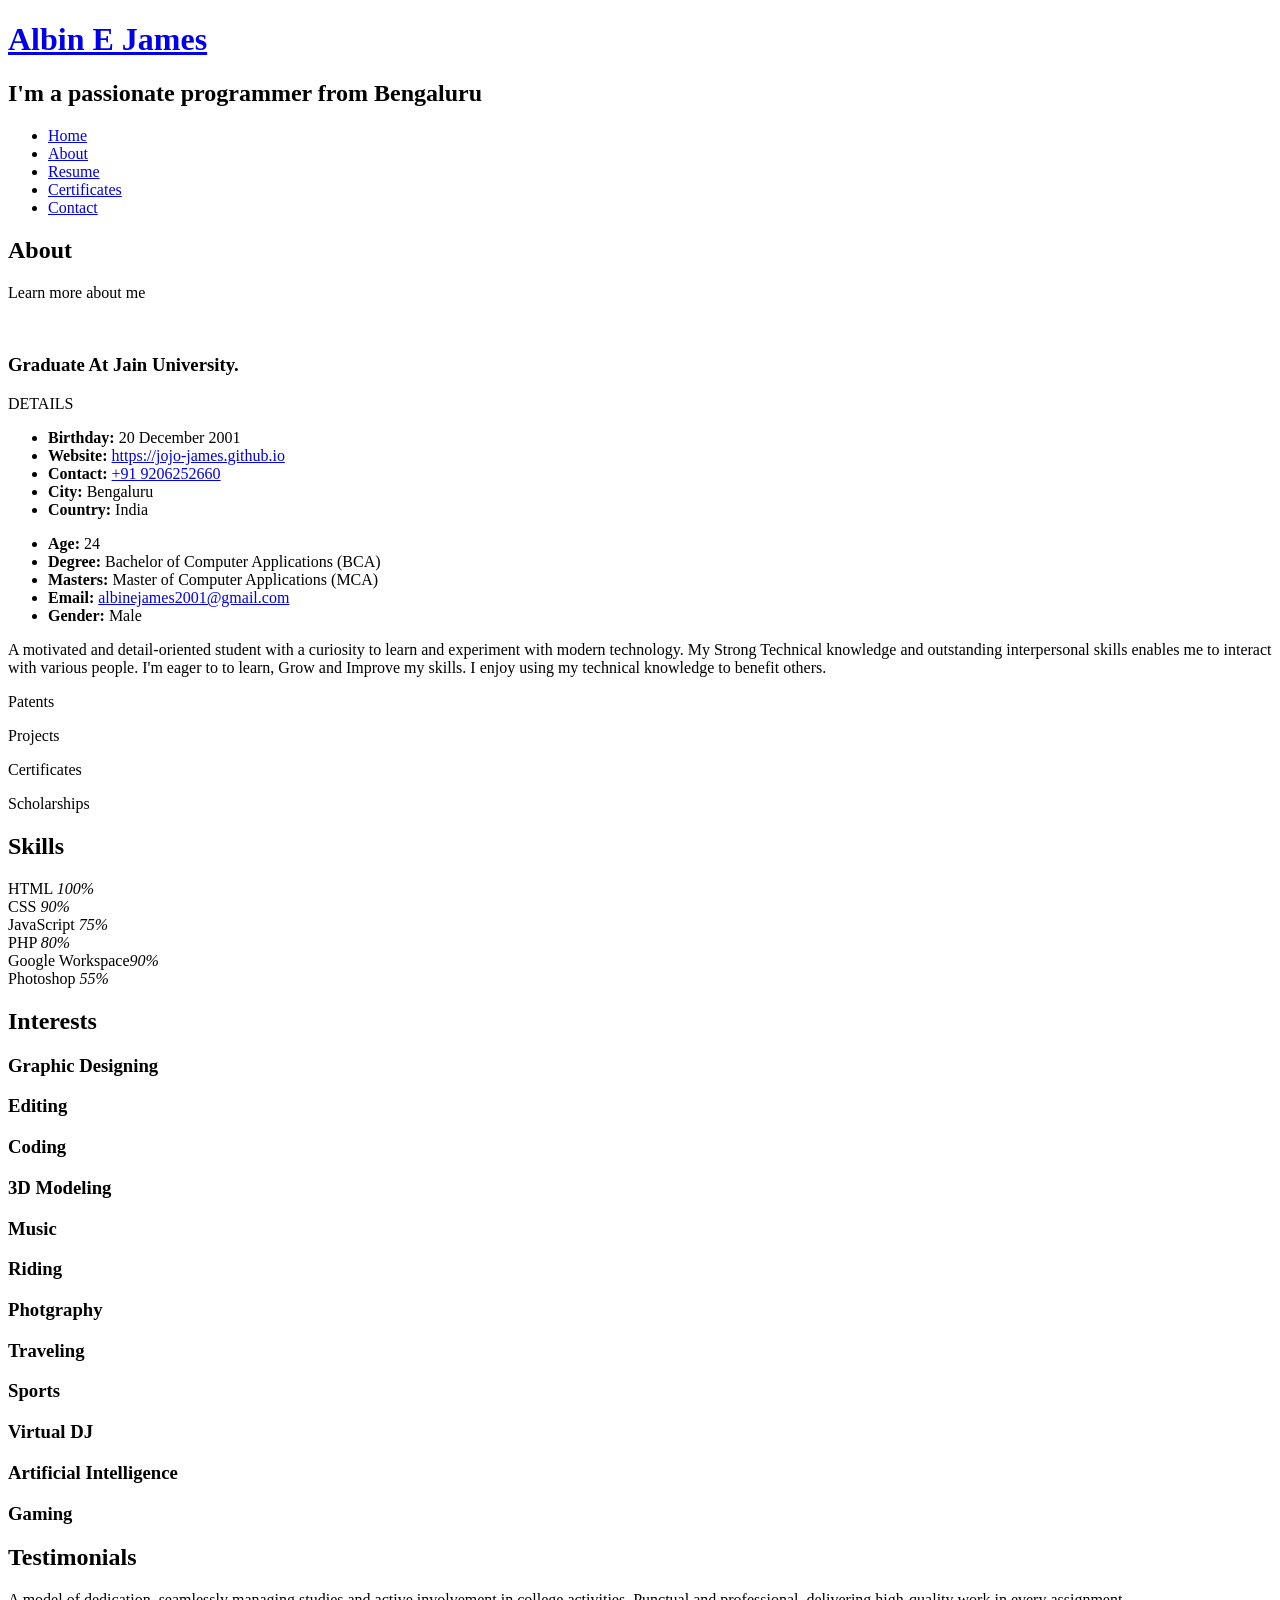
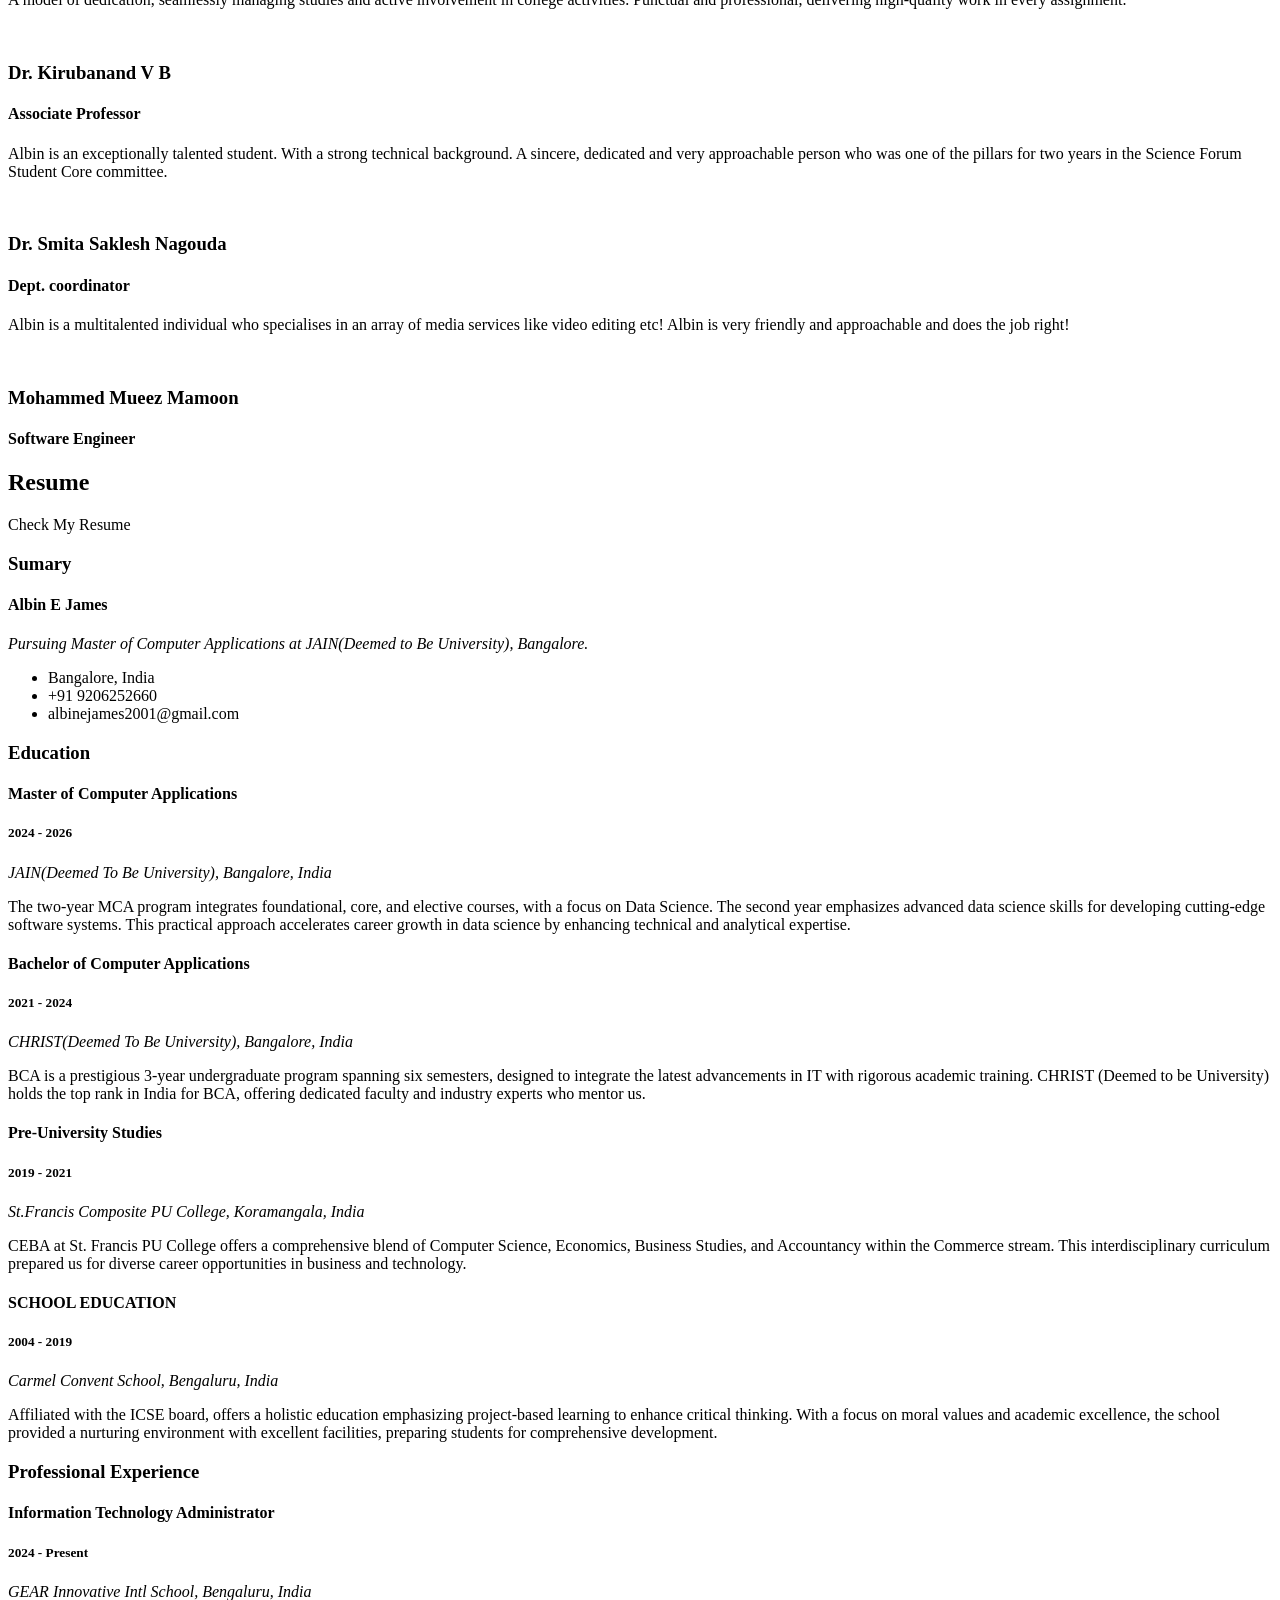
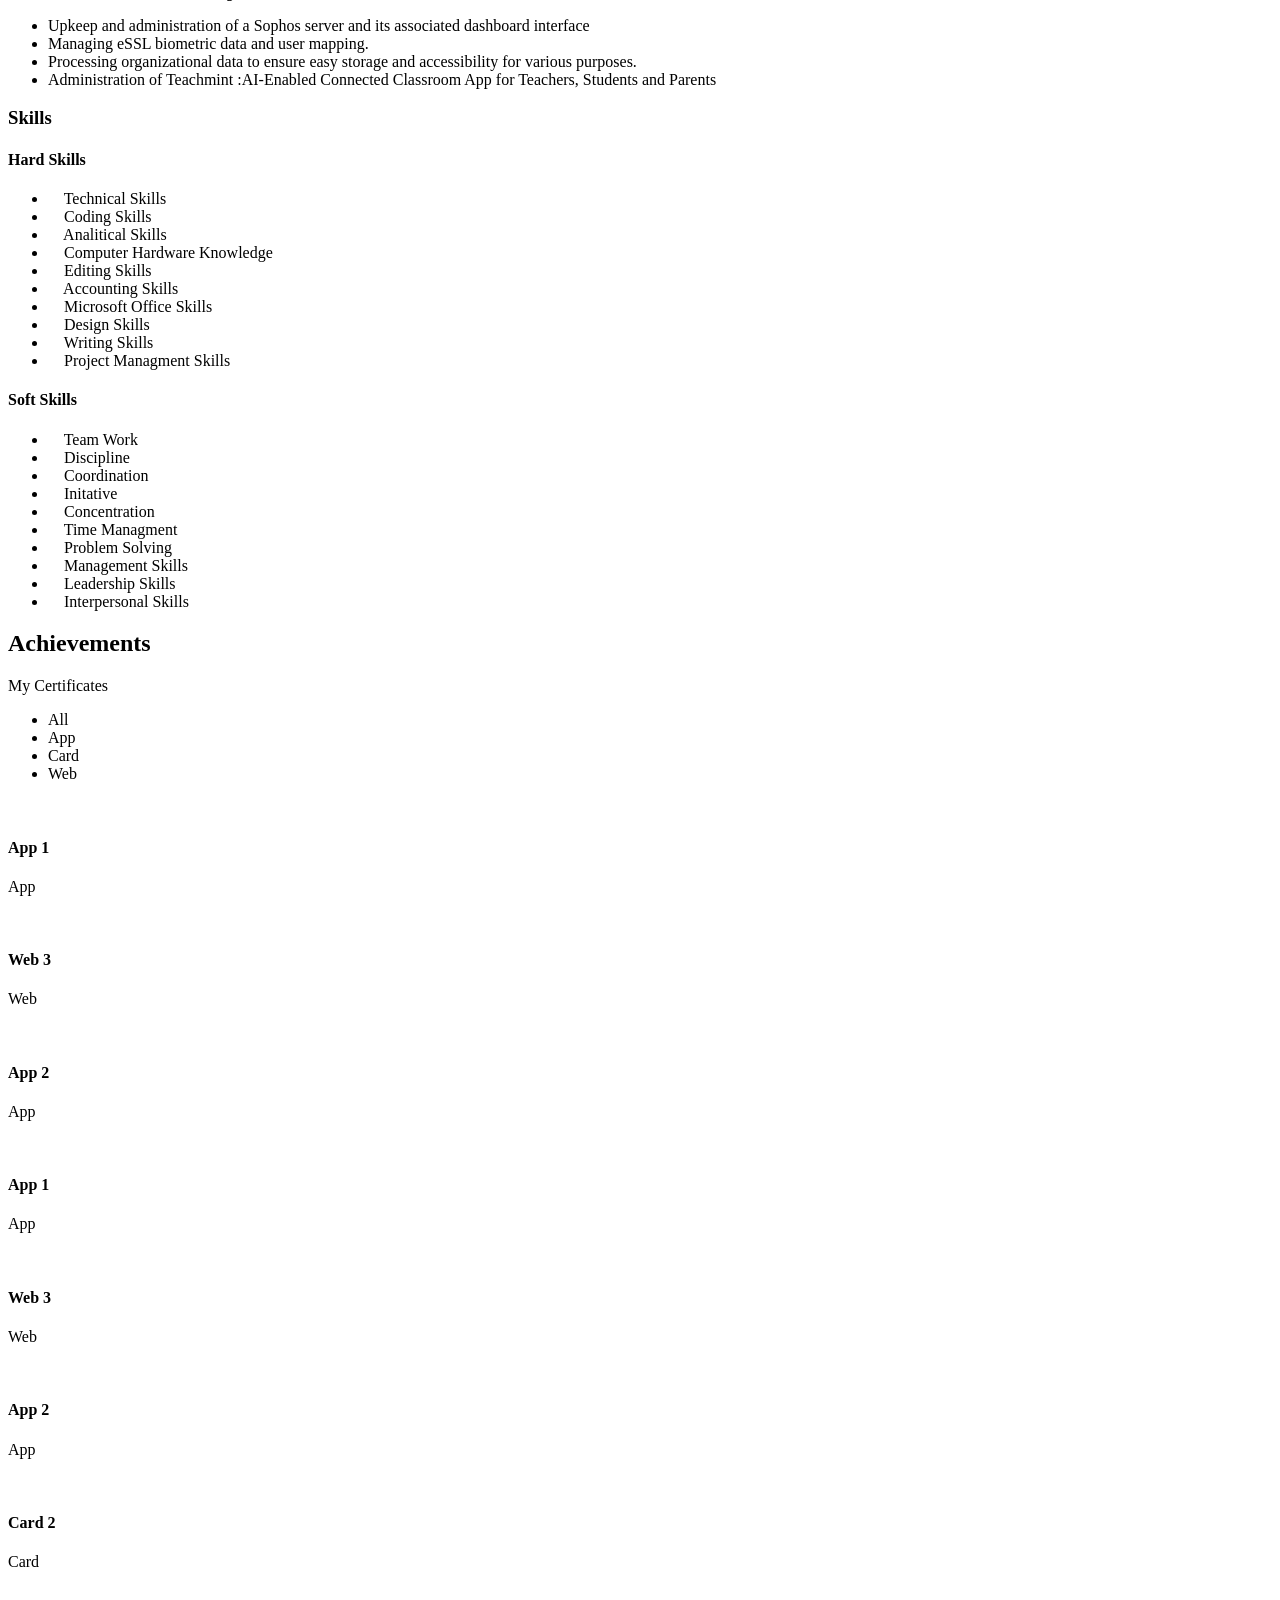
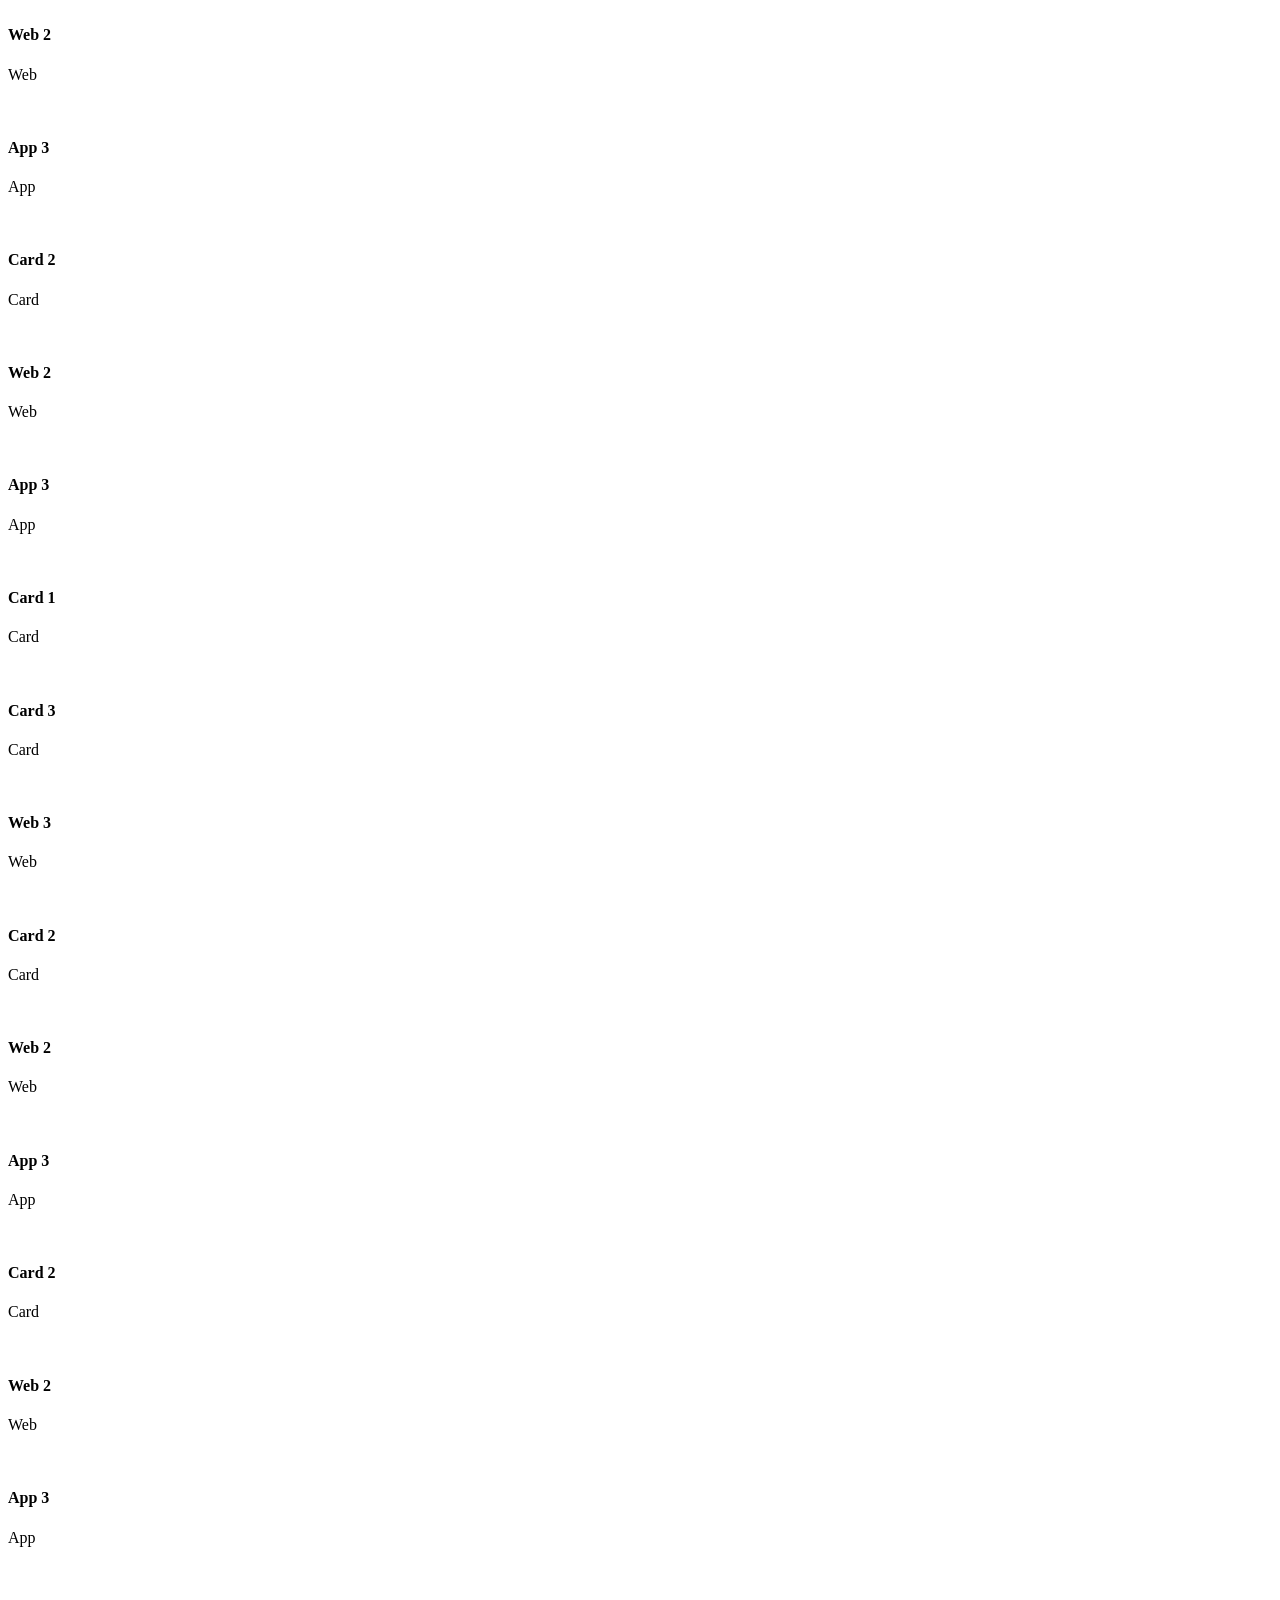
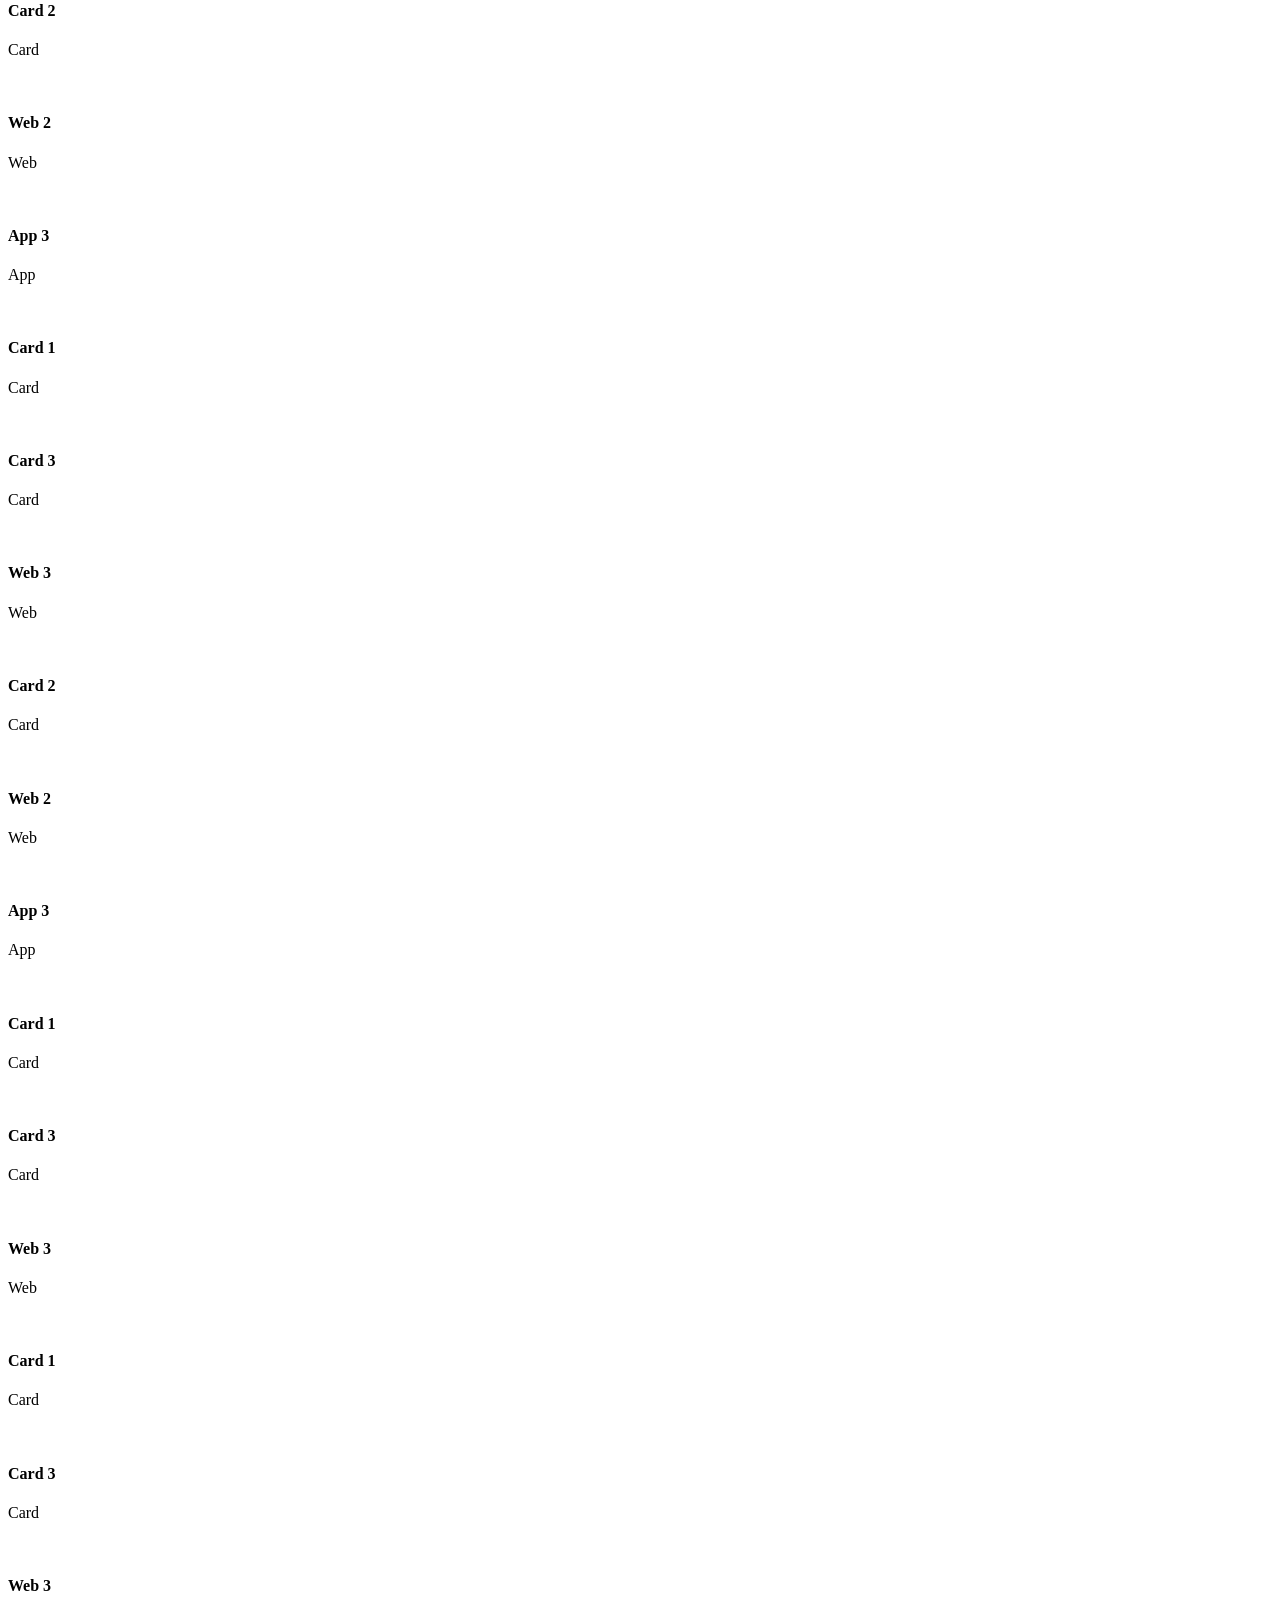
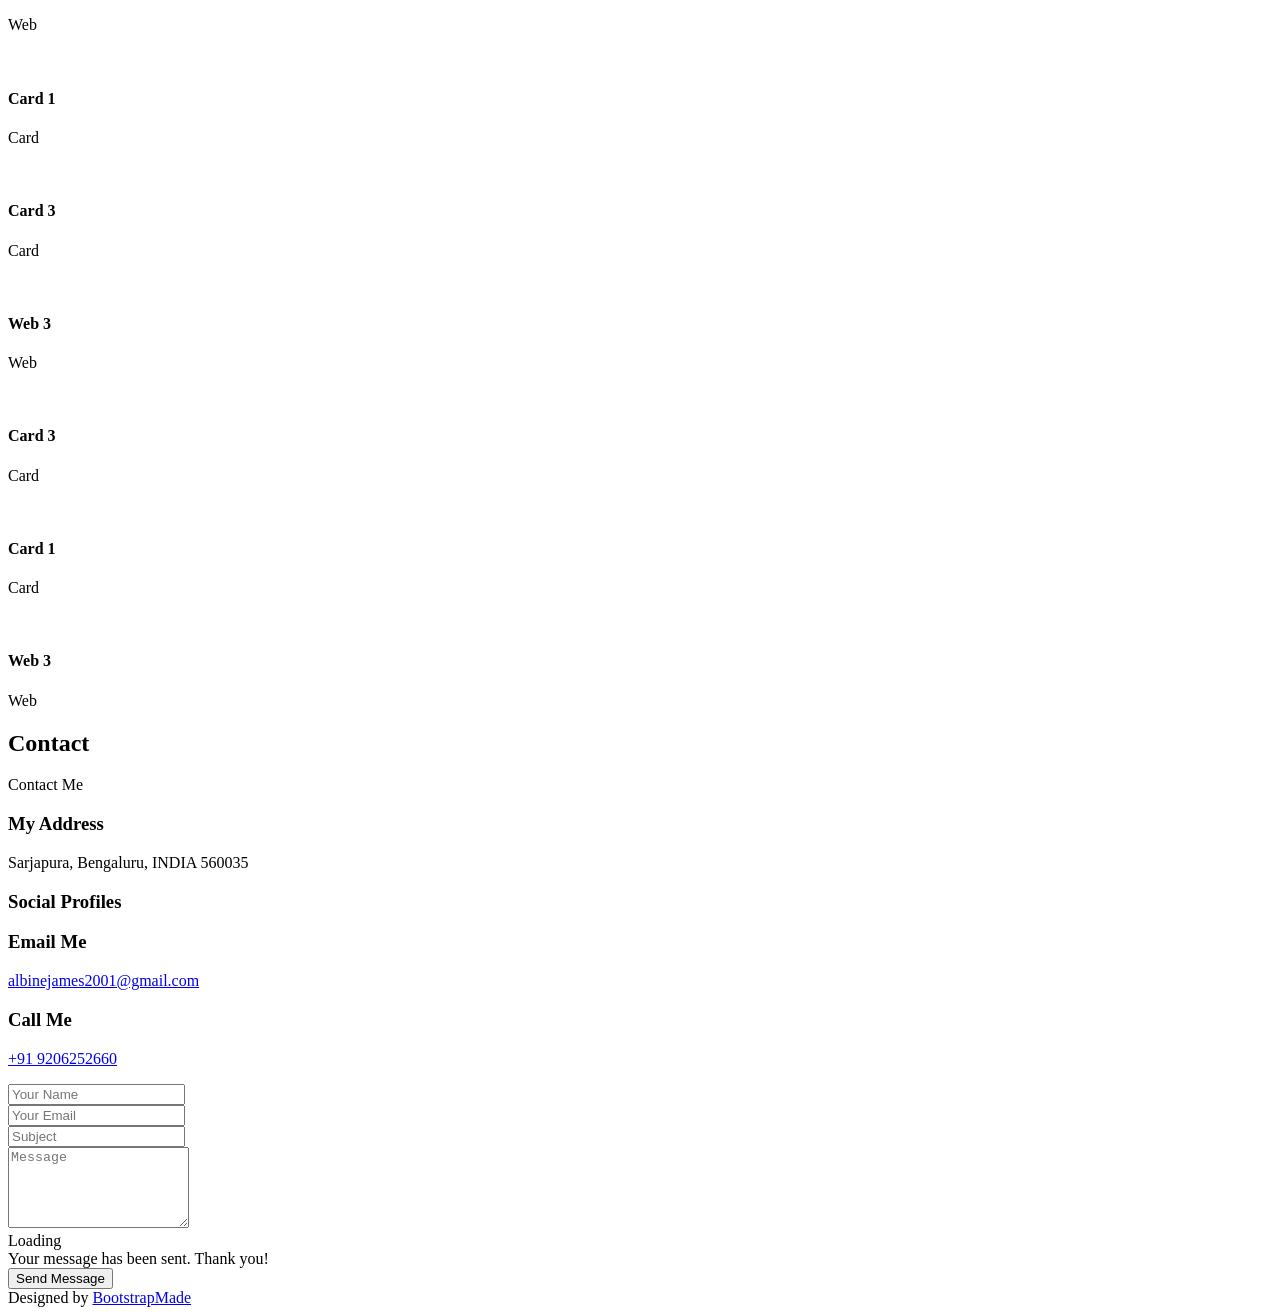
==== index.html @ 1f20d0d6 "Update index.html" ====
<!DOCTYPE html>
<html lang="en">

<head>
  <meta charset="utf-8">
  <meta content="width=device-width, initial-scale=1.0" name="viewport">

  <title>Jojo James</title>
  <meta content="" name="description">
  <meta content="" name="keywords">

  <!-- Favicons -->
  <link href="assets/img/favicon.png" rel="icon">
  <link href="assets/img/apple-touch-icon.png" rel="apple-touch-icon">

  <!-- Google Fonts -->
  <link href="https://fonts.googleapis.com/css?family=Open+Sans:300,300i,400,400i,600,600i,700,700i|Raleway:300,300i,400,400i,500,500i,600,600i,700,700i|Poppins:300,300i,400,400i,500,500i,600,600i,700,700i" rel="stylesheet">

  <!-- Vendor CSS Files -->
  <link href="assets/vendor/bootstrap/css/bootstrap.min.css" rel="stylesheet">
  <link href="assets/vendor/bootstrap-icons/bootstrap-icons.css" rel="stylesheet">
  <link href="assets/vendor/boxicons/css/boxicons.min.css" rel="stylesheet">
  <link href="assets/vendor/glightbox/css/glightbox.min.css" rel="stylesheet">
  <link href="assets/vendor/remixicon/remixicon.css" rel="stylesheet">
  <link href="assets/vendor/swiper/swiper-bundle.min.css" rel="stylesheet">

  <!-- Template Main CSS File -->
  <link href="assets/css/style.css" rel="stylesheet">

</head>

<body>

  <!-- ======= Header ======= -->
  <header id="header">
    <div class="container">

      <h1><a href="index.html">Albin E James</a></h1>
      <!-- Uncomment below if you prefer to use an image logo -->
      <!-- <a href="index.html" class="mr-auto"><img src="assets/img/logo.png" alt="" class="img-fluid"></a> -->
      <h2>I'm a passionate <span>programmer</span> from Bengaluru</h2>

      <nav id="navbar" class="navbar">
        <ul>
          <li><a class="nav-link active" href="#header">Home</a></li>
          <li><a class="nav-link" href="#about">About</a></li>
          <li><a class="nav-link" href="#resume">Resume</a></li>
          <li><a class="nav-link" href="#certificate">Certificates</a></li>
          <li><a class="nav-link" href="#contact">Contact</a></li>
        </ul>
        <i class="bi bi-list mobile-nav-toggle"></i>
      </nav><!-- .navbar -->

      <div class="social-links">
        <a href="https://wa.me/919206252660"><i class="bi bi-whatsapp"></i></a>
        <a href="https://www.facebook.com/profile.php?id=100006821205110&mibextid=ZbWKwL"><i class="bi bi-facebook"></i></a>
        <a href="https://instagram.com/jojo_james_345"><i class="bi bi-instagram"></i></a>
        <a href="https://www.linkedin.com/in/albin-e-james-0037752a6"><i class="bi bi-linkedin"></i></a>
      </div>

    </div>
  </header><!-- End Header -->

  <!-- ======= About Section ======= -->
  <section id="about" class="about">

    <!-- ======= About Me ======= -->
    <div class="about-me container">

      <div class="section-title">
        <h2>About</h2>
        <p>Learn more about me</p>
      </div>

      <div class="row">
        <div class="col-lg-4" data-aos="fade-right">
          <img src="assets/img/me.png" class="img-fluid" alt="">
        </div>
        <div class="col-lg-8 pt-4 pt-lg-0 content" data-aos="fade-left">
          <h3>Graduate At Jain University.</h3>
          <p class="fst-italic">
            DETAILS
          </p>
          <div class="row">
            <div class="col-lg-6">
              <ul>
                <li><i class="bi bi-chevron-right"></i> <strong>Birthday:</strong> <span>20 December 2001</span></li>
                <li><i class="bi bi-chevron-right"></i> <strong>Website:</strong> <a href="https://jojo-james.github.io">https://jojo-james.github.io</a></li>
                <li><i class="bi bi-chevron-right"></i> <strong>Contact:</strong> <a href="tel:+919206252660">+91 9206252660</a></li>
                <li><i class="bi bi-chevron-right"></i> <strong>City:</strong> <span>Bengaluru</span></li>
                <li><i class="bi bi-chevron-right"></i> <strong>Country:</strong> <span>India</span></li>
              </ul>
            </div>
            <div class="col-lg-6">
              <ul>
                <li><i class="bi bi-chevron-right"></i> <strong>Age:</strong> <span id="age"></span></li>

                  <script>
                    // Calculate age based on date of birth
                    function calculateAge(birthDateString) {
                      const birthDate = new Date(birthDateString);
                      const today = new Date();
                      
                      let age = today.getFullYear() - birthDate.getFullYear();
                      const monthDiff = today.getMonth() - birthDate.getMonth();
                      
                      if (monthDiff < 0 || (monthDiff === 0 && today.getDate() < birthDate.getDate())) {
                        age--;
                      }
                      
                      return age;
                    }
                    
                    // Get birth date string (20/12/2001) and calculate age
                    const birthDateString = '2001-12-20'; // yyyy-mm-dd format
                    const age = calculateAge(birthDateString);
                    
                    // Update the age span element
                    document.getElementById('age').textContent = age;
                  </script>

                <li><i class="bi bi-chevron-right"></i> <strong>Degree:</strong> <span>Bachelor of Computer Applications (BCA)</span></li>
                <li><i class="bi bi-chevron-right"></i> <strong>Masters:</strong> <span>Master of Computer Applications (MCA)</span></li>
                <li><i class="bi bi-chevron-right"></i> <strong>Email:</strong> <a href="mailto:albinejames2001@gmail.com">albinejames2001@gmail.com</a></li>
                <li><i class="bi bi-chevron-right"></i> <strong>Gender:</strong> <span>Male</span></li>
              </ul>
            </div>
          </div>
          <p>
            A motivated and detail-oriented student with a curiosity to learn and experiment with modern technology. My Strong Technical knowledge and outstanding interpersonal skills enables me to interact with various people. I'm eager to to learn, Grow and Improve my skills. I enjoy using my technical knowledge to benefit others.
          </p>
        </div>
      </div>

    </div><!-- End About Me -->

    <!-- ======= Counts ======= -->
    <div class="counts container">

      <div class="row">

        <div class="col-lg-3 col-md-6">
          <div class="count-box">
            <i class="bi bi-emoji-smile"></i>
            <span data-purecounter-start="100" data-purecounter-end="2" data-purecounter-duration="1" class="purecounter"></span>
            <p>Patents</p>
          </div>
        </div>

        <div class="col-lg-3 col-md-6 mt-5 mt-md-0">
          <div class="count-box">
            <i class="bi bi-journal-richtext"></i>
            <span data-purecounter-start="670" data-purecounter-end="4" data-purecounter-duration="1" class="purecounter"></span>
            <p>Projects</p>
          </div>
        </div>

        <div class="col-lg-3 col-md-6 mt-5 mt-lg-0">
          <div class="count-box">
            <i class="bi bi-card-heading"></i>
            <span data-purecounter-start="100" data-purecounter-end="80" data-purecounter-duration="1" class="purecounter"></span>
            <p>Certificates</p>
          </div>
        </div>

        <div class="col-lg-3 col-md-6 mt-5 mt-lg-0">
          <div class="count-box">
            <i class="bi bi-award"></i>
            <span data-purecounter-start="100" data-purecounter-end="2" data-purecounter-duration="1" class="purecounter"></span>
            <p>Scholarships</p>
          </div>
        </div>

      </div>

    </div><!-- End Counts -->

    <!-- ======= Skills  ======= -->
    <div class="skills container">

      <div class="section-title">
        <h2>Skills</h2>
      </div>

      <div class="row skills-content">

        <div class="col-lg-6">

          <div class="progress">
            <span class="skill">HTML <i class="val">100%</i></span>
            <div class="progress-bar-wrap">
              <div class="progress-bar" role="progressbar" aria-valuenow="100" aria-valuemin="0" aria-valuemax="100"></div>
            </div>
          </div>

          <div class="progress">
            <span class="skill">CSS <i class="val">90%</i></span>
            <div class="progress-bar-wrap">
              <div class="progress-bar" role="progressbar" aria-valuenow="90" aria-valuemin="0" aria-valuemax="100"></div>
            </div>
          </div>

          <div class="progress">
            <span class="skill">JavaScript <i class="val">75%</i></span>
            <div class="progress-bar-wrap">
              <div class="progress-bar" role="progressbar" aria-valuenow="75" aria-valuemin="0" aria-valuemax="100"></div>
            </div>
          </div>

        </div>

        <div class="col-lg-6">

          <div class="progress">
            <span class="skill">PHP <i class="val">80%</i></span>
            <div class="progress-bar-wrap">
              <div class="progress-bar" role="progressbar" aria-valuenow="80" aria-valuemin="0" aria-valuemax="100"></div>
            </div>
          </div>

          <div class="progress">
            <span class="skill">Google Workspace<i class="val">90%</i></span>
            <div class="progress-bar-wrap">
              <div class="progress-bar" role="progressbar" aria-valuenow="90" aria-valuemin="0" aria-valuemax="100"></div>
            </div>
          </div>

          <div class="progress">
            <span class="skill">Photoshop <i class="val">55%</i></span>
            <div class="progress-bar-wrap">
              <div class="progress-bar" role="progressbar" aria-valuenow="55" aria-valuemin="0" aria-valuemax="100"></div>
            </div>
          </div>

        </div>

      </div>

    </div><!-- End Skills -->

    <!-- ======= Interests ======= -->
    <div class="interests container">

      <div class="section-title">
        <h2>Interests</h2>
      </div>

      <div class="row">
        <div class="col-lg-3 col-md-4">
          <div class="icon-box">
            <i class="ri-pen-nib-fill" style="color: #ffbb2c;"></i>
            <h3>Graphic Designing</h3>
          </div>
        </div>
        <div class="col-lg-3 col-md-4 mt-4 mt-md-0">
          <div class="icon-box">
            <i class="ri-scissors-cut-fill" style="color: #5578ff;"></i>
            <h3>Editing</h3>
          </div>
        </div>
        <div class="col-lg-3 col-md-4 mt-4 mt-md-0">
          <div class="icon-box">
            <i class="ri-code-s-slash-fill" style="color: #e80368;"></i>
            <h3>Coding</h3>
          </div>
        </div>
        <div class="col-lg-3 col-md-4 mt-4 mt-lg-0">
          <div class="icon-box">
            <i class="ri-blender-fill" style="color: #e361ff;"></i>
            <h3>3D Modeling</h3>
          </div>
        </div>
        <div class="col-lg-3 col-md-4 mt-4">
          <div class="icon-box">
            <i class="ri-headphone-fill" style="color: #47aeff;"></i>
            <h3>Music</h3>
          </div>
        </div>
        <div class="col-lg-3 col-md-4 mt-4">
          <div class="icon-box">
            <i class="ri-motorbike-fill" style="color: #ffa76e;"></i>
            <h3>Riding</h3>
          </div>
        </div>
        <div class="col-lg-3 col-md-4 mt-4">
          <div class="icon-box">
            <i class="ri-camera-3-line" style="color: #11dbcf;"></i>
            <h3>Photgraphy</h3>
          </div>
        </div>
        <div class="col-lg-3 col-md-4 mt-4">
          <div class="icon-box">
            <i class="ri-compass-3-fill" style="color: #4233ff;"></i>
            <h3>Traveling</h3>
          </div>
        </div>
        <div class="col-lg-3 col-md-4 mt-4">
          <div class="icon-box">
            <i class="ri-basketball-line" style="color: #b2904f;"></i>
            <h3>Sports</h3>
          </div>
        </div>
        <div class="col-lg-3 col-md-4 mt-4">
          <div class="icon-box">
            <i class="ri-disc-fill" style="color: #e02645;"></i>
            <h3>Virtual DJ</h3>
          </div>
        </div>
        <div class="col-lg-3 col-md-4 mt-4">
          <div class="icon-box">
            <i class="ri-brain-line" style="color: #ff5828;"></i>
            <h3>Artificial Intelligence</h3>
          </div>
        </div>
        <div class="col-lg-3 col-md-4 mt-4">
          <div class="icon-box">
            <i class="ri-xbox-fill" style="color: #29cc61;"></i>
            <h3>Gaming</h3>
          </div>
        </div>
      </div>

    </div><!-- End Interests -->

    <!-- ======= Testimonials ======= -->
    <div class="testimonials container">

      <div class="section-title">
        <h2>Testimonials</h2>
      </div>

      <div class="testimonials-slider swiper" data-aos="fade-up" data-aos-delay="100">
        <div class="swiper-wrapper">

          <!--<div class="swiper-slide">
            <div class="testimonial-item">
              <p>
                <i class="bx bxs-quote-alt-left quote-icon-left"></i>
                Proin iaculis purus consequat sem cure digni ssim donec porttitora entum suscipit rhoncus. Accusantium quam, ultricies eget id, aliquam eget nibh et. Maecen aliquam, risus at semper.
                <i class="bx bxs-quote-alt-right quote-icon-right"></i>
              </p>
              <img src="assets/img/testimonials/testimonials-1.jpg" class="testimonial-img" alt="">
              <h3>Sara Wilsson</h3>
              <h4>Associate Professor</h4>
            </div>
          </div> End testimonial item -->

          <div class="swiper-slide">
            <div class="testimonial-item">
              <p>
                <i class="bx bxs-quote-alt-left quote-icon-left"></i>
                A model of dedication, seamlessly managing studies and active involvement in college activities. Punctual and professional, delivering high-quality work in every assignment.
                <i class="bx bxs-quote-alt-right quote-icon-right"></i>
              </p>
              <img src="assets/img/testimonials/testimonials-2.jpg" class="testimonial-img" alt="">
              <h3>Dr. Kirubanand V B</h3>
              <h4>Associate Professor</h4>
            </div>
          </div><!-- End testimonial item -->

          <div class="swiper-slide">
            <div class="testimonial-item">
              <p>
                <i class="bx bxs-quote-alt-left quote-icon-left"></i>
                Albin is an exceptionally talented student. With a strong technical background. A sincere, dedicated and very approachable person who was one of the pillars for two years in the Science Forum Student Core committee.
                <i class="bx bxs-quote-alt-right quote-icon-right"></i>
              </p>
              <img src="assets/img/testimonials/testimonials-3.jpg" class="testimonial-img" alt="">
              <h3>Dr. Smita Saklesh Nagouda</h3>
              <h4>Dept. coordinator
              </h4>
            </div>
          </div><!-- End testimonial item -->

          <div class="swiper-slide">
            <div class="testimonial-item">
              <p>
                <i class="bx bxs-quote-alt-left quote-icon-left"></i>
                Albin is a multitalented individual who specialises in an array of media services like video editing etc! Albin is very friendly and approachable and does the job right!
                <i class="bx bxs-quote-alt-right quote-icon-right"></i>
              </p>
              <img src="assets/img/testimonials/testimonials-4.jpg" class="testimonial-img" alt="">
              <h3>Mohammed Mueez Mamoon</h3>
              <h4>Software Engineer</h4>
            </div>
          </div><!-- End testimonial item -->

        </div>
        <div class="swiper-pagination"></div>
      </div>

      <div class="owl-carousel testimonials-carousel">

      </div>

    </div><!-- End Testimonials  -->

  </section><!-- End About Section -->

  <!-- ======= Resume Section ======= -->
  <section id="resume" class="resume">
    <div class="container">

      <div class="section-title">
        <h2>Resume</h2>
        <p>Check My Resume</p>
      </div>

      <div class="row">
        <div class="col-lg-6">
          <h3 class="resume-title">Sumary</h3>
          <div class="resume-item pb-0">

            <h4>Albin E James</h4>
              <p><em>Pursuing Master of Computer Applications at  JAIN(Deemed to Be University), Bangalore.</em></p>
              <ul>
                <li>Bangalore, India</li>
                <li>+91 9206252660</li>
                <li>albinejames2001@gmail.com</li>
              </ul>
              </p>
            </div>
          <h3 class="resume-title">Education</h3>
          <div class="resume-item">
            <h4>Master of Computer Applications</h4>
            <h5>2024 - 2026</h5>
            <p><em>JAIN(Deemed To Be University), Bangalore, India</em></p>
            <p>The two-year MCA program integrates foundational, core, and elective courses, with a focus on Data Science. The second year emphasizes advanced data science skills for developing cutting-edge software systems. This practical approach accelerates career growth in data science by enhancing technical and analytical expertise.</p>
          </div>
          <div class="resume-item">
            <h4>Bachelor of Computer Applications</h4>
            <h5>2021 - 2024</h5>
            <p><em>CHRIST(Deemed To Be University), Bangalore, India</em></p>
            <p>BCA is a prestigious 3-year undergraduate program spanning six semesters, designed to integrate the latest advancements in IT with rigorous academic training. CHRIST (Deemed to be University) holds the top rank in India for BCA, offering dedicated faculty and industry experts who mentor us.</p>
          </div>
          <div class="resume-item">
            <h4>Pre-University Studies</h4>
            <h5>2019 - 2021</h5>
            <p><em>St.Francis Composite PU College, Koramangala, India</em></p>
            <p>CEBA at St. Francis PU College offers a comprehensive blend of Computer Science, Economics, Business Studies, and Accountancy within the Commerce stream. This interdisciplinary curriculum prepared us for diverse career opportunities in business and technology.</p>
          </div>
          <div class="resume-item">
            <h4>SCHOOL EDUCATION</h4>
            <h5>2004 - 2019</h5>
            <p><em>Carmel Convent School, Bengaluru, India</em></p>
            <p>Affiliated with the ICSE board, offers a holistic education emphasizing project-based learning to enhance critical thinking. With a focus on moral values and academic excellence, the school provided a nurturing environment with excellent facilities, preparing students for comprehensive development.</p>
          </div>
        </div>
        <div class="col-lg-6">
          <h3 class="resume-title">Professional Experience</h3>
          <div class="resume-item">
            <h4>Information Technology Administrator</h4>
            <h5>2024 - Present</h5>
            <p><em>GEAR Innovative Intl School, Bengaluru, India</em></p>
            <p>
            <ul>
              <li>Upkeep and administration of a Sophos server and its associated dashboard interface</li>
              <li>Managing eSSL biometric data and user mapping. </li>
              <li>Processing organizational data to ensure easy storage and accessibility for various purposes.</li>
              <li>Administration of Teachmint :AI-Enabled Connected Classroom App for Teachers, Students and Parents</li>
            </ul>
            </p>
          </div>
          <div class="col-lg-6" data-aos="fade-up" data-aos-delay="100">
            <h3 class="resume-title">Skills</h3>
            <div class="resume-item">
              <h4>Hard Skills</h4>
             
              <ul>
                <li>&nbsp&nbsp&nbsp Technical Skills</li>
		            <li>&nbsp&nbsp&nbsp Coding Skills</li>
		            <li>&nbsp&nbsp&nbsp Analitical Skills</li>
		            <li>&nbsp&nbsp&nbsp Computer Hardware Knowledge</li>
                <li>&nbsp&nbsp&nbsp Editing Skills</li>
                <li>&nbsp&nbsp&nbsp Accounting Skills</li>
                <li>&nbsp&nbsp&nbsp Microsoft Office Skills</li>
		            <li>&nbsp&nbsp&nbsp Design Skills</li>
                <li>&nbsp&nbsp&nbsp Writing Skills</li>
                <li>&nbsp&nbsp&nbsp Project Managment Skills</li>
              </ul>
            </div>
            <div class="resume-item">
              <h4>Soft Skills</h4>
              <ul>
                <li>&nbsp&nbsp&nbsp Team Work</li>
		            <li>&nbsp&nbsp&nbsp Discipline</li>
                <li>&nbsp&nbsp&nbsp Coordination</li>
                <li>&nbsp&nbsp&nbsp Initative</li>
                <li>&nbsp&nbsp&nbsp Concentration</li>
		            <li>&nbsp&nbsp&nbsp Time Managment</li>
                <li>&nbsp&nbsp&nbsp Problem Solving</li>
                <li>&nbsp&nbsp&nbsp Management Skills</li>
                <li>&nbsp&nbsp&nbsp Leadership Skills</li>
		            <li>&nbsp&nbsp&nbsp Interpersonal Skills</li>
              </ul>
            </p>
          </div>
        </div>
      </div> 

    </div>
  </section><!-- End Resume Section -->


  <!-- ======= Portfolio Section ======= -->
  <section id="certificate" class="portfolio">
    <div class="container">

      <div class="section-title">
        <h2>Achievements</h2>
        <p>My Certificates</p>
      </div>

      <div class="row">
        <div class="col-lg-12 d-flex justify-content-center">
          <ul id="portfolio-flters">
            <li data-filter="*" class="filter-active">All</li>
            <li data-filter=".filter-app">App</li>
            <li data-filter=".filter-card">Card</li>
            <li data-filter=".filter-web">Web</li>
          </ul>
        </div>
      </div>

      <div class="row portfolio-container">
        <!-- ======= Row 0 ======= -->
        <div class="col-lg-4 col-md-6 portfolio-item filter-app">
          <div class="portfolio-wrap">
            <img src="assets/img/certificates/tcs.png" class="img-fluid" alt="">
            <div class="portfolio-info">
              <h4>App 1</h4>
              <p>App</p>
              <div class="portfolio-links">
                <a href="assets/img/certificates/tcs.png" data-gallery="portfolioGallery" class="portfolio-lightbox" title="App 1"><i class="bx bx-plus"></i></a>
                <a href="https://drive.google.com/file/d/16kc82m6Bax_eVKDtOQSqPWqTUl-bK_8J/view?usp=sharing" target="_blank" title="Portfolio Details"><i class="bx bx-link"></i></a>
              </div>
            </div>
          </div>
        </div>

        <div class="col-lg-4 col-md-6 portfolio-item filter-web">
          <div class="portfolio-wrap">
            <img src="assets/img/certificates/jnc.png" class="img-fluid" alt="">
            <div class="portfolio-info">
              <h4>Web 3</h4>
              <p>Web</p>
              <div class="portfolio-links">
                <a href="assets/img/certificates/jnc.png" data-gallery="portfolioGallery" class="portfolio-lightbox" title="Web 3"><i class="bx bx-plus"></i></a>
                <a href="https://drive.google.com/file/d/1UHeXxAE9oQJDTKbk5755PVKRkynDBw7D/view?usp=sharing" target="_blank" title="Portfolio Details"><i class="bx bx-link"></i></a>
              </div>
            </div>
          </div>
        </div>

        <div class="col-lg-4 col-md-6 portfolio-item filter-app">
          <div class="portfolio-wrap">
            <img src="assets/img/certificates/ui_ux.png" class="img-fluid" alt="">
            <div class="portfolio-info">
              <h4>App 2</h4>
              <p>App</p>
              <div class="portfolio-links">
                <a href="assets/img/certificates/ui_ux.png" data-gallery="portfolioGallery" class="portfolio-lightbox" title="App 2"><i class="bx bx-plus"></i></a>
                <a href="https://drive.google.com/file/d/1dDJsPSRph1ugMeBnnw9op3Y7GgOlvGKi/view?usp=sharing" target="_blank" title="Portfolio Details"><i class="bx bx-link"></i></a>
              </div>
            </div>
          </div>
        </div>

         <!-- ======= Row 1 ======= -->
        <div class="col-lg-4 col-md-6 portfolio-item filter-app">
          <div class="portfolio-wrap">
            <img src="assets/img/certificates/Wi-Fi Penetration Testing 1-81f55596-6186-4d6f-88b6-a33893217482-1.png" class="img-fluid" alt="">
            <div class="portfolio-info">
              <h4>App 1</h4>
              <p>App</p>
              <div class="portfolio-links">
                <a href="assets/img/certificates/Wi-Fi Penetration Testing 1-81f55596-6186-4d6f-88b6-a33893217482-1.png" data-gallery="portfolioGallery" class="portfolio-lightbox" title="App 1"><i class="bx bx-plus"></i></a>
                <a href="https://drive.google.com/file/d/1sCpGNd39m5LhsU8Iup_Yo8uUzoZRS_Zd/view?usp=drive_link" target="_blank" title="Portfolio Details"><i class="bx bx-link"></i></a>
              </div>
            </div>
          </div>
        </div>

        <div class="col-lg-4 col-md-6 portfolio-item filter-web">
          <div class="portfolio-wrap">
            <img src="assets/img/certificates/Central-Vigilance.png" class="img-fluid" alt="">
            <div class="portfolio-info">
              <h4>Web 3</h4>
              <p>Web</p>
              <div class="portfolio-links">
                <a href="assets/img/certificates/Central-Vigilance.png" data-gallery="portfolioGallery" class="portfolio-lightbox" title="Web 3"><i class="bx bx-plus"></i></a>
                <a href="https://drive.google.com/file/d/1WJ8X0nDr2kAGPkzs7ZRQMDangDNhlA-z/view?usp=sharing" target="_blank" title="Portfolio Details"><i class="bx bx-link"></i></a>
              </div>
            </div>
          </div>
        </div>

        <div class="col-lg-4 col-md-6 portfolio-item filter-app">
          <div class="portfolio-wrap">
            <img src="assets/img/certificates/Futurama 3.0.png" class="img-fluid" alt="">
            <div class="portfolio-info">
              <h4>App 2</h4>
              <p>App</p>
              <div class="portfolio-links">
                <a href="assets/img/certificates/Futurama 3.0.png" data-gallery="portfolioGallery" class="portfolio-lightbox" title="App 2"><i class="bx bx-plus"></i></a>
                <a href="https://drive.google.com/file/d/1Y2WEUFuMCkjQHTTZ9y1_1zFu-iuD3rOE/view?usp=drive_link" target="_blank" title="Portfolio Details"><i class="bx bx-link"></i></a>
              </div>
            </div>
          </div>
        </div>

         <!-- ======= Row 2 ======= -->
        <div class="col-lg-4 col-md-6 portfolio-item filter-card">
          <div class="portfolio-wrap">
            <img src="assets/img/certificates/Certificate for Digital Marketing By Google-1.png" class="img-fluid" alt="">
            <div class="portfolio-info">
              <h4>Card 2</h4>
              <p>Card</p>
              <div class="portfolio-links">
                <a href="assets/img/certificates/Certificate for Digital Marketing By Google-1.png" data-gallery="portfolioGallery" class="portfolio-lightbox" title="Card 2"><i class="bx bx-plus"></i></a>
                <a href="https://drive.google.com/file/d/1oEWm4_ZNRq4K2N412XMx5xB2BUehpHCa/view?usp=drive_link" target="_blank" title="Portfolio Details"><i class="bx bx-link"></i></a>
              </div>
            </div>
          </div>
        </div>

        <div class="col-lg-4 col-md-6 portfolio-item filter-web">
          <div class="portfolio-wrap">
            <img src="assets/img/certificates/Ethical Hacker Security Standards 1-b5a247e8-dbbc-472f-bbbe-35d9e181a35e-1.png" class="img-fluid" alt="">
            <div class="portfolio-info">
              <h4>Web 2</h4>
              <p>Web</p>
              <div class="portfolio-links">
                <a href="assets/img/certificates/Ethical Hacker Security Standards 1-b5a247e8-dbbc-472f-bbbe-35d9e181a35e-1.png" data-gallery="portfolioGallery" class="portfolio-lightbox" title="Web 2"><i class="bx bx-plus"></i></a>
                <a href="https://drive.google.com/file/d/1SXS1vQSuKcSyIK3nQRo2_PPe3u-qdH5X/view?usp=sharing" target="_blank" title="Portfolio Details"><i class="bx bx-link"></i></a>
              </div>
            </div>
          </div>
        </div>

        <div class="col-lg-4 col-md-6 portfolio-item filter-app">
          <div class="portfolio-wrap">
            <img src="assets/img/certificates/Learn Raspberry Pi 1-2d2fd06f-9740-4a80-a747-7091fd24e6e0-1.png" class="img-fluid" alt="">
            <div class="portfolio-info">
              <h4>App 3</h4>
              <p>App</p>
              <div class="portfolio-links">
                <a href="assets/img/certificates/Learn Raspberry Pi 1-2d2fd06f-9740-4a80-a747-7091fd24e6e0-1.png" data-gallery="portfolioGallery" class="portfolio-lightbox" title="App 3"><i class="bx bx-plus"></i></a>
                <a href="https://drive.google.com/file/d/1vc0He7CGAmXl0R4jf_QQ-Eg0OKisxcMP/view?usp=drive_link" target="_blank" title="Portfolio Details"><i class="bx bx-link"></i></a>
              </div>
            </div>
          </div>
        </div>

         <!-- ======= Row 3 ======= -->
        <div class="col-lg-4 col-md-6 portfolio-item filter-card">
          <div class="portfolio-wrap">
            <img src="assets/img/certificates/Virtual Machine Creation-1.png" class="img-fluid" alt="">
            <div class="portfolio-info">
              <h4>Card 2</h4>
              <p>Card</p>
              <div class="portfolio-links">
                <a href="assets/img/certificates/Virtual Machine Creation-1.png" data-gallery="portfolioGallery" class="portfolio-lightbox" title="Card 2"><i class="bx bx-plus"></i></a>
                <a href="https://drive.google.com/file/d/1PatjBqgGK9f2yGaSgK41CZpeA8Aih89F/view?usp=sharing" target="_blank" title="Portfolio Details"><i class="bx bx-link"></i></a>
              </div>
            </div>
          </div>
        </div>

        <div class="col-lg-4 col-md-6 portfolio-item filter-web">
          <div class="portfolio-wrap">
            <img src="assets/img/certificates/Exploring the Additive Manufacturing (3D Printing) Revolution-1.png" class="img-fluid" alt="">
            <div class="portfolio-info">
              <h4>Web 2</h4>
              <p>Web</p>
              <div class="portfolio-links">
                <a href="assets/img/certificates/Exploring the Additive Manufacturing (3D Printing) Revolution-1.png" data-gallery="portfolioGallery" class="portfolio-lightbox" title="Web 2"><i class="bx bx-plus"></i></a>
                <a href="https://drive.google.com/file/d/1lHAySB635SXW3IQ2JRWXFs0zUMzF_Xsx/view?usp=sharing" target="_blank" title="Portfolio Details"><i class="bx bx-link"></i></a>
              </div>
            </div>
          </div>
        </div>

        <div class="col-lg-4 col-md-6 portfolio-item filter-app">
          <div class="portfolio-wrap">
            <img src="assets/img/certificates/Ethical Hacker Secure Technology and amp Applications.png" class="img-fluid" alt="">
            <div class="portfolio-info">
              <h4>App 3</h4>
              <p>App</p>
              <div class="portfolio-links">
                <a href="assets/img/certificates/Ethical Hacker Secure Technology and amp Applications.png" data-gallery="portfolioGallery" class="portfolio-lightbox" title="App 3"><i class="bx bx-plus"></i></a>
                <a href="https://drive.google.com/file/d/1uj1AR761eCnXkhaMjvwtE6-cIGLkA5XG/view?usp=sharing" target="_blank" title="Portfolio Details"><i class="bx bx-link"></i></a>
              </div>
            </div>
          </div>
        </div>

        <!-- ======= Row 4 ======= -->
        <div class="col-lg-4 col-md-6 portfolio-item filter-card">
          <div class="portfolio-wrap">
            <img src="assets/img/certificates/sch1.png" class="img-fluid" alt="">
            <div class="portfolio-info">
              <h4>Card 1</h4>
              <p>Card</p>
              <div class="portfolio-links">
                <a href="assets/img/certificates/sch1.png" data-gallery="portfolioGallery" class="portfolio-lightbox" title="Card 1"><i class="bx bx-plus"></i></a>
                <a href="https://drive.google.com/file/d/13StUm0Dk4ZVu75tROWBWtN2DDopihwBr/view?usp=sharing" target="_blank" title="Portfolio Details"><i class="bx bx-link"></i></a>
              </div>
            </div>
          </div>
        </div>

        <div class="col-lg-4 col-md-6 portfolio-item filter-card">
          <div class="portfolio-wrap">
            <img src="assets/img/certificates/cca.png" class="img-fluid" alt="">
            <div class="portfolio-info">
              <h4>Card 3</h4>
              <p>Card</p>
              <div class="portfolio-links">
                <a href="assets/img/certificates/cca.png" data-gallery="portfolioGallery" class="portfolio-lightbox" title="Card 3"><i class="bx bx-plus"></i></a>
                <a href="https://drive.google.com/file/d/13IOhxePZFxXjpXkdqs7MJiqhXKY4o8WX/view?usp=sharing" target="_blank" title="Portfolio Details"><i class="bx bx-link"></i></a>
              </div>
            </div>
          </div>
        </div>

        <div class="col-lg-4 col-md-6 portfolio-item filter-web">
          <div class="portfolio-wrap">
            <img src="assets/img/certificates/sch2.png" class="img-fluid" alt="">
            <div class="portfolio-info">
              <h4>Web 3</h4>
              <p>Web</p>
              <div class="portfolio-links">
                <a href="assets/img/certificates/sch2.png" data-gallery="portfolioGallery" class="portfolio-lightbox" title="Web 3"><i class="bx bx-plus"></i></a>
                <a href="https://drive.google.com/file/d/1r5j9oLyrdVcjP66B5w3M-JFLsKn_pkeQ/view?usp=sharing" target="_blank" title="Portfolio Details"><i class="bx bx-link"></i></a>
              </div>
            </div>
          </div>
        </div>

        <!-- ======= Row 5 ======= -->
        <div class="col-lg-4 col-md-6 portfolio-item filter-card">
          <div class="portfolio-wrap">
            <img src="assets/img/certificates/Wearable Technology UIUX.png" class="img-fluid" alt="">
            <div class="portfolio-info">
              <h4>Card 2</h4>
              <p>Card</p>
              <div class="portfolio-links">
                <a href="assets/img/certificates/Wearable Technology UIUX.png" data-gallery="portfolioGallery" class="portfolio-lightbox" title="Card 2"><i class="bx bx-plus"></i></a>
                <a href="https://drive.google.com/file/d/14SA_TEOhlpG4HNSSNTXSNoQLj8LcgO_l/view?usp=sharing" target="_blank" title="Portfolio Details"><i class="bx bx-link"></i></a>
              </div>
            </div>
          </div>
        </div>

        <div class="col-lg-4 col-md-6 portfolio-item filter-web">
          <div class="portfolio-wrap">
            <img src="assets/img/certificates/Applying Virtual Assistant Technology.png" class="img-fluid" alt="">
            <div class="portfolio-info">
              <h4>Web 2</h4>
              <p>Web</p>
              <div class="portfolio-links">
                <a href="assets/img/certificates/Applying Virtual Assistant Technology.png" data-gallery="portfolioGallery" class="portfolio-lightbox" title="Web 2"><i class="bx bx-plus"></i></a>
                <a href="https://drive.google.com/file/d/1R6JH6nZsPdnxRDI1W4YXqHZV-97vL9-_/view?usp=sharing" target="_blank" title="Portfolio Details"><i class="bx bx-link"></i></a>
              </div>
            </div>
          </div>
        </div>

        <div class="col-lg-4 col-md-6 portfolio-item filter-app">
          <div class="portfolio-wrap">
            <img src="assets/img/certificates/CompTIA A+ 220-1001 Accessories & Mobile Device Synchronization.png" class="img-fluid" alt="">
            <div class="portfolio-info">
              <h4>App 3</h4>
              <p>App</p>
              <div class="portfolio-links">
                <a href="assets/img/certificates/CompTIA A+ 220-1001 Accessories & Mobile Device Synchronization.png" data-gallery="portfolioGallery" class="portfolio-lightbox" title="App 3"><i class="bx bx-plus"></i></a>
                <a href="https://drive.google.com/file/d/1BBbXqcXAhTmvXj-cTqV3XL8stffzBal8/view?usp=sharing" target="_blank" title="Portfolio Details"><i class="bx bx-link"></i></a>
              </div>
            </div>
          </div>
        </div>

        <!-- ======= Row 6 ======= -->
        <div class="col-lg-4 col-md-6 portfolio-item filter-card">
          <div class="portfolio-wrap">
            <img src="assets/img/certificates/Coursera KJUBHPQRVV33.png" class="img-fluid" alt="">
            <div class="portfolio-info">
              <h4>Card 2</h4>
              <p>Card</p>
              <div class="portfolio-links">
                <a href="assets/img/certificates/Coursera KJUBHPQRVV33.png" data-gallery="portfolioGallery" class="portfolio-lightbox" title="Card 2"><i class="bx bx-plus"></i></a>
                <a href="https://drive.google.com/file/d/1nsWUHYCLDfR38MJ_Uz-PrPr6yOLTi0Fr/view?usp=sharing" target="_blank" title="Portfolio Details"><i class="bx bx-link"></i></a>
              </div>
            </div>
          </div>
        </div>

        <div class="col-lg-4 col-md-6 portfolio-item filter-web">
          <div class="portfolio-wrap">
            <img src="assets/img/certificates/Coursera GDM94UA52ZFP-1.png" class="img-fluid" alt="">
            <div class="portfolio-info">
              <h4>Web 2</h4>
              <p>Web</p>
              <div class="portfolio-links">
                <a href="assets/img/certificates/Coursera GDM94UA52ZFP-1.png" data-gallery="portfolioGallery" class="portfolio-lightbox" title="Web 2"><i class="bx bx-plus"></i></a>
                <a href="https://drive.google.com/file/d/1YFX2gtyRUe8USXT816rR7vOsOZZtiiWR/view?usp=sharing" target="_blank" title="Portfolio Details"><i class="bx bx-link"></i></a>
              </div>
            </div>
          </div>
        </div>

        <div class="col-lg-4 col-md-6 portfolio-item filter-app">
          <div class="portfolio-wrap">
            <img src="assets/img/certificates/Create a JavaFX GUI with radio buttons and check-1.png" class="img-fluid" alt="">
            <div class="portfolio-info">
              <h4>App 3</h4>
              <p>App</p>
              <div class="portfolio-links">
                <a href="assets/img/certificates/Create a JavaFX GUI with radio buttons and check-1.png" data-gallery="portfolioGallery" class="portfolio-lightbox" title="App 3"><i class="bx bx-plus"></i></a>
                <a href="https://drive.google.com/file/d/1LQ4AZIVjD-uCildZBzKGvU0F4bZCwgCK/view?usp=sharing" target="_blank" title="Portfolio Details"><i class="bx bx-link"></i></a>
              </div>
            </div>
          </div>
        </div>

        <!-- ======= Row 7 ======= -->
        <div class="col-lg-4 col-md-6 portfolio-item filter-card">
          <div class="portfolio-wrap">
            <img src="assets/img/certificates/Web Fundamentals Web Development with HTML-1.png" class="img-fluid" alt="">
            <div class="portfolio-info">
              <h4>Card 2</h4>
              <p>Card</p>
              <div class="portfolio-links">
                <a href="assets/img/certificates/Web Fundamentals Web Development with HTML-1.png" data-gallery="portfolioGallery" class="portfolio-lightbox" title="Card 2"><i class="bx bx-plus"></i></a>
                <a href="https://drive.google.com/file/d/1HKjbZmrgJgfB27C3APfVC-LAWugAp3-j/view?usp=sharing" target="_blank" title="Portfolio Details"><i class="bx bx-link"></i></a>
              </div>
            </div>
          </div>
        </div>

        <div class="col-lg-4 col-md-6 portfolio-item filter-web">
          <div class="portfolio-wrap">
            <img src="assets/img/certificates/1-2fcaec86-ca77-4c83-8d5a-8e176fbbbe5d-1.png" class="img-fluid" alt="">
            <div class="portfolio-info">
              <h4>Web 2</h4>
              <p>Web</p>
              <div class="portfolio-links">
                <a href="assets/img/certificates/1-2fcaec86-ca77-4c83-8d5a-8e176fbbbe5d-1.png" data-gallery="portfolioGallery" class="portfolio-lightbox" title="Web 2"><i class="bx bx-plus"></i></a>
                <a href="https://drive.google.com/file/d/1xQNJNwva6p7vPHBKLQD9WXVP8KJO9L0i/view?usp=sharing" target="_blank" title="Portfolio Details"><i class="bx bx-link"></i></a>
              </div>
            </div>
          </div>
        </div>

        <div class="col-lg-4 col-md-6 portfolio-item filter-app">
          <div class="portfolio-wrap">
            <img src="assets/img/certificates/Cascading Style Sheets for Web Pages-1.png" class="img-fluid" alt="">
            <div class="portfolio-info">
              <h4>App 3</h4>
              <p>App</p>
              <div class="portfolio-links">
                <a href="assets/img/certificates/Cascading Style Sheets for Web Pages-1.png" data-gallery="portfolioGallery" class="portfolio-lightbox" title="App 3"><i class="bx bx-plus"></i></a>
                <a href="https://drive.google.com/file/d/1sAD9ONVr77G06McIazlEm3Upx8vLSWC9/view?usp=sharing" target="_blank" title="Portfolio Details"><i class="bx bx-link"></i></a>
              </div>
            </div>
          </div>
        </div>

        <!-- ======= Row 8 ======= -->
        <div class="col-lg-4 col-md-6 portfolio-item filter-card">
          <div class="portfolio-wrap">
            <img src="assets/img/certificates/p&c1.png" class="img-fluid" alt="">
            <div class="portfolio-info">
              <h4>Card 1</h4>
              <p>Card</p>
              <div class="portfolio-links">
                <a href="assets/img/certificates/p&c1.png" data-gallery="portfolioGallery" class="portfolio-lightbox" title="Card 1"><i class="bx bx-plus"></i></a>
                <a href="https://drive.google.com/file/d/1fr9Ra5rASQG7xXD9621_tUK00dPJN-2R/view?usp=sharing" target="_blank" title="Portfolio Details"><i class="bx bx-link"></i></a>
              </div>
            </div>
          </div>
        </div>

        <div class="col-lg-4 col-md-6 portfolio-item filter-card">
          <div class="portfolio-wrap">
            <img src="assets/img/certificates/core.png" class="img-fluid" alt="">
            <div class="portfolio-info">
              <h4>Card 3</h4>
              <p>Card</p>
              <div class="portfolio-links">
                <a href="assets/img/certificates/core.png" data-gallery="portfolioGallery" class="portfolio-lightbox" title="Card 3"><i class="bx bx-plus"></i></a>
                <a href="https://drive.google.com/file/d/1aa8VMgTYAiRQfsW7U-FwEd-vcDAqUWup/view?usp=sharing" target="_blank" title="Portfolio Details"><i class="bx bx-link"></i></a>
              </div>
            </div>
          </div>
        </div>

        <div class="col-lg-4 col-md-6 portfolio-item filter-web">
          <div class="portfolio-wrap">
            <img src="assets/img/certificates/p&c2.png" class="img-fluid" alt="">
            <div class="portfolio-info">
              <h4>Web 3</h4>
              <p>Web</p>
              <div class="portfolio-links">
                <a href="assets/img/certificates/p&c2.png" data-gallery="portfolioGallery" class="portfolio-lightbox" title="Web 3"><i class="bx bx-plus"></i></a>
                <a href="https://drive.google.com/file/d/1aasnktnalMUmoCy6lyhNsrqFqRyvcw9s/view?usp=sharing" target="_blank" title="Portfolio Details"><i class="bx bx-link"></i></a>
              </div>
            </div>
          </div>
        </div>
        
        <!-- ======= Row 9 ======= -->
        <div class="col-lg-4 col-md-6 portfolio-item filter-card">
          <div class="portfolio-wrap">
            <img src="assets/img/certificates/Ethics and Project Management.png" class="img-fluid" alt="">
            <div class="portfolio-info">
              <h4>Card 2</h4>
              <p>Card</p>
              <div class="portfolio-links">
                <a href="assets/img/certificates/Ethics and Project Management.png" data-gallery="portfolioGallery" class="portfolio-lightbox" title="Card 2"><i class="bx bx-plus"></i></a>
                <a href="https://drive.google.com/file/d/1n2omk7jWhln2vDDZTNuIkP-zBj3tcWgE/view?usp=sharing" target="_blank" title="Portfolio Details"><i class="bx bx-link"></i></a>
              </div>
            </div>
          </div>
        </div>

        <div class="col-lg-4 col-md-6 portfolio-item filter-web">
          <div class="portfolio-wrap">
            <img src="assets/img/certificates/Exploring Blockchain.png" class="img-fluid" alt="">
            <div class="portfolio-info">
              <h4>Web 2</h4>
              <p>Web</p>
              <div class="portfolio-links">
                <a href="assets/img/certificates/Exploring Blockchain.png" data-gallery="portfolioGallery" class="portfolio-lightbox" title="Web 2"><i class="bx bx-plus"></i></a>
                <a href="https://drive.google.com/file/d/1f_nKisiVtKPf_JTkQ3uClRHAUjJMWx3Y/view?usp=sharing" target="_blank" title="Portfolio Details"><i class="bx bx-link"></i></a>
              </div>
            </div>
          </div>
        </div>

        <div class="col-lg-4 col-md-6 portfolio-item filter-app">
          <div class="portfolio-wrap">
            <img src="assets/img/certificates/Mastering Kali Linux.png" class="img-fluid" alt="">
            <div class="portfolio-info">
              <h4>App 3</h4>
              <p>App</p>
              <div class="portfolio-links">
                <a href="assets/img/certificates/Mastering Kali Linux.png" data-gallery="portfolioGallery" class="portfolio-lightbox" title="App 3"><i class="bx bx-plus"></i></a>
                <a href="https://drive.google.com/file/d/1yuT3MfplStpAQXAO8ayh2FbfWGJ4QCxc/view?usp=drive_link" target="_blank" title="Portfolio Details"><i class="bx bx-link"></i></a>
              </div>
            </div>
          </div>
        </div>

        <!-- ======= Row 10 ======= -->
        <div class="col-lg-4 col-md-6 portfolio-item filter-card">
          <div class="portfolio-wrap">
            <img src="assets/img/certificates/CompTIA Security -1.png" class="img-fluid" alt="">
            <div class="portfolio-info">
              <h4>Card 1</h4>
              <p>Card</p>
              <div class="portfolio-links">
                <a href="assets/img/certificates/CompTIA Security -1.png" data-gallery="portfolioGallery" class="portfolio-lightbox" title="Card 1"><i class="bx bx-plus"></i></a>
                <a href="https://drive.google.com/file/d/1DesJNdVW7RhmdXO7ra0tTuaXJ0KLuETy/view?usp=sharing" target="_blank" title="Portfolio Details"><i class="bx bx-link"></i></a>
              </div>
            </div>
          </div>
        </div>

        <div class="col-lg-4 col-md-6 portfolio-item filter-card">
          <div class="portfolio-wrap">
            <img src="assets/img/certificates/Cloud Computing Fundamentals Introduction.png" class="img-fluid" alt="">
            <div class="portfolio-info">
              <h4>Card 3</h4>
              <p>Card</p>
              <div class="portfolio-links">
                <a href="assets/img/certificates/Cloud Computing Fundamentals Introduction.png" data-gallery="portfolioGallery" class="portfolio-lightbox" title="Card 3"><i class="bx bx-plus"></i></a>
                <a href="https://drive.google.com/file/d/1dPU0N45oCQ-pae7tnZo5csJr8pPp6hhw/view?usp=sharing" target="_blank" title="Portfolio Details"><i class="bx bx-link"></i></a>
              </div>
            </div>
          </div>
        </div>

        <div class="col-lg-4 col-md-6 portfolio-item filter-web">
          <div class="portfolio-wrap">
            <img src="assets/img/certificates/Digital Media Workshop-1.png" class="img-fluid" alt="">
            <div class="portfolio-info">
              <h4>Web 3</h4>
              <p>Web</p>
              <div class="portfolio-links">
                <a href="assets/img/certificates/Digital Media Workshop-1.png" data-gallery="portfolioGallery" class="portfolio-lightbox" title="Web 3"><i class="bx bx-plus"></i></a>
                <a href="https://drive.google.com/file/d/1w-18d5dcpb9FpathY-tE7N9sKi1ZeuXP/view?usp=sharing" target="_blank" title="Portfolio Details"><i class="bx bx-link"></i></a>
              </div>
            </div>
          </div>
        </div>

        <!-- ======= Row 11 ======= -->
        <div class="col-lg-4 col-md-6 portfolio-item filter-card">
          <div class="portfolio-wrap">
            <img src="assets/img/certificates/school games and activities.png" class="img-fluid" alt="">
            <div class="portfolio-info">
              <h4>Card 1</h4>
              <p>Card</p>
              <div class="portfolio-links">
                <a href="assets/img/certificates/school games and activities.png" data-gallery="portfolioGallery" class="portfolio-lightbox" title="Card 1"><i class="bx bx-plus"></i></a>
                <a href="https://drive.google.com/file/d/1qE-Nd9XiiuEQaEb0pb92WYcmucyV2Lm3/view?usp=sharing" target="_blank" title="Portfolio Details"><i class="bx bx-link"></i></a>
              </div>
            </div>
          </div>
        </div>

        <div class="col-lg-4 col-md-6 portfolio-item filter-card">
          <div class="portfolio-wrap">
            <img src="assets/img/certificates/BOI.png" class="img-fluid" alt="">
            <div class="portfolio-info">
              <h4>Card 3</h4>
              <p>Card</p>
              <div class="portfolio-links">
                <a href="assets/img/certificates/BOI.png" data-gallery="portfolioGallery" class="portfolio-lightbox" title="Card 3"><i class="bx bx-plus"></i></a>
                <a href="https://drive.google.com/file/d/1ftmaCQEFS76Obcm2vYPr8p6LJ5wioI5f/view?usp=sharing" target="_blank" title="Portfolio Details"><i class="bx bx-link"></i></a>
              </div>
            </div>
          </div>
        </div>

        <div class="col-lg-4 col-md-6 portfolio-item filter-web">
          <div class="portfolio-wrap">
            <img src="assets/img/certificates/TFP.png" class="img-fluid" alt="">
            <div class="portfolio-info">
              <h4>Web 3</h4>
              <p>Web</p>
              <div class="portfolio-links">
                <a href="assets/img/certificates/TFP.png" data-gallery="portfolioGallery" class="portfolio-lightbox" title="Web 3"><i class="bx bx-plus"></i></a>
                <a href="https://drive.google.com/file/d/1FwcssxTSueOqc3_q208-ja845hEy9MJd/view?usp=sharing" target="_blank" title="Portfolio Details"><i class="bx bx-link"></i></a>
              </div>
            </div>
          </div>
        </div>

        <!-- ======= Row 12 ======= -->
        <div class="col-lg-4 col-md-6 portfolio-item filter-card">
          <div class="portfolio-wrap">
            <img src="assets/img/certificates/prism.png" class="img-fluid" alt="">
            <div class="portfolio-info">
              <h4>Card 1</h4>
              <p>Card</p>
              <div class="portfolio-links">
                <a href="assets/img/certificates/prism.png" data-gallery="portfolioGallery" class="portfolio-lightbox" title="Card 1"><i class="bx bx-plus"></i></a>
                <a href="https://drive.google.com/file/d/1KImOjpeL3DundAXchg2HyOeCH_A_A7Zx/view?usp=sharing" target="_blank" title="Portfolio Details"><i class="bx bx-link"></i></a>
              </div>
            </div>
          </div>
        </div>

        <div class="col-lg-4 col-md-6 portfolio-item filter-card">
          <div class="portfolio-wrap">
            <img src="assets/img/certificates/sju.png" class="img-fluid" alt="">
            <div class="portfolio-info">
              <h4>Card 3</h4>
              <p>Card</p>
              <div class="portfolio-links">
                <a href="assets/img/certificates/sju.png" data-gallery="portfolioGallery" class="portfolio-lightbox" title="Card 3"><i class="bx bx-plus"></i></a>
                <a href="https://drive.google.com/file/d/1jmfLyY6ELb7o2z7wjyojjL80OGFrZtY5/view?usp=sharing" target="_blank" title="Portfolio Details"><i class="bx bx-link"></i></a>
              </div>
            </div>
          </div>
        </div>

        <div class="col-lg-4 col-md-6 portfolio-item filter-web">
          <div class="portfolio-wrap">
            <img src="assets/img/certificates/lead.png" class="img-fluid" alt="">
            <div class="portfolio-info">
              <h4>Web 3</h4>
              <p>Web</p>
              <div class="portfolio-links">
                <a href="assets/img/certificates/lead.png" data-gallery="portfolioGallery" class="portfolio-lightbox" title="Web 3"><i class="bx bx-plus"></i></a>
                <a href="https://drive.google.com/file/d/1SEcnIWiEteiZjAjKiDrSlwRciKedk9pZ/view?usp=sharing" target="_blank" title="Portfolio Details"><i class="bx bx-link"></i></a>
              </div>
            </div>
          </div>
        </div>

         <!-- ======= Row n ======= -->

         <div class="col-lg-4 col-md-6 portfolio-item filter-card">
          <div class="portfolio-wrap">
            <img src="assets/img/certificates/Red_Hat.png" class="img-fluid" alt="">
            <div class="portfolio-info">
              <h4>Card 3</h4>
              <p>Card</p>
              <div class="portfolio-links">
                <a href="assets/img/certificates/Red_Hat.png" data-gallery="portfolioGallery" class="portfolio-lightbox" title="Card 3"><i class="bx bx-plus"></i></a>
                <a href="https://drive.google.com/file/d/1kA-qUOse6p7XggQAEPVkh13vjby4m-lA/view?usp=sharing" target="_blank" title="Portfolio Details"><i class="bx bx-link"></i></a>
              </div>
            </div>
          </div>
        </div>

        <div class="col-lg-4 col-md-6 portfolio-item filter-card">
          <div class="portfolio-wrap">
            <img src="assets/img/certificates/AWSome Day online conference.png" class="img-fluid" alt="">
            <div class="portfolio-info">
              <h4>Card 1</h4>
              <p>Card</p>
              <div class="portfolio-links">
                <a href="assets/img/certificates/AWSome Day online conference.png" data-gallery="portfolioGallery" class="portfolio-lightbox" title="Card 1"><i class="bx bx-plus"></i></a>
                <a href="https://drive.google.com/file/d/1bNl3pcPwwqkVdA0DX3zXEc5m6y-eEVlN/view?usp=sharing" target="_blank" title="Portfolio Details"><i class="bx bx-link"></i></a>
              </div>
            </div>
          </div>
        </div>

        <div class="col-lg-4 col-md-6 portfolio-item filter-web">
          <div class="portfolio-wrap">
            <img src="assets/img/certificates/Pledge_Certificate_–_National_Sports_&_Physical_Fitness_Board-1.png" class="img-fluid" alt="">
            <div class="portfolio-info">
              <h4>Web 3</h4>
              <p>Web</p>
              <div class="portfolio-links">
                <a href="assets/img/certificates/Pledge_Certificate_–_National_Sports_&_Physical_Fitness_Board-1.png" data-gallery="portfolioGallery" class="portfolio-lightbox" title="Web 3"><i class="bx bx-plus"></i></a>
                <a href="https://drive.google.com/file/d/13uC50ndJs5qYf6YBmQF4rfb2mHYxkbqF/view?usp=sharing" target="_blank" title="Portfolio Details"><i class="bx bx-link"></i></a>
              </div>
            </div>
          </div>
        </div>

      </div>

    </div>
  </section><!-- End Portfolio Section -->

  <!-- ======= Contact Section ======= -->
  <section id="contact" class="contact">
    <div class="container">

      <div class="section-title">
        <h2>Contact</h2>
        <p>Contact Me</p>
      </div>

      <div class="row mt-2">

        <div class="col-md-6 d-flex align-items-stretch">
          <div class="info-box">
            <i class="bx bx-map"></i>
            <h3>My Address</h3>
            <p>Sarjapura, Bengaluru, INDIA 560035</p>
          </div>
        </div>

        <div class="col-md-6 mt-4 mt-md-0 d-flex align-items-stretch">
          <div class="info-box">
            <i class="bx bx-share-alt"></i>
            <h3>Social Profiles</h3>
            <div class="social-links">
              <a href="#" class="twitter"><i class="bi bi-twitter"></i></a>
              <a href="https://www.facebook.com/profile.php?id=100006821205110&mibextid=ZbWKwL" class="facebook"><i class="bi bi-facebook"></i></a>
              <a href="https://instagram.com/jojo_james_345" class="instagram"><i class="bi bi-instagram"></i></a>
              <a href="#" class="google-plus"><i class="bi bi-skype"></i></a>
              <a href="https://www.linkedin.com/in/albin-e-james-0037752a6" class="linkedin"><i class="bi bi-linkedin"></i></a>
            </div>
          </div>
        </div>

        <div class="col-md-6 mt-4 d-flex align-items-stretch">
          <div class="info-box">
            <i class="bx bx-envelope"></i>
            <h3>Email Me</h3>
            <p><a href="mailto:albinejames2001@gmail.com">albinejames2001@gmail.com</a></p>
          </div>
        </div>
        <div class="col-md-6 mt-4 d-flex align-items-stretch">
          <div class="info-box">
            <i class="bx bx-phone-call"></i>
            <h3>Call Me</h3>
            <p><a href="tel:+919206252660">+91 9206252660</a></p>
          </div>
        </div>
      </div>

      <form id="contact-form" class="php-email-form mt-4">
        <div class="row">
          <div class="col-md-6 form-group">
            <input type="text" name="name" class="form-control" id="name" placeholder="Your Name" required>
          </div>
          <div class="col-md-6 form-group mt-3 mt-md-0">
            <input type="email" class="form-control" name="email" id="email" placeholder="Your Email" required>
          </div>
        </div>
        <div class="form-group mt-3">
          <input type="text" class="form-control" name="subject" id="subject" placeholder="Subject" required>
        </div>
        <div class="form-group mt-3">
          <textarea class="form-control" name="message" rows="5" placeholder="Message" required></textarea>
        </div>
        <div class="my-3">
          <div class="loading">Loading</div>
          <div class="error-message"></div>
          <div class="sent-message">Your message has been sent. Thank you!</div>
        </div>
        <div class="text-center"><button type="submit">Send Message</button></div>
      </form>

    </div>
  </section><!-- End Contact Section -->

  <div class="credits">
    <!-- All the links in the footer should remain intact. -->
    <!-- You can delete the links only if you purchased the pro version. -->
    <!-- Licensing information: https://bootstrapmade.com/license/ -->
    <!-- Purchase the pro version with working PHP/AJAX contact form: https://bootstrapmade.com/personal-free-resume-bootstrap-template/ -->
    Designed by <a href="#">BootstrapMade</a>
  </div>

  <!-- Vendor JS Files -->
  <script src="assets/vendor/purecounter/purecounter_vanilla.js"></script>
  <script src="assets/vendor/bootstrap/js/bootstrap.bundle.min.js"></script>
  <script src="assets/vendor/glightbox/js/glightbox.min.js"></script>
  <script src="assets/vendor/isotope-layout/isotope.pkgd.min.js"></script>
  <script src="assets/vendor/swiper/swiper-bundle.min.js"></script>
  <script src="assets/vendor/waypoints/noframework.waypoints.js"></script>
  <script src="assets/vendor/php-email-form/validate.js"></script>

  <!-- Template Main JS File -->
  <script src="assets/js/main.js"></script>
	<script src="https://cdn.jsdelivr.net/npm/@emailjs/browser@4/dist/email.min.js"></script>

	<script>
emailjs.init("307eAXAiMbgV6YVvq");

const form = document.getElementById("contact-form");

form.addEventListener("submit", function(e) {
  e.preventDefault();

  document.querySelector(".loading").style.display = "block";

  emailjs.sendForm(
    "service_msk3t3n",
    "template_0s77f0i",
    this
  )
  .then(function() {

    document.querySelector(".loading").style.display = "none";

    document.querySelector(".sent-message").style.display = "block";

    document.querySelector(".error-message").style.display = "none";

    form.reset();

  }, function(error) {

    document.querySelector(".loading").style.display = "none";

    document.querySelector(".error-message").innerHTML =
      "Message failed to send.";

    document.querySelector(".error-message").style.display = "block";

    console.log(error);

  });

});
</script>

	
</body>

</html>
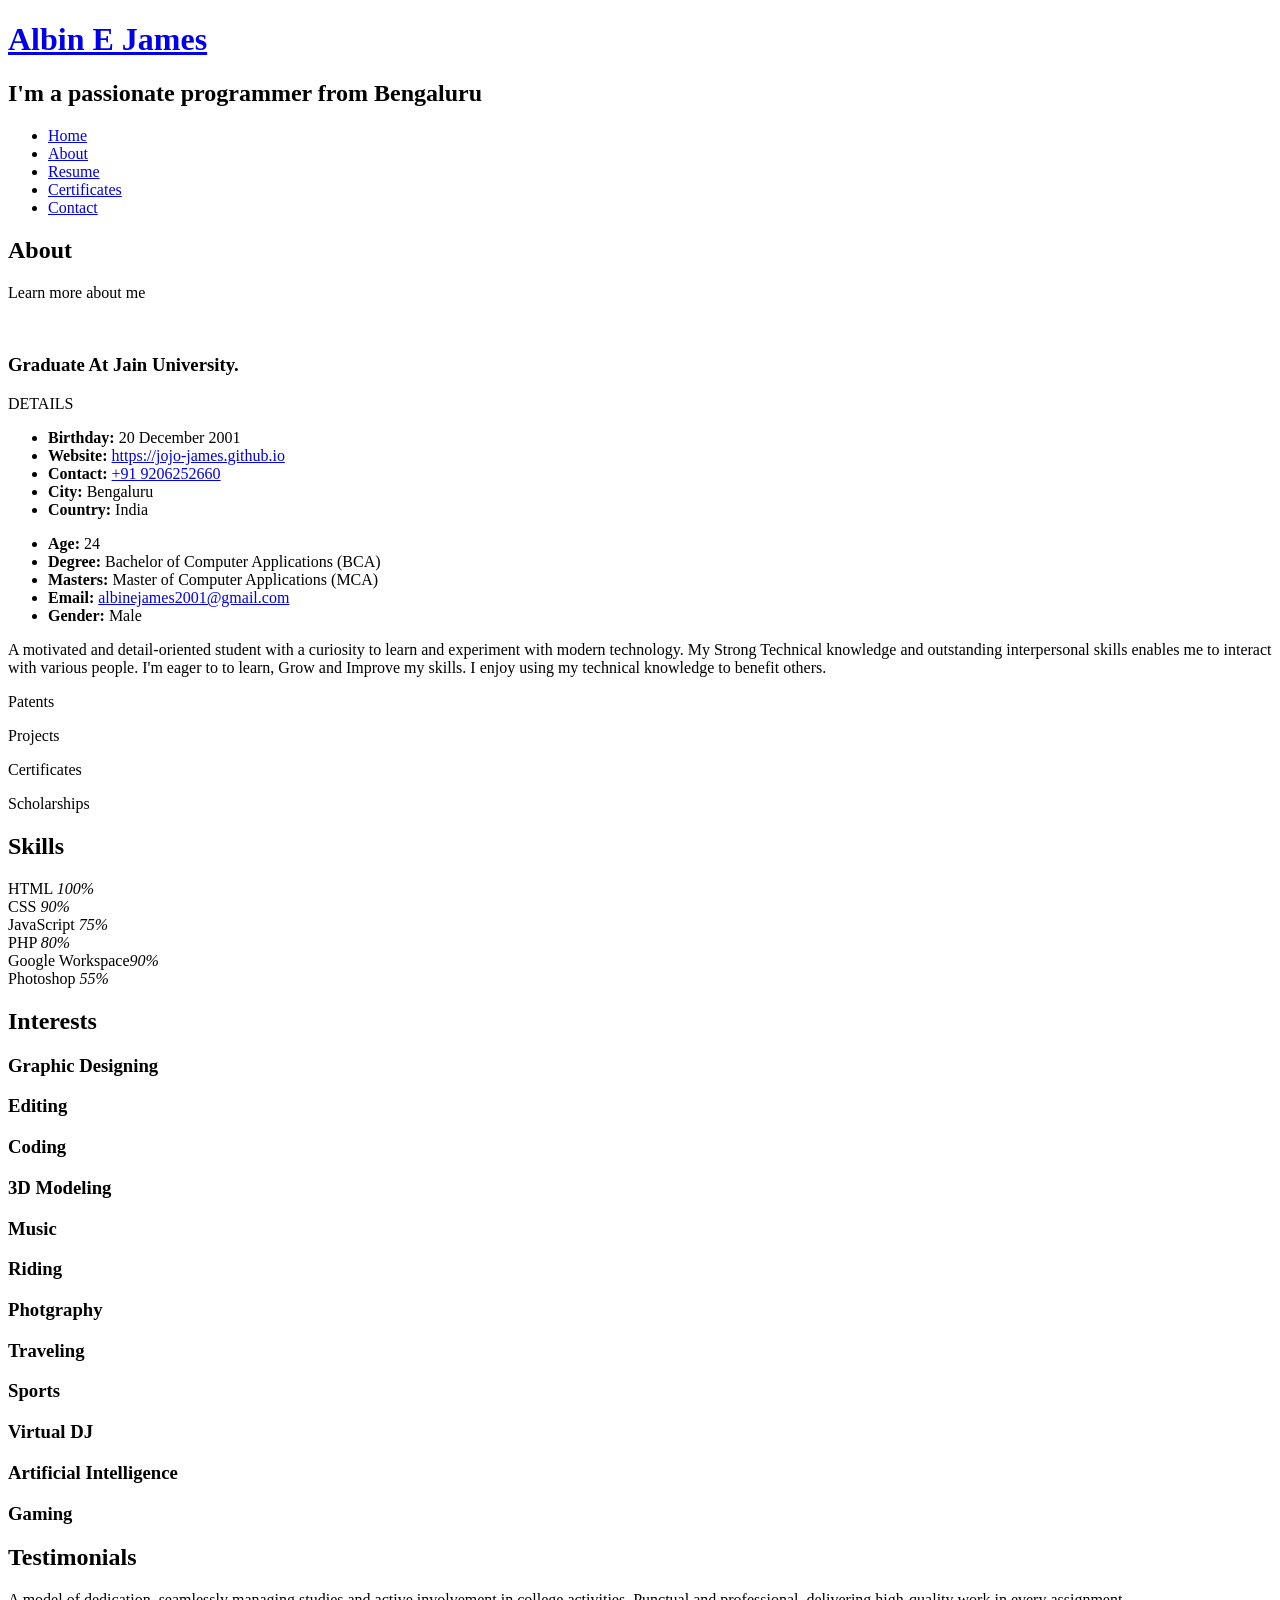
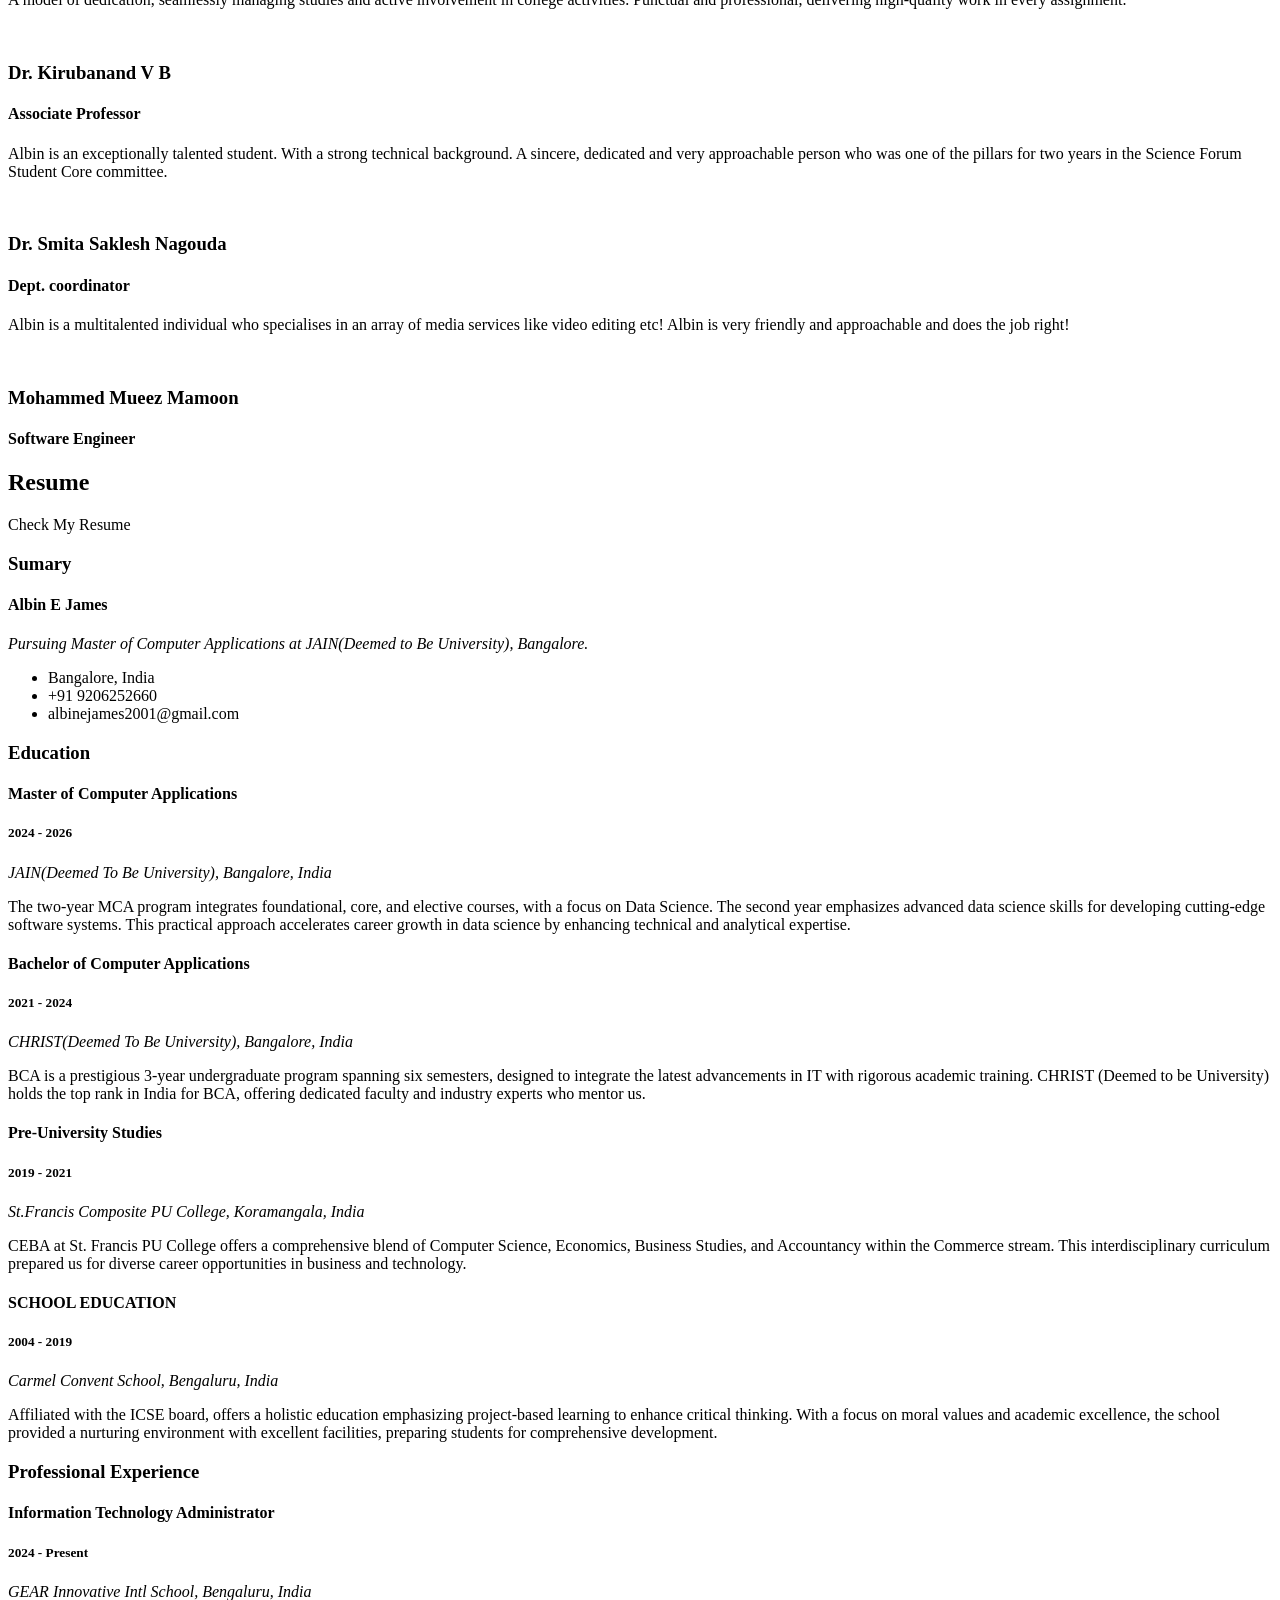
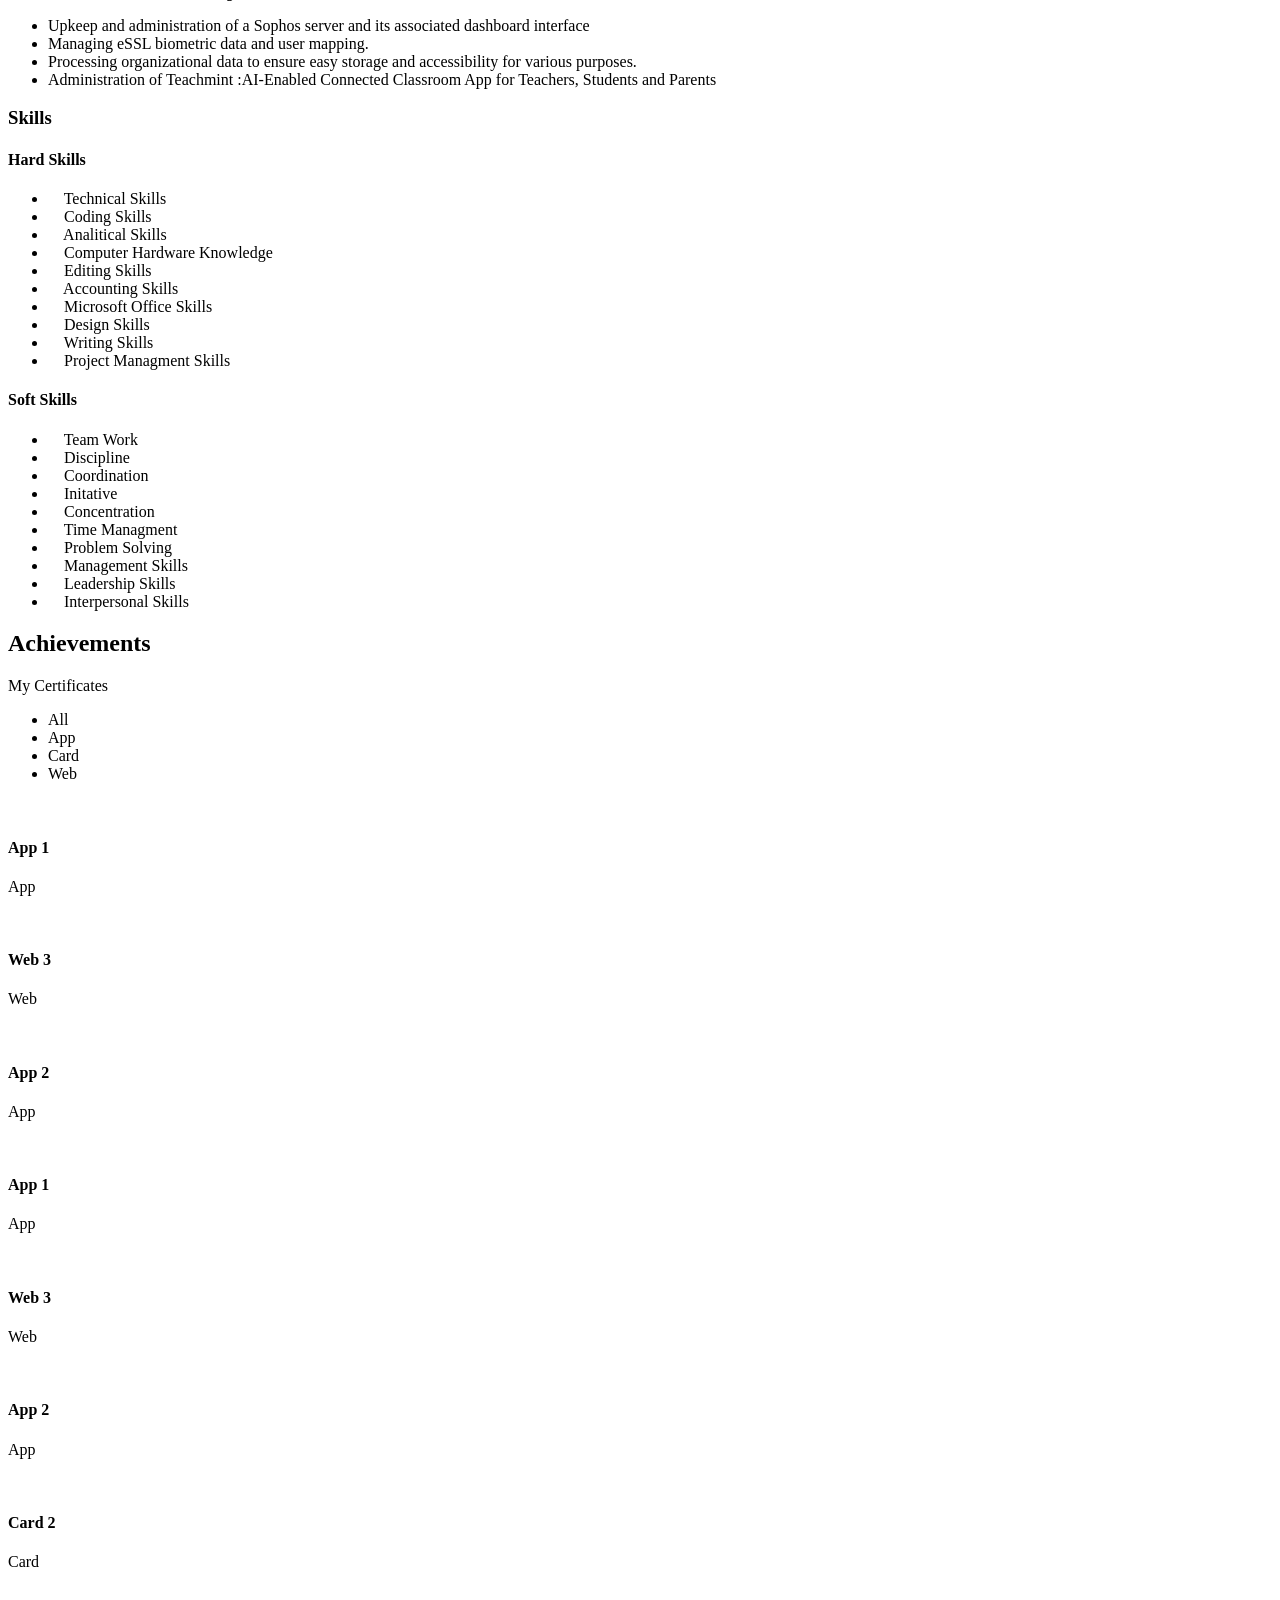
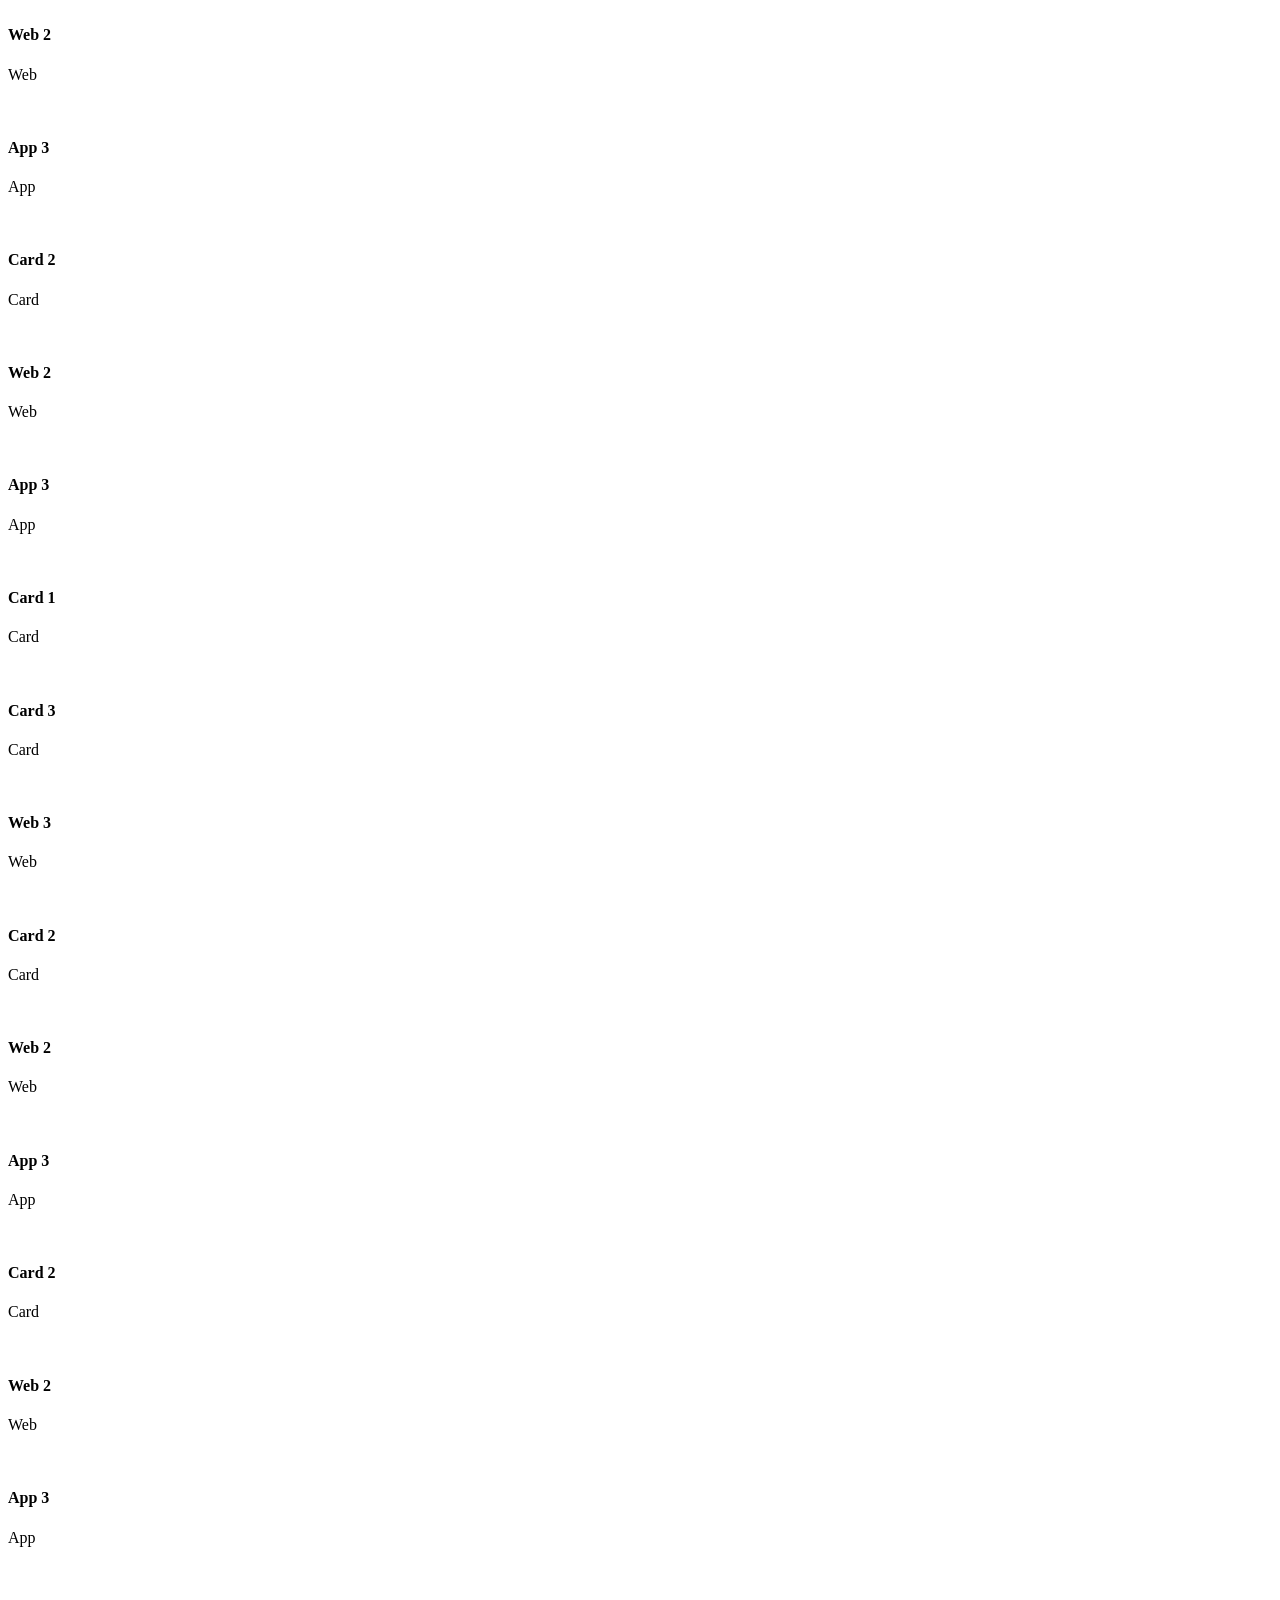
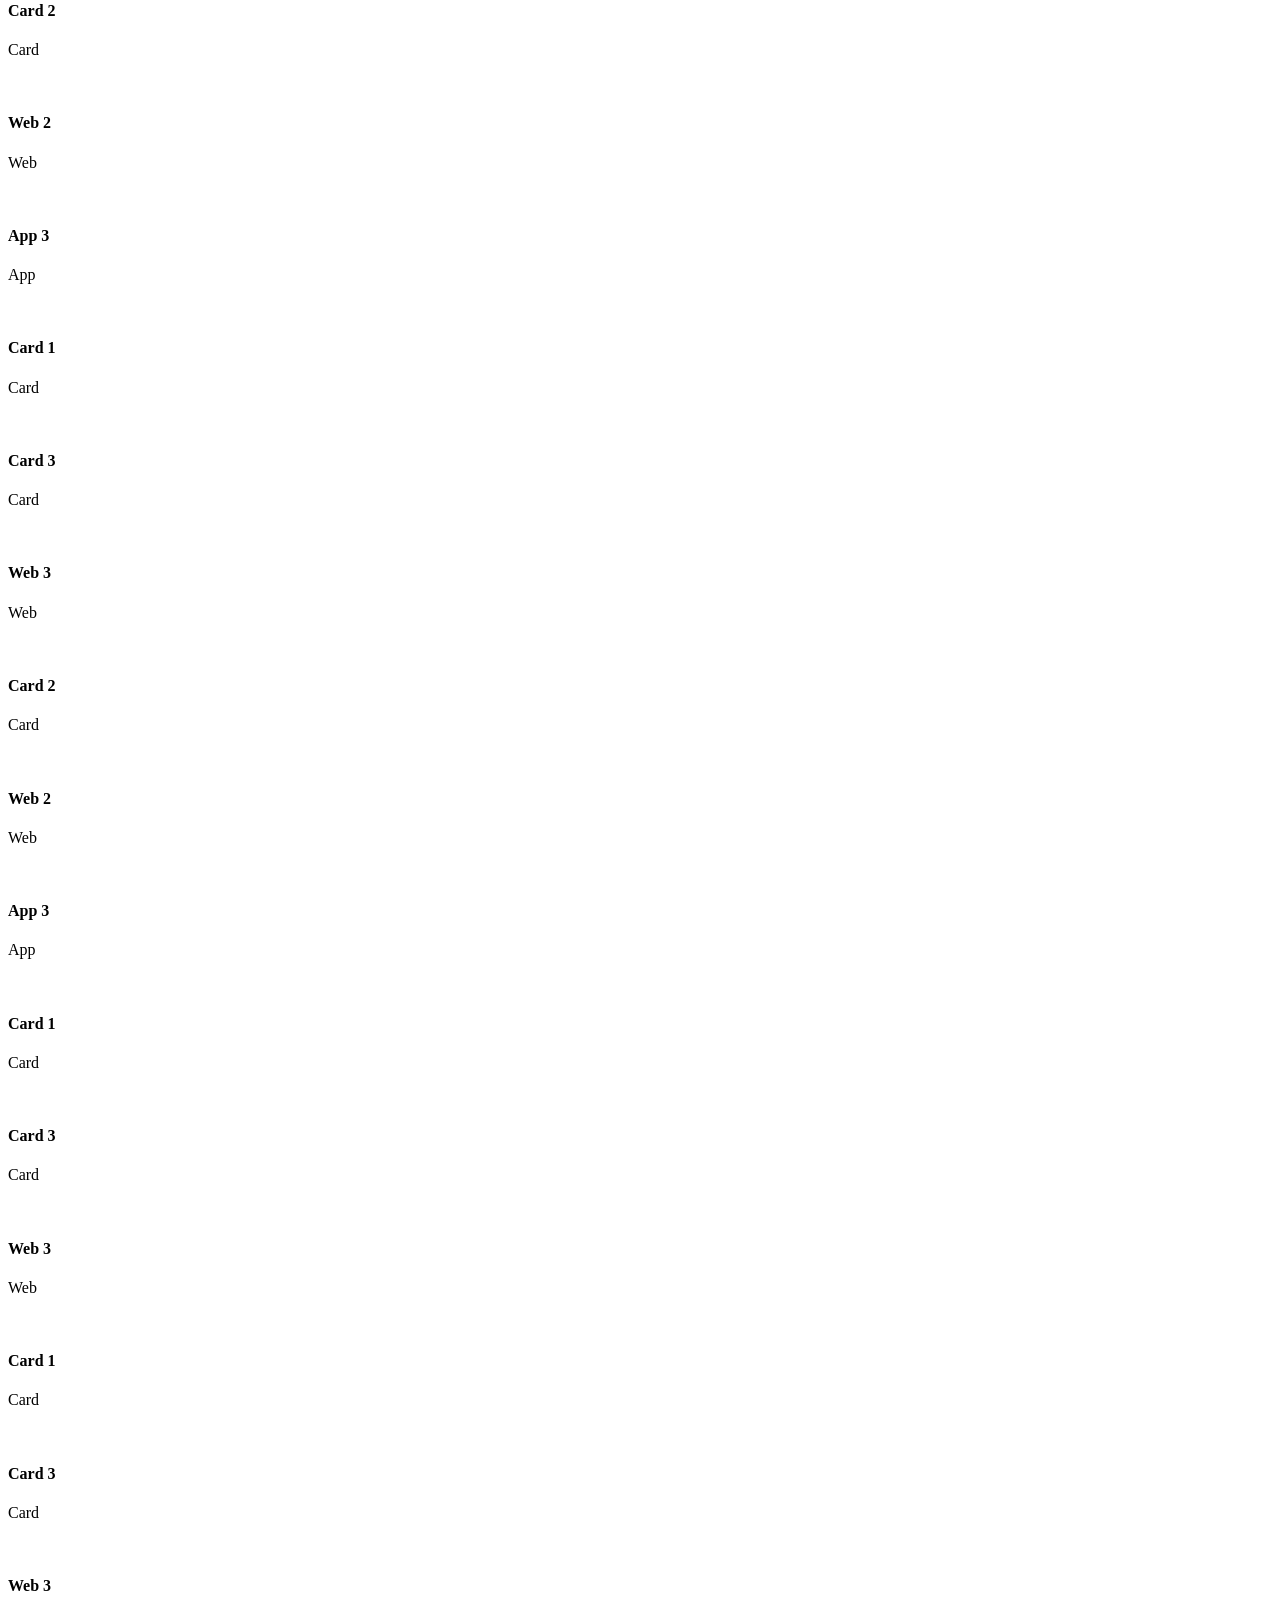
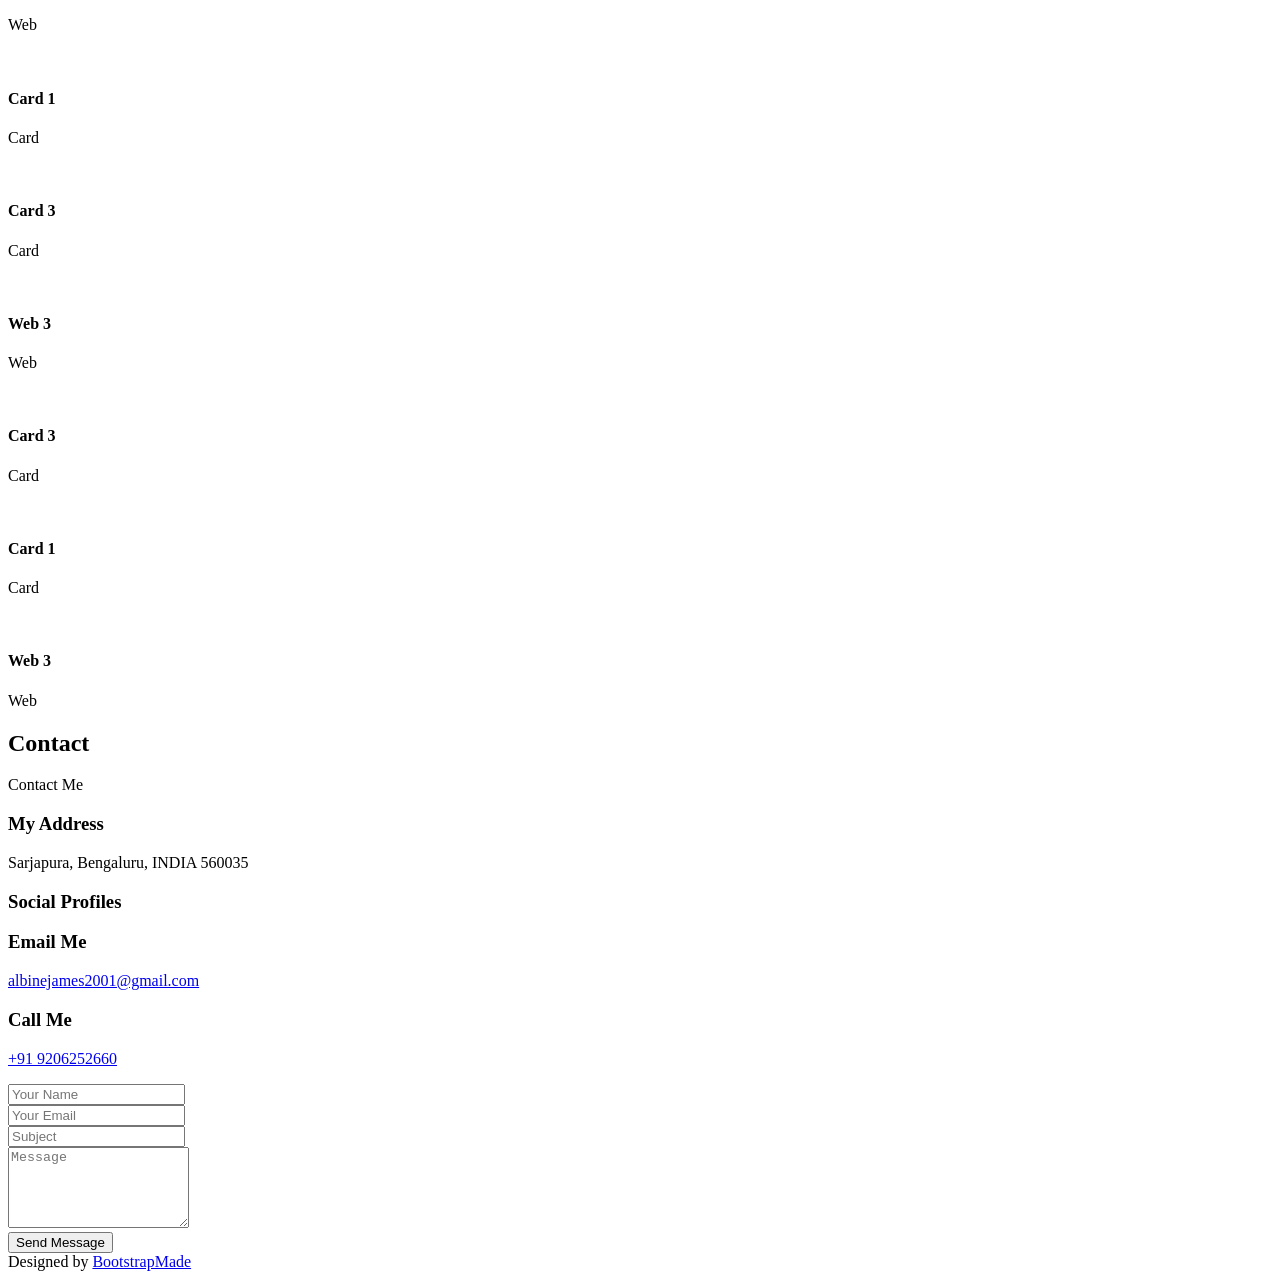
==== commit eda840d9: "Update index.html" ====
--- a/index.html
+++ b/index.html
@@ -1180,7 +1180,7 @@
         </div>
       </div>
 
-      <form id="contact-form" class="php-email-form mt-4">
+      <form id="contact-form" class="mt-4">
         <div class="row">
           <div class="col-md-6 form-group">
             <input type="text" name="name" class="form-control" id="name" placeholder="Your Name" required>
@@ -1196,10 +1196,19 @@
           <textarea class="form-control" name="message" rows="5" placeholder="Message" required></textarea>
         </div>
         <div class="my-3">
-          <div class="loading">Loading</div>
-          <div class="error-message"></div>
-          <div class="sent-message">Your message has been sent. Thank you!</div>
-        </div>
+
+  <div class="loading" style="display: none;">
+    Loading
+  </div>
+
+  <div class="error-message" style="display: none;">
+  </div>
+
+  <div class="sent-message" style="display: none;">
+    Your message has been sent. Thank you!
+  </div>
+
+</div>
         <div class="text-center"><button type="submit">Send Message</button></div>
       </form>
 
@@ -1210,7 +1219,6 @@
     <!-- All the links in the footer should remain intact. -->
     <!-- You can delete the links only if you purchased the pro version. -->
     <!-- Licensing information: https://bootstrapmade.com/license/ -->
-    <!-- Purchase the pro version with working PHP/AJAX contact form: https://bootstrapmade.com/personal-free-resume-bootstrap-template/ -->
     Designed by <a href="#">BootstrapMade</a>
   </div>
 
@@ -1221,7 +1229,6 @@
   <script src="assets/vendor/isotope-layout/isotope.pkgd.min.js"></script>
   <script src="assets/vendor/swiper/swiper-bundle.min.js"></script>
   <script src="assets/vendor/waypoints/noframework.waypoints.js"></script>
-  <script src="assets/vendor/php-email-form/validate.js"></script>
 
   <!-- Template Main JS File -->
   <script src="assets/js/main.js"></script>
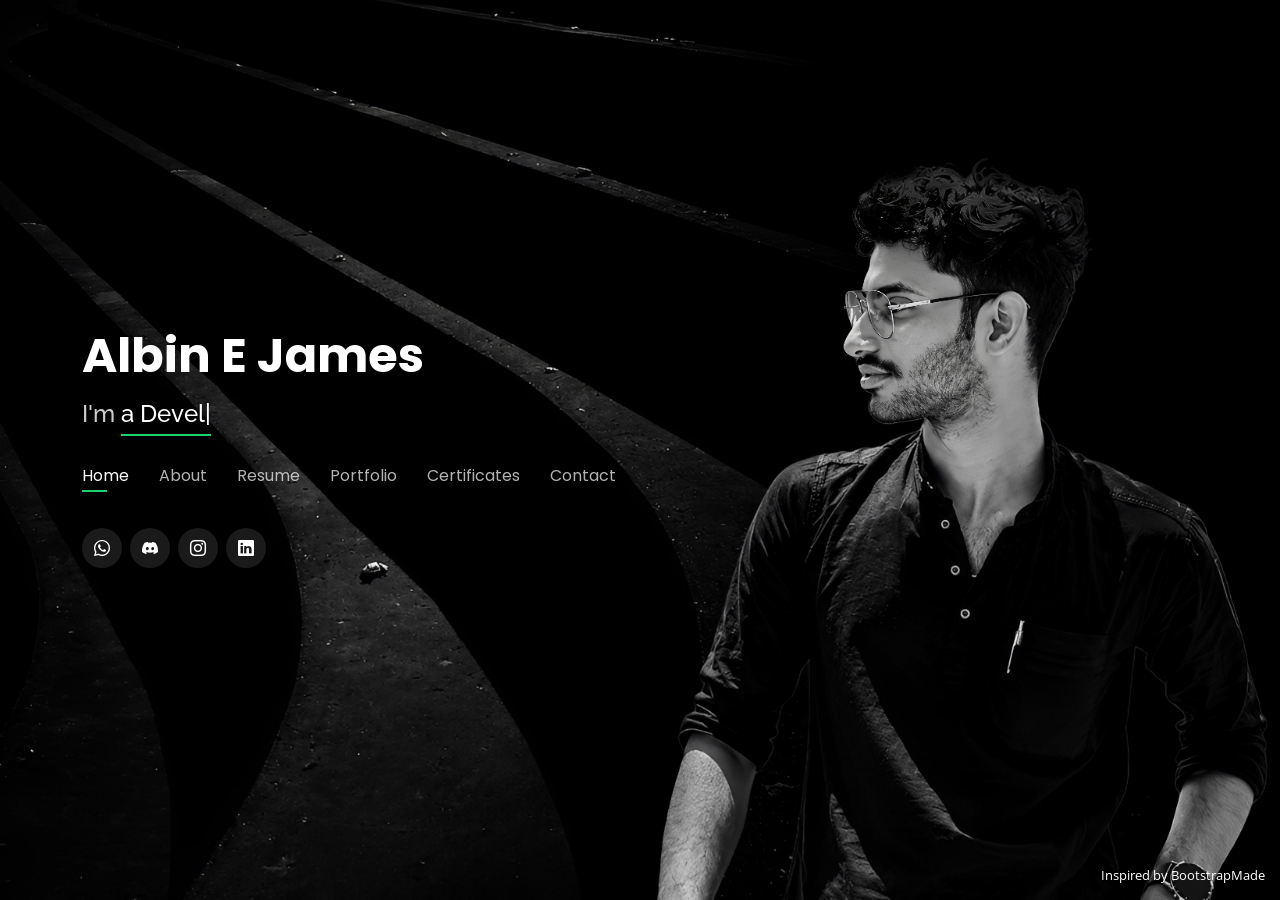
==== commit a49eca63: "Update index.html" ====
--- a/index.html
+++ b/index.html
@@ -38,13 +38,20 @@
       <h1><a href="index.html">Albin E James</a></h1>
       <!-- Uncomment below if you prefer to use an image logo -->
       <!-- <a href="index.html" class="mr-auto"><img src="assets/img/logo.png" alt="" class="img-fluid"></a> -->
-      <h2>I'm a passionate <span>programmer</span> from Bengaluru</h2>
+      <h2>
+         I'm
+         <span
+            class="typed"
+             data-typed-items=" a Developer, an Editor, a Programmer, a Photographer, a Gamer, a Basketball Player">
+        </span>
+      </h2>
 
       <nav id="navbar" class="navbar">
         <ul>
           <li><a class="nav-link active" href="#header">Home</a></li>
           <li><a class="nav-link" href="#about">About</a></li>
           <li><a class="nav-link" href="#resume">Resume</a></li>
+          <li><a class="nav-link" href="#services">Portfolio</a></li>
           <li><a class="nav-link" href="#certificate">Certificates</a></li>
           <li><a class="nav-link" href="#contact">Contact</a></li>
         </ul>
@@ -53,8 +60,8 @@
 
       <div class="social-links">
         <a href="https://wa.me/919206252660"><i class="bi bi-whatsapp"></i></a>
-        <a href="https://www.facebook.com/profile.php?id=100006821205110&mibextid=ZbWKwL"><i class="bi bi-facebook"></i></a>
-        <a href="https://instagram.com/jojo_james_345"><i class="bi bi-instagram"></i></a>
+        <a href="https://discord.gg/a8qXshC7"><i class="bi bi-discord"></i></a>
+        <a href="https://instagram.com/jojojames345"><i class="bi bi-instagram"></i></a>
         <a href="https://www.linkedin.com/in/albin-e-james-0037752a6"><i class="bi bi-linkedin"></i></a>
       </div>
 
@@ -150,7 +157,7 @@
         <div class="col-lg-3 col-md-6 mt-5 mt-md-0">
           <div class="count-box">
             <i class="bi bi-journal-richtext"></i>
-            <span data-purecounter-start="670" data-purecounter-end="4" data-purecounter-duration="1" class="purecounter"></span>
+            <span data-purecounter-start="670" data-purecounter-end="6" data-purecounter-duration="1" class="purecounter"></span>
             <p>Projects</p>
           </div>
         </div>
@@ -158,7 +165,7 @@
         <div class="col-lg-3 col-md-6 mt-5 mt-lg-0">
           <div class="count-box">
             <i class="bi bi-card-heading"></i>
-            <span data-purecounter-start="100" data-purecounter-end="80" data-purecounter-duration="1" class="purecounter"></span>
+            <span data-purecounter-start="100" data-purecounter-end="60" data-purecounter-duration="1" class="purecounter"></span>
             <p>Certificates</p>
           </div>
         </div>
@@ -187,7 +194,7 @@
         <div class="col-lg-6">
 
           <div class="progress">
-            <span class="skill">HTML <i class="val">100%</i></span>
+            <span class="skill">Vibe Coding <i class="val">100%</i></span>
             <div class="progress-bar-wrap">
               <div class="progress-bar" role="progressbar" aria-valuenow="100" aria-valuemin="0" aria-valuemax="100"></div>
             </div>
@@ -219,16 +226,16 @@
           </div>
 
           <div class="progress">
-            <span class="skill">Google Workspace<i class="val">90%</i></span>
+            <span class="skill">Generative AI<i class="val">90%</i></span>
             <div class="progress-bar-wrap">
               <div class="progress-bar" role="progressbar" aria-valuenow="90" aria-valuemin="0" aria-valuemax="100"></div>
             </div>
           </div>
 
           <div class="progress">
-            <span class="skill">Photoshop <i class="val">55%</i></span>
+            <span class="skill">Editing <i class="val">95%</i></span>
             <div class="progress-bar-wrap">
-              <div class="progress-bar" role="progressbar" aria-valuenow="55" aria-valuemin="0" aria-valuemax="100"></div>
+              <div class="progress-bar" role="progressbar" aria-valuenow="95" aria-valuemin="0" aria-valuemax="100"></div>
             </div>
           </div>
 
@@ -237,6 +244,7 @@
       </div>
 
     </div><!-- End Skills -->
+
 
     <!-- ======= Interests ======= -->
     <div class="interests container">
@@ -272,8 +280,8 @@
         </div>
         <div class="col-lg-3 col-md-4 mt-4">
           <div class="icon-box">
-            <i class="ri-headphone-fill" style="color: #47aeff;"></i>
-            <h3>Music</h3>
+            <i class="bi bi-pen-fill" style="color: #47aeff;"></i>
+            <h3>Prompting</h3>
           </div>
         </div>
         <div class="col-lg-3 col-md-4 mt-4">
@@ -283,15 +291,16 @@
           </div>
         </div>
         <div class="col-lg-3 col-md-4 mt-4">
+          <a href="https://www.playbook.com/s/jojo-james/xLzcw8FT7UrKXW8hkRx2CDJ3">
           <div class="icon-box">
             <i class="ri-camera-3-line" style="color: #11dbcf;"></i>
             <h3>Photgraphy</h3>
-          </div>
+          </div> </a>
         </div>
         <div class="col-lg-3 col-md-4 mt-4">
           <div class="icon-box">
-            <i class="ri-compass-3-fill" style="color: #4233ff;"></i>
-            <h3>Traveling</h3>
+            <i class="bi bi-terminal" style="color: #4233ff;"></i>
+            <h3>Vibe Coding</h3>
           </div>
         </div>
         <div class="col-lg-3 col-md-4 mt-4">
@@ -321,6 +330,166 @@
       </div>
 
     </div><!-- End Interests -->
+
+
+    <!-- Badges Section -->
+     <!-- ======= Badges ======= -->
+<div class="badges container">
+
+    <div class="section-title">
+        <h2>Badges</h2>
+    </div>
+
+    <div class="badge-grid">
+
+        <div class="badge-card">
+          <a href="https://drive.google.com/file/d/1LzVPnaVuqn7FizWHeJtqI0N_Z9H9e8QA/view?usp=drive_link"
+       target="_blank"
+       rel="noopener noreferrer">
+            <img src="assets/img/Badges/google-cybersecurity-professional-certificate-v2 (1).png" alt="Google Cybersecurity">
+        </a>
+        </div>
+
+        <div class="badge-card">
+            <a href="https://academy.hackandfix.com/certificate-page/?user=27251&course=76269"
+       target="_blank"
+       rel="noopener noreferrer">
+            <img src="assets/img/Badges/COFPS-cover.png" alt="Hack and Fix Academy">
+        </a>
+        </div>
+
+        <div class="badge-card">
+            <a href="https://skillsoft.digitalbadges.skillsoft.com/c0ac5a6a-5219-4451-92e3-1749b96ee113#acc.ZtrLn541"
+       target="_blank"
+       rel="noopener noreferrer">
+            <img src="assets/img/Badges/Exploring Blockchain.png" alt="Exploring Blockchain">
+        </a>
+        </div>
+
+        <div class="badge-card">
+            <a href="https://skillsoft.digitalbadges.skillsoft.com/b167b68d-7a0b-4880-b256-ddb4b8ae961b#acc.MlitdzKH"
+       target="_blank"
+       rel="noopener noreferrer">
+            <img src="assets/img/Badges/Applying Virtual Assistant Technology.png" alt="Applying Virtual Assistant Technology.png">
+        </a>
+        </div>
+
+        <div class="badge-card">
+            <a href="https://skillsoft.digitalbadges.skillsoft.com/b03f1dd5-4e19-44ef-9866-d6ee549b6340#acc.bML9kOoz"
+       target="_blank"
+       rel="noopener noreferrer">
+            <img src="assets/img/Badges/Cloud Computing Fundamentals Introduction.png" alt="Cloud Computing Fundamentals Introduction.png">
+        </a>
+        </div>
+
+        <div class="badge-card">
+            <a href="https://skillsoft.digitalbadges.skillsoft.com/44925bba-6c04-4b5c-b67c-be1addb3bec5#acc.rCVbESji"
+       target="_blank"
+       rel="noopener noreferrer">
+            <img src="assets/img/Badges/CompTIA A+ 220-1001 Accessories & Mobile Device Synchronization.png" alt="CompTIA A+ 220-1001 Accessories & Mobile Device Synchronization.png">
+        </a>
+        </div>
+
+        <div class="badge-card">
+            <a href="https://skillsoft.digitalbadges.skillsoft.com/30ff09c4-b769-4d85-b931-5ce7efe9581c#acc.BSRHTvau"
+       target="_blank"
+       rel="noopener noreferrer">
+            <img src="assets/img/Badges/CompTIA Cloud Data Security & Compliance Controls.png" alt="CompTIA Cloud Data Security & Compliance Controls.png">
+        </a>
+        </div>
+
+        <div class="badge-card">
+            <a href="https://skillsoft.digitalbadges.skillsoft.com/240d8f9b-3f3c-405f-90ca-c30529547d95#acc.uWqdyLwZ"
+       target="_blank"
+       rel="noopener noreferrer">
+            <img src="assets/img/Badges/CompTIA Security+ Threat Actors, Intelligence Sources, & Vulnerabilities.png" alt="CompTIA Security+ Threat Actors, Intelligence Sources, & Vulnerabilities.png">
+        </a>
+        </div>
+
+        <div class="badge-card">
+            <a href="https://skillsoft.digitalbadges.skillsoft.com/3f7f25f5-8434-48b9-8605-ce2381ede673#acc.21uMd0U3"
+       target="_blank"
+       rel="noopener noreferrer">
+            <img src="assets/img/Badges/Ethical Hacker Secure Technology & Applications.png" alt="Ethical Hacker Secure Technology & Applications.png">
+        </a>
+        </div>
+
+        <div class="badge-card">
+            <a href="https://skillsoft.digitalbadges.skillsoft.com/1e0d1290-168c-474f-8966-1e0975217e1d#acc.sqN25CiH"
+       target="_blank"
+       rel="noopener noreferrer">
+            <img src="assets/img/Badges/Ethical Hacker Security Standards.png" alt="Ethical Hacker Security Standards.png">
+        </a>
+        </div>
+
+        <div class="badge-card">
+            <a href="https://skillsoft.digitalbadges.skillsoft.com/80967185-3774-4a53-abbd-4164b401dcd3#acc.gR3O4DEY"
+       target="_blank"
+       rel="noopener noreferrer">
+            <img src="assets/img/Badges/Ethics and Project Management.png" alt="Ethics and Project Management.png">
+        </a>
+        </div>
+
+        <div class="badge-card">
+            <a href="https://skillsoft.digitalbadges.skillsoft.com/ef49e0eb-9d62-4740-bcfe-8e772d7d9243#acc.SHjJaXE5"
+       target="_blank"
+       rel="noopener noreferrer">
+            <img src="assets/img/Badges/Preparing for the Additive Manufacturing Revolution.png" alt="Preparing for the Additive Manufacturing Revolution.png">
+        </a>
+        </div>
+
+        <div class="badge-card">
+            <a href="https://skillsoft.digitalbadges.skillsoft.com/14c8e720-15ad-43ea-bbf6-d44320d6940a#acc.vmLu0E5P"
+       target="_blank"
+       rel="noopener noreferrer">
+            <img src="assets/img/Badges/Secure Agile Programming Testing.png" alt="Secure Agile Programming Testing.png">
+        </a>
+        </div>
+
+        <div class="badge-card">
+            <a href="https://skillsoft.digitalbadges.skillsoft.com/b8b3b671-dca3-4169-973e-a68a8c57b26c#acc.E9vFmyKQ"
+       target="_blank"
+       rel="noopener noreferrer">
+            <img src="assets/img/Badges/Virtual Machine Creation.png" alt="Virtual Machine Creation.png">
+        </a>
+        </div>
+
+        <div class="badge-card">
+            <a href="https://skillsoft.digitalbadges.skillsoft.com/311518a3-b0fd-405f-8c35-ec871a3b6fe1#acc.oUfxsWdL"
+       target="_blank"
+       rel="noopener noreferrer">
+            <img src="assets/img/Badges/Wearable Technology & UIUX.png" alt="Wearable Technology & UIUX.png">
+        </a>
+        </div>
+
+        <div class="badge-card">
+            <a href="https://skillsoft.digitalbadges.skillsoft.com/5823c152-a08d-4278-85da-fee351d32c14#acc.aVByQMlo"
+       target="_blank"
+       rel="noopener noreferrer">
+            <img src="assets/img/Badges/Web Fundamentals Cascading Style Sheets for Web Pages.png" alt="Web Fundamentals Cascading Style Sheets for Web Pages.png">
+        </a>
+        </div>
+
+        <div class="badge-card">
+            <a href="https://skillsoft.digitalbadges.skillsoft.com/28d646ee-8096-4c20-8eef-4b5cd6d29a75#acc.evGyCng1"
+       target="_blank"
+       rel="noopener noreferrer">
+            <img src="assets/img/Badges/Web Fundamentals Web Development with HTML.png" alt="Web Fundamentals Web Development with HTML.png">
+        </a>
+        </div>
+
+        <div class="badge-card">
+            <a href="https://skillsoft.digitalbadges.skillsoft.com/7cc9ca80-4859-4419-863a-4c0544fa9a20#acc.0SmZqRxV"
+       target="_blank"
+       rel="noopener noreferrer">
+            <img src="assets/img/Badges/Wi-Fi Penetration Testing.png" alt="Wi-Fi Penetration Testing.png">
+        </a>
+        </div>
+
+    </div>
+
+</div>
+    <!-- Badges Section -->
 
     <!-- ======= Testimonials ======= -->
     <div class="testimonials container">
@@ -449,8 +618,22 @@
         <div class="col-lg-6">
           <h3 class="resume-title">Professional Experience</h3>
           <div class="resume-item">
+            <h4>Data Science Internship (Remote)</h4>
+            <h5>Dec 2024 - Mar 2025</h5>
+            <p><em>SikshaVertex, Bengaluru, India(Remote)</em></p>
+            <p>
+            <ul>
+              <li>Developed an Employee Salary Prediction System using Python and Scikit-learn to predict salaries based on employee attributes.</li>
+              <li>Performed data cleaning, preprocessing, and feature scaling to prepare datasets for machine learning models. </li>
+              <li>Conducted Exploratory Data Analysis (EDA) to identify trends, patterns, and relationships in employee data.</li>
+              <li>Built and evaluated a Linear Regression model using performance metrics such as R² Score, MAE, and MSE.</li>
+              <li>Utilized Pandas, NumPy, and Matplotlib to analyze data and visualize insights effectively.</li>
+            </ul>
+            </p>
+        </div>
+            <div class="resume-item">
             <h4>Information Technology Administrator</h4>
-            <h5>2024 - Present</h5>
+            <h5>July 2024 - Nov 2025</h5>
             <p><em>GEAR Innovative Intl School, Bengaluru, India</em></p>
             <p>
             <ul>
@@ -460,47 +643,177 @@
               <li>Administration of Teachmint :AI-Enabled Connected Classroom App for Teachers, Students and Parents</li>
             </ul>
             </p>
-          </div>
-          <div class="col-lg-6" data-aos="fade-up" data-aos-delay="100">
-            <h3 class="resume-title">Skills</h3>
-            <div class="resume-item">
-              <h4>Hard Skills</h4>
-             
-              <ul>
-                <li>&nbsp&nbsp&nbsp Technical Skills</li>
-		            <li>&nbsp&nbsp&nbsp Coding Skills</li>
-		            <li>&nbsp&nbsp&nbsp Analitical Skills</li>
-		            <li>&nbsp&nbsp&nbsp Computer Hardware Knowledge</li>
-                <li>&nbsp&nbsp&nbsp Editing Skills</li>
-                <li>&nbsp&nbsp&nbsp Accounting Skills</li>
-                <li>&nbsp&nbsp&nbsp Microsoft Office Skills</li>
-		            <li>&nbsp&nbsp&nbsp Design Skills</li>
-                <li>&nbsp&nbsp&nbsp Writing Skills</li>
-                <li>&nbsp&nbsp&nbsp Project Managment Skills</li>
-              </ul>
-            </div>
-            <div class="resume-item">
-              <h4>Soft Skills</h4>
-              <ul>
-                <li>&nbsp&nbsp&nbsp Team Work</li>
-		            <li>&nbsp&nbsp&nbsp Discipline</li>
-                <li>&nbsp&nbsp&nbsp Coordination</li>
-                <li>&nbsp&nbsp&nbsp Initative</li>
-                <li>&nbsp&nbsp&nbsp Concentration</li>
-		            <li>&nbsp&nbsp&nbsp Time Managment</li>
-                <li>&nbsp&nbsp&nbsp Problem Solving</li>
-                <li>&nbsp&nbsp&nbsp Management Skills</li>
-                <li>&nbsp&nbsp&nbsp Leadership Skills</li>
-		            <li>&nbsp&nbsp&nbsp Interpersonal Skills</li>
-              </ul>
+
+          </div>
+          <div class="resume-item">
+            <h4>Cyber Security Internship (Remote)</h4>
+            <h5>Aug 2025 - Sep 2025</h5>
+            <p><em>REDYNOX, Bengaluru, India(Remote)</em></p>
+            <p>
+            <ul>
+              <li>Built a Python-based encryption and decryption tool for secure data handling.</li>
+              <li>Gained hands-on experience in network security by identifying threats, configuring firewalls, and analyzing traffic using Wireshark.</li>
+              <li>Performed web application vulnerability testing with OWASP ZAP and WebGoat, identifying issues like SQL Injection, XSS, and CSRF.</li>
+              <li>Documented security findings and implemented mitigation strategies to strengthen system resilience.</li>
+            </ul>
             </p>
-          </div>
+        </div>
+
         </div>
       </div> 
 
     </div>
   </section><!-- End Resume Section -->
 
+<!-- ======= Services Section ======= -->
+  <section id="services" class="services">
+    <div class="container">
+
+      <div class="section-title">
+        <h2>Portfolio</h2>
+        <p>My Projects</p>
+      </div>
+
+      <div class="row">
+
+  <div class="col-lg-4 col-md-6 d-flex align-items-stretch mb-4">
+
+    <a href="Projects/GreenCommute.html"
+       class="service-link">
+
+      <div class="icon-box">
+
+        <div class="icon">
+          <img src="assets/img/icons/gr.png" alt="Green Commute" class="custom-icon">
+        </div>
+
+        <h4>Green Commute</h4>
+
+        <p>
+          A smart pollution detection system using sensors and the Internet of Things (loT) to create a system that can detect pollution from cars
+        </p>
+
+      </div>
+
+    </a>
+
+  </div>   <!-- End column -->
+   <div class="col-lg-4 col-md-6 d-flex align-items-stretch mb-4">
+
+    <a href="Projects/CrimeStatistica.html"
+       class="service-link">
+
+      <div class="icon-box">
+
+        <div class="icon">
+          <img src="assets/img/icons/CS.png" alt="CrimeStatistica" class="custom-icon">
+        </div>
+
+        <h4>CrimeStatistica</h4>
+
+        <p>
+          User-friendly app analyzing verified Indian state crime data. Promotes safety and aligns with Sustainable Development Goals.
+        </p>
+
+      </div>
+
+    </a>
+
+  </div>    <!-- End column -->
+   <div class="col-lg-4 col-md-6 d-flex align-items-stretch mb-4">
+
+    <a href="Projects/TableTap.html"
+       class="service-link">
+
+      <div class="icon-box">
+
+        <div class="icon">
+          <img src="assets/img/icons/Tabletap.png" alt="TableTap" class="custom-icon">
+        </div>
+
+        <h4>TableTap</h4>
+
+        <p>
+          A comprehensive tabletop food ordering system designed to enhance the efficiency and customer experience in restaurants.
+        </p>
+
+      </div>
+
+    </a>
+
+  </div>  <!-- End column -->
+   <div class="col-lg-4 col-md-6 d-flex align-items-stretch mb-4">
+
+    <a href="Projects/HoW.html"
+       class="service-link">
+
+      <div class="icon-box">
+
+        <div class="icon">
+          <img src="assets/img/icons/HOW.png" alt="House of Wears" class="custom-icon">
+        </div>
+
+        <h4>House of Wears</h4>
+
+        <p>
+          A bacic clothing website to to buy and rent clothes online, making it convinent for the the uses to change according to the trend.
+        </p>
+
+      </div>
+
+    </a>
+
+  </div>  <!-- End column -->
+   <div class="col-lg-4 col-md-6 d-flex align-items-stretch mb-4">
+
+    <a href="Projects/ClashofNodes.html"
+       class="service-link">
+
+      <div class="icon-box">
+
+        <div class="icon">
+          <img src="assets/img/icons/cn.png" alt="CLASH OF NODES" class="custom-icon">
+        </div>
+
+        <h4>CLASH OF NODES</h4>
+
+        <p>
+          A strategic multiplayer game where players conquer the board by triggering explosive chain reactions through smart tactical moves.
+        </p>
+
+      </div>
+
+    </a>
+
+  </div>  <!-- End column -->
+
+   <div class="col-lg-4 col-md-6 d-flex align-items-stretch mb-4">
+
+    <a href="Projects/settlr.html"
+       class="service-link">
+
+      <div class="icon-box">
+
+        <div class="icon">
+          <img src="assets/img/icons/settlr.png" alt="settlr" class="custom-icon">
+        </div>
+
+        <h4>settlr</h4>
+
+        <p>
+          A smart expense-sharing app that simplifies group spending, tracks balances, manages settlements, and ensures transparent financial collaboration effortlessly.
+        </p>
+
+      </div>
+
+    </a>
+
+  </div>
+
+</div>     <!-- End row -->
+
+ 
+  </section><!-- End Services Section -->
 
   <!-- ======= Portfolio Section ======= -->
   <section id="certificate" class="portfolio">
@@ -515,38 +828,133 @@
         <div class="col-lg-12 d-flex justify-content-center">
           <ul id="portfolio-flters">
             <li data-filter="*" class="filter-active">All</li>
-            <li data-filter=".filter-app">App</li>
-            <li data-filter=".filter-card">Card</li>
-            <li data-filter=".filter-web">Web</li>
+            <li data-filter=".filter-course">course</li>
+            <li data-filter=".filter-app">Appreciation</li>
+            <li data-filter=".filter-other">Other</li>
           </ul>
         </div>
       </div>
 
       <div class="row portfolio-container">
         <!-- ======= Row 0 ======= -->
+        <div class="col-lg-4 col-md-6 portfolio-item filter-course">
+          <div class="portfolio-wrap">
+            <img src="assets/img/certificates/tcs.png" class="img-fluid" alt="">
+            <div class="portfolio-info">
+              <div class="portfolio-links">
+                <a href="assets/img/certificates/tcs.png" data-gallery="portfolioGallery" class="portfolio-lightbox" title="TCS ION"><i class="bx bx-plus"></i></a>
+                <a href="https://drive.google.com/file/d/16kc82m6Bax_eVKDtOQSqPWqTUl-bK_8J/view?usp=sharing" target="_blank" title="Certificate Details"><i class="bx bx-link"></i></a>
+              </div>
+            </div>
+          </div>
+        </div>
+
+        <div class="col-lg-4 col-md-6 portfolio-item filter-other">
+          <div class="portfolio-wrap">
+            <img src="assets/img/certificates/jnc.png" class="img-fluid" alt="">
+            <div class="portfolio-info">
+              <div class="portfolio-links">
+                <a href="assets/img/certificates/jnc.png" data-gallery="portfolioGallery" class="portfolio-lightbox" title="Lights, Action Camera"><i class="bx bx-plus"></i></a>
+                <a href="https://drive.google.com/file/d/1UHeXxAE9oQJDTKbk5755PVKRkynDBw7D/view?usp=sharing" target="_blank" title="certificate Details"><i class="bx bx-link"></i></a>
+              </div>
+            </div>
+          </div>
+        </div>
+
+        <div class="col-lg-4 col-md-6 portfolio-item filter-course">
+          <div class="portfolio-wrap">
+            <img src="assets/img/certificates/ui_ux.png" class="img-fluid" alt="">
+            <div class="portfolio-info">
+              <div class="portfolio-links">
+                <a href="assets/img/certificates/ui_ux.png" data-gallery="portfolioGallery" class="portfolio-lightbox" title="ui_ux"><i class="bx bx-plus"></i></a>
+                <a href="https://drive.google.com/file/d/1dDJsPSRph1ugMeBnnw9op3Y7GgOlvGKi/view?usp=sharing" target="_blank" title="certificate Details"><i class="bx bx-link"></i></a>
+              </div>
+            </div>
+          </div>
+        </div>
+
+         <!-- ======= Row 1 ======= -->
+        <div class="col-lg-4 col-md-6 portfolio-item filter-other">
+          <div class="portfolio-wrap">
+            <img src="assets/img/certificates/Digital Media Workshop-1.png" class="img-fluid" alt="">
+            <div class="portfolio-info">
+              <div class="portfolio-links">
+                <a href="assets/img/certificates/Digital Media Workshop-1.png" data-gallery="portfolioGallery" class="portfolio-lightbox" title="Digital Media Workshop"><i class="bx bx-plus"></i></a>
+                <a href="https://drive.google.com/file/d/1w-18d5dcpb9FpathY-tE7N9sKi1ZeuXP/view?usp=sharing" target="_blank" title="certificate Details"><i class="bx bx-link"></i></a>
+              </div>
+            </div>
+          </div>
+        </div>
+
+        <div class="col-lg-4 col-md-6 portfolio-item filter-other">
+          <div class="portfolio-wrap">
+            <img src="assets/img/certificates/Central-Vigilance.png" class="img-fluid" alt="">
+            <div class="portfolio-info">
+              <div class="portfolio-links">
+                <a href="assets/img/certificates/Central-Vigilance.png" data-gallery="portfolioGallery" class="portfolio-lightbox" title="Central-Vigilance-Commision"><i class="bx bx-plus"></i></a>
+                <a href="https://drive.google.com/file/d/1WJ8X0nDr2kAGPkzs7ZRQMDangDNhlA-z/view?usp=sharing" target="_blank" title="certificate Details"><i class="bx bx-link"></i></a>
+              </div>
+            </div>
+          </div>
+        </div>
+
+        <div class="col-lg-4 col-md-6 portfolio-item filter-other">
+          <div class="portfolio-wrap">
+            <img src="assets/img/certificates/Futurama 3.0.png" class="img-fluid" alt="">
+            <div class="portfolio-info">
+              <div class="portfolio-links">
+                <a href="assets/img/certificates/Futurama 3.0.png" data-gallery="portfolioGallery" class="portfolio-lightbox" title="Futurama 3.0 Participation Certificate"><i class="bx bx-plus"></i></a>
+                <a href="https://drive.google.com/file/d/1Y2WEUFuMCkjQHTTZ9y1_1zFu-iuD3rOE/view?usp=drive_link" target="_blank" title="certificate Details"><i class="bx bx-link"></i></a>
+              </div>
+            </div>
+          </div>
+        </div>
+
+         <!-- ======= Row 2 ======= -->
+        <div class="col-lg-4 col-md-6 portfolio-item filter-course">
+          <div class="portfolio-wrap">
+            <img src="assets/img/certificates/Certificate for Digital Marketing By Google-1.png" class="img-fluid" alt="">
+            <div class="portfolio-info">
+              <div class="portfolio-links">
+                <a href="assets/img/certificates/Certificate for Digital Marketing By Google-1.png" data-gallery="portfolioGallery" class="portfolio-lightbox" title="Certificate for Digital Marketing By Google"><i class="bx bx-plus"></i></a>
+                <a href="https://drive.google.com/file/d/1oEWm4_ZNRq4K2N412XMx5xB2BUehpHCa/view?usp=drive_link" target="_blank" title="certificate Details"><i class="bx bx-link"></i></a>
+              </div>
+            </div>
+          </div>
+        </div>
+
+        <div class="col-lg-4 col-md-6 portfolio-item filter-course">
+          <div class="portfolio-wrap">
+            <img src="assets/img/certificates/Mastering Kali Linux.png" class="img-fluid" alt="">
+            <div class="portfolio-info">
+              <div class="portfolio-links">
+                <a href="assets/img/certificates/Mastering Kali Linux.png" data-gallery="portfolioGallery" class="portfolio-lightbox" title="Mastering Kali Linux"><i class="bx bx-plus"></i></a>
+                <a href="https://drive.google.com/file/d/1yuT3MfplStpAQXAO8ayh2FbfWGJ4QCxc/view?usp=drive_link" target="_blank" title="certificate Details"><i class="bx bx-link"></i></a>
+              </div>
+            </div>
+          </div>
+        </div>
+
+        <div class="col-lg-4 col-md-6 portfolio-item filter-course">
+          <div class="portfolio-wrap">
+            <img src="assets/img/certificates/Learn Raspberry Pi 1-2d2fd06f-9740-4a80-a747-7091fd24e6e0-1.png" class="img-fluid" alt="">
+            <div class="portfolio-info">
+              <div class="portfolio-links">
+                <a href="assets/img/certificates/Learn Raspberry Pi 1-2d2fd06f-9740-4a80-a747-7091fd24e6e0-1.png" data-gallery="portfolioGallery" class="portfolio-lightbox" title="Learn Raspberry Pi"><i class="bx bx-plus"></i></a>
+                <a href="https://drive.google.com/file/d/1vc0He7CGAmXl0R4jf_QQ-Eg0OKisxcMP/view?usp=drive_link" target="_blank" title="certificate Details"><i class="bx bx-link"></i></a>
+              </div>
+            </div>
+          </div>
+        </div>
+
+        <!-- ======= Row 3 ======= -->
         <div class="col-lg-4 col-md-6 portfolio-item filter-app">
           <div class="portfolio-wrap">
-            <img src="assets/img/certificates/tcs.png" class="img-fluid" alt="">
-            <div class="portfolio-info">
-              <h4>App 1</h4>
-              <p>App</p>
-              <div class="portfolio-links">
-                <a href="assets/img/certificates/tcs.png" data-gallery="portfolioGallery" class="portfolio-lightbox" title="App 1"><i class="bx bx-plus"></i></a>
-                <a href="https://drive.google.com/file/d/16kc82m6Bax_eVKDtOQSqPWqTUl-bK_8J/view?usp=sharing" target="_blank" title="Portfolio Details"><i class="bx bx-link"></i></a>
-              </div>
-            </div>
-          </div>
-        </div>
-
-        <div class="col-lg-4 col-md-6 portfolio-item filter-web">
-          <div class="portfolio-wrap">
-            <img src="assets/img/certificates/jnc.png" class="img-fluid" alt="">
-            <div class="portfolio-info">
-              <h4>Web 3</h4>
-              <p>Web</p>
-              <div class="portfolio-links">
-                <a href="assets/img/certificates/jnc.png" data-gallery="portfolioGallery" class="portfolio-lightbox" title="Web 3"><i class="bx bx-plus"></i></a>
-                <a href="https://drive.google.com/file/d/1UHeXxAE9oQJDTKbk5755PVKRkynDBw7D/view?usp=sharing" target="_blank" title="Portfolio Details"><i class="bx bx-link"></i></a>
+            <img src="assets/img/certificates/GCU1.png" class="img-fluid" alt="">
+            <div class="portfolio-info">
+              <div class="portfolio-links">
+                <a href="assets/img/certificates/GCU1.png" data-gallery="portfolioGallery" class="portfolio-lightbox" title="Garden City Uviversity Fest Gardenia certificate"><i class="bx bx-plus"></i></a>
+                <a href="https://drive.google.com/file/d/1jlPijMTN-liTr-ieGkM-cjFB0nI7yJMz/view?usp=sharing" target="_blank" title="certificate Details"><i class="bx bx-link"></i></a>
               </div>
             </div>
           </div>
@@ -554,42 +962,36 @@
 
         <div class="col-lg-4 col-md-6 portfolio-item filter-app">
           <div class="portfolio-wrap">
-            <img src="assets/img/certificates/ui_ux.png" class="img-fluid" alt="">
-            <div class="portfolio-info">
-              <h4>App 2</h4>
-              <p>App</p>
-              <div class="portfolio-links">
-                <a href="assets/img/certificates/ui_ux.png" data-gallery="portfolioGallery" class="portfolio-lightbox" title="App 2"><i class="bx bx-plus"></i></a>
-                <a href="https://drive.google.com/file/d/1dDJsPSRph1ugMeBnnw9op3Y7GgOlvGKi/view?usp=sharing" target="_blank" title="Portfolio Details"><i class="bx bx-link"></i></a>
-              </div>
-            </div>
-          </div>
-        </div>
-
-         <!-- ======= Row 1 ======= -->
+            <img src="assets/img/certificates/GCU2.png" class="img-fluid" alt="">
+            <div class="portfolio-info">
+              <div class="portfolio-links">
+                <a href="assets/img/certificates/GCU2.png" data-gallery="portfolioGallery" class="portfolio-lightbox" title="Garden City Uviversity Fest Gardenia certificate"><i class="bx bx-plus"></i></a>
+                <a href="https://drive.google.com/file/d/1eUifTOLhnn6aX7s-EHXoaQW9sS7mdc9Z/view?usp=sharing" target="_blank" title="certificate Details"><i class="bx bx-link"></i></a>
+              </div>
+            </div>
+          </div>
+        </div>
+
         <div class="col-lg-4 col-md-6 portfolio-item filter-app">
           <div class="portfolio-wrap">
-            <img src="assets/img/certificates/Wi-Fi Penetration Testing 1-81f55596-6186-4d6f-88b6-a33893217482-1.png" class="img-fluid" alt="">
-            <div class="portfolio-info">
-              <h4>App 1</h4>
-              <p>App</p>
-              <div class="portfolio-links">
-                <a href="assets/img/certificates/Wi-Fi Penetration Testing 1-81f55596-6186-4d6f-88b6-a33893217482-1.png" data-gallery="portfolioGallery" class="portfolio-lightbox" title="App 1"><i class="bx bx-plus"></i></a>
-                <a href="https://drive.google.com/file/d/1sCpGNd39m5LhsU8Iup_Yo8uUzoZRS_Zd/view?usp=drive_link" target="_blank" title="Portfolio Details"><i class="bx bx-link"></i></a>
-              </div>
-            </div>
-          </div>
-        </div>
-
-        <div class="col-lg-4 col-md-6 portfolio-item filter-web">
-          <div class="portfolio-wrap">
-            <img src="assets/img/certificates/Central-Vigilance.png" class="img-fluid" alt="">
-            <div class="portfolio-info">
-              <h4>Web 3</h4>
-              <p>Web</p>
-              <div class="portfolio-links">
-                <a href="assets/img/certificates/Central-Vigilance.png" data-gallery="portfolioGallery" class="portfolio-lightbox" title="Web 3"><i class="bx bx-plus"></i></a>
-                <a href="https://drive.google.com/file/d/1WJ8X0nDr2kAGPkzs7ZRQMDangDNhlA-z/view?usp=sharing" target="_blank" title="Portfolio Details"><i class="bx bx-link"></i></a>
+            <img src="assets/img/certificates/GCU3.png" class="img-fluid" alt="">
+            <div class="portfolio-info">
+              <div class="portfolio-links">
+                <a href="assets/img/certificates/GCU3.png" data-gallery="portfolioGallery" class="portfolio-lightbox" title="Garden City Uviversity Fest Gardenia certificate"><i class="bx bx-plus"></i></a>
+                <a href="https://drive.google.com/file/d/1HOtu4TQECudmNyG8hyDLHi0PId81n-SB/view?usp=sharing" target="_blank" title="certificate Details"><i class="bx bx-link"></i></a>
+              </div>
+            </div>
+          </div>
+        </div>
+
+        <!-- ======= Row 4 ======= -->
+        <div class="col-lg-4 col-md-6 portfolio-item filter-other">
+          <div class="portfolio-wrap">
+            <img src="assets/img/certificates/sch1.png" class="img-fluid" alt="">
+            <div class="portfolio-info">
+              <div class="portfolio-links">
+                <a href="assets/img/certificates/sch1.png" data-gallery="portfolioGallery" class="portfolio-lightbox" title="CHRIST University Scholarship Certificate"><i class="bx bx-plus"></i></a>
+                <a href="https://drive.google.com/file/d/13StUm0Dk4ZVu75tROWBWtN2DDopihwBr/view?usp=sharing" target="_blank" title="certificate Details"><i class="bx bx-link"></i></a>
               </div>
             </div>
           </div>
@@ -597,85 +999,221 @@
 
         <div class="col-lg-4 col-md-6 portfolio-item filter-app">
           <div class="portfolio-wrap">
-            <img src="assets/img/certificates/Futurama 3.0.png" class="img-fluid" alt="">
-            <div class="portfolio-info">
-              <h4>App 2</h4>
-              <p>App</p>
-              <div class="portfolio-links">
-                <a href="assets/img/certificates/Futurama 3.0.png" data-gallery="portfolioGallery" class="portfolio-lightbox" title="App 2"><i class="bx bx-plus"></i></a>
-                <a href="https://drive.google.com/file/d/1Y2WEUFuMCkjQHTTZ9y1_1zFu-iuD3rOE/view?usp=drive_link" target="_blank" title="Portfolio Details"><i class="bx bx-link"></i></a>
-              </div>
-            </div>
-          </div>
-        </div>
-
-         <!-- ======= Row 2 ======= -->
-        <div class="col-lg-4 col-md-6 portfolio-item filter-card">
-          <div class="portfolio-wrap">
-            <img src="assets/img/certificates/Certificate for Digital Marketing By Google-1.png" class="img-fluid" alt="">
-            <div class="portfolio-info">
-              <h4>Card 2</h4>
-              <p>Card</p>
-              <div class="portfolio-links">
-                <a href="assets/img/certificates/Certificate for Digital Marketing By Google-1.png" data-gallery="portfolioGallery" class="portfolio-lightbox" title="Card 2"><i class="bx bx-plus"></i></a>
-                <a href="https://drive.google.com/file/d/1oEWm4_ZNRq4K2N412XMx5xB2BUehpHCa/view?usp=drive_link" target="_blank" title="Portfolio Details"><i class="bx bx-link"></i></a>
-              </div>
-            </div>
-          </div>
-        </div>
-
-        <div class="col-lg-4 col-md-6 portfolio-item filter-web">
-          <div class="portfolio-wrap">
-            <img src="assets/img/certificates/Ethical Hacker Security Standards 1-b5a247e8-dbbc-472f-bbbe-35d9e181a35e-1.png" class="img-fluid" alt="">
-            <div class="portfolio-info">
-              <h4>Web 2</h4>
-              <p>Web</p>
-              <div class="portfolio-links">
-                <a href="assets/img/certificates/Ethical Hacker Security Standards 1-b5a247e8-dbbc-472f-bbbe-35d9e181a35e-1.png" data-gallery="portfolioGallery" class="portfolio-lightbox" title="Web 2"><i class="bx bx-plus"></i></a>
-                <a href="https://drive.google.com/file/d/1SXS1vQSuKcSyIK3nQRo2_PPe3u-qdH5X/view?usp=sharing" target="_blank" title="Portfolio Details"><i class="bx bx-link"></i></a>
-              </div>
-            </div>
-          </div>
-        </div>
-
+            <img src="assets/img/certificates/cca.png" class="img-fluid" alt="">
+            <div class="portfolio-info">
+              <div class="portfolio-links">
+                <a href="assets/img/certificates/cca.png" data-gallery="portfolioGallery" class="portfolio-lightbox" title="Christite for Climate Actions Volunteering "><i class="bx bx-plus"></i></a>
+                <a href="https://drive.google.com/file/d/13IOhxePZFxXjpXkdqs7MJiqhXKY4o8WX/view?usp=sharing" target="_blank" title="certificate Details"><i class="bx bx-link"></i></a>
+              </div>
+            </div>
+          </div>
+        </div>
+
+        <div class="col-lg-4 col-md-6 portfolio-item filter-other">
+          <div class="portfolio-wrap">
+            <img src="assets/img/certificates/sch2.png" class="img-fluid" alt="">
+            <div class="portfolio-info">
+              <div class="portfolio-links">
+                <a href="assets/img/certificates/sch2.png" data-gallery="portfolioGallery" class="portfolio-lightbox" title="Scholarship Certificate"><i class="bx bx-plus"></i></a>
+                <a href="https://drive.google.com/file/d/1r5j9oLyrdVcjP66B5w3M-JFLsKn_pkeQ/view?usp=sharing" target="_blank" title="certificate Details"><i class="bx bx-link"></i></a>
+              </div>
+            </div>
+          </div>
+        </div>
+
+        <!-- ======= Row 5 ======= -->
+        <div class="col-lg-4 col-md-6 portfolio-item filter-other">
+          <div class="portfolio-wrap">
+            <img src="assets/img/certificates/Del Cyber Job Simulatin.png" class="img-fluid" alt="">
+            <div class="portfolio-info">
+              <div class="portfolio-links">
+                <a href="assets/img/certificates/Del Cyber Job Simulatin.png" data-gallery="portfolioGallery" class="portfolio-lightbox" title="Deloitte Cyber Job Simulatin"><i class="bx bx-plus"></i></a>
+                <a href="https://drive.google.com/file/d/1vNGv1mrf2xoUvbxURhYNHoxqb0oifgs7/view?usp=sharing" target="_blank" title="certificate Details"><i class="bx bx-link"></i></a>
+              </div>
+            </div>
+          </div>
+        </div>
+
+        <div class="col-lg-4 col-md-6 portfolio-item filter-other">
+          <div class="portfolio-wrap">
+            <img src="assets/img/certificates/Del Data Analytics Job Simulation.png" class="img-fluid" alt="">
+            <div class="portfolio-info">
+              <div class="portfolio-links">
+                <a href="assets/img/certificates/Del Data Analytics Job Simulation.png" data-gallery="portfolioGallery" class="portfolio-lightbox" title="Deloitte Data Analytics Job Simulation"><i class="bx bx-plus"></i></a>
+                <a href="https://drive.google.com/file/d/1Fvo8JRU1PpSj9nTV7qTBC1BI2NEh9B2C/view?usp=drive_link" target="_blank" title="certificate Details"><i class="bx bx-link"></i></a>
+              </div>
+            </div>
+          </div>
+        </div>
+
+        <div class="col-lg-4 col-md-6 portfolio-item filter-other">
+          <div class="portfolio-wrap">
+            <img src="assets/img/certificates/Del Technology Job Simulation.png" class="img-fluid" alt="">
+            <div class="portfolio-info">
+              <div class="portfolio-links">
+                <a href="assets/img/certificates/Del Technology Job Simulation.png" data-gallery="portfolioGallery" class="portfolio-lightbox" title="Deloitte Technology Job Simulation"><i class="bx bx-plus"></i></a>
+                <a href="https://drive.google.com/file/d/1_Zf02gTwOHAanqfM_kN_JalrDdTH054B/view?usp=sharing" target="_blank" title="certificate Details"><i class="bx bx-link"></i></a>
+              </div>
+            </div>
+          </div>
+        </div>
+
+        <!-- ======= Row 6 ======= -->
+        <div class="col-lg-4 col-md-6 portfolio-item filter-course">
+          <div class="portfolio-wrap">
+            <img src="assets/img/certificates/Coursera KJUBHPQRVV33.png" class="img-fluid" alt="">
+            <div class="portfolio-info">
+              <div class="portfolio-links">
+                <a href="assets/img/certificates/Coursera KJUBHPQRVV33.png" data-gallery="portfolioGallery" class="portfolio-lightbox" title="Mastering The Art of Digital Marketing With Canva"><i class="bx bx-plus"></i></a>
+                <a href="https://drive.google.com/file/d/1nsWUHYCLDfR38MJ_Uz-PrPr6yOLTi0Fr/view?usp=sharing" target="_blank" title="certificate Details"><i class="bx bx-link"></i></a>
+              </div>
+            </div>
+          </div>
+        </div>
+
+        <div class="col-lg-4 col-md-6 portfolio-item filter-course">
+          <div class="portfolio-wrap">
+            <img src="assets/img/certificates/Coursera GDM94UA52ZFP-1.png" class="img-fluid" alt="">
+            <div class="portfolio-info">
+              <div class="portfolio-links">
+                <a href="assets/img/certificates/Coursera GDM94UA52ZFP-1.png" data-gallery="portfolioGallery" class="portfolio-lightbox" title="Social Media Graphics Using Canva"><i class="bx bx-plus"></i></a>
+                <a href="https://drive.google.com/file/d/1YFX2gtyRUe8USXT816rR7vOsOZZtiiWR/view?usp=sharing" target="_blank" title="certificate Details"><i class="bx bx-link"></i></a>
+              </div>
+            </div>
+          </div>
+        </div>
+
+        <div class="col-lg-4 col-md-6 portfolio-item filter-course">
+          <div class="portfolio-wrap">
+            <img src="assets/img/certificates/Create a JavaFX GUI with radio buttons and check-1.png" class="img-fluid" alt="">
+            <div class="portfolio-info">
+              <div class="portfolio-links">
+                <a href="assets/img/certificates/Create a JavaFX GUI with radio buttons and check-1.png" data-gallery="portfolioGallery" class="portfolio-lightbox" title="Create a JavaFX GUI"><i class="bx bx-plus"></i></a>
+                <a href="https://drive.google.com/file/d/1LQ4AZIVjD-uCildZBzKGvU0F4bZCwgCK/view?usp=sharing" target="_blank" title="certificate Details"><i class="bx bx-link"></i></a>
+              </div>
+            </div>
+          </div>
+        </div>
+
+        <!-- ======= Row 7 ======= -->
+        <div class="col-lg-4 col-md-6 portfolio-item filter-course">
+          <div class="portfolio-wrap">
+            <img src="assets/img/certificates/CU1  11c6b272b1ae8604ee7db-1.png" class="img-fluid" alt="">
+            <div class="portfolio-info">
+              <div class="portfolio-links">
+                <a href="assets/img/certificates/CU1  11c6b272b1ae8604ee7db-1.png" data-gallery="portfolioGallery" class="portfolio-lightbox" title="Certified WIFI Pentesting"><i class="bx bx-plus"></i></a>
+                <a href="https://drive.google.com/file/d/1PqvAbTVigc31W_FHpJ5FyrX27k6gc_QH/view?usp=sharing" target="_blank" title="certificate Details"><i class="bx bx-link"></i></a>
+              </div>
+            </div>
+          </div>
+        </div>
+
+        <div class="col-lg-4 col-md-6 portfolio-item filter-course">
+          <div class="portfolio-wrap">
+            <img src="assets/img/certificates/CU2 API-Pentesting-Bugbounty-101-Certificate (1)-1.png" class="img-fluid" alt="">
+            <div class="portfolio-info">
+              <div class="portfolio-links">
+                <a href="assets/img/certificates/CU2 API-Pentesting-Bugbounty-101-Certificate (1)-1.png" data-gallery="portfolioGallery" class="portfolio-lightbox" title="API-Pentesting-Bugbounty-101"><i class="bx bx-plus"></i></a>
+                <a href="https://drive.google.com/file/d/1Oo1k5FhlCsGQIvZu8r5Rog0Y5U-P28gG/view?usp=sharing" target="_blank" title="certificate Details"><i class="bx bx-link"></i></a>
+              </div>
+            </div>
+          </div>
+        </div>
+
+        <div class="col-lg-4 col-md-6 portfolio-item filter-course">
+          <div class="portfolio-wrap">
+            <img src="assets/img/certificates/CU3 Cybersecurity-Career-Webinar-101-Certificate (1)-1.png" class="img-fluid" alt="">
+            <div class="portfolio-info">
+              <div class="portfolio-links">
+                <a href="assets/img/certificates/CU3 Cybersecurity-Career-Webinar-101-Certificate (1)-1.png" data-gallery="portfolioGallery" class="portfolio-lightbox" title="Cybersecurity-Career-Webinar-101"><i class="bx bx-plus"></i></a>
+                <a href="https://drive.google.com/file/d/16Re2zPyRPc9kyqbJnR6mKpXqwgRhjT9x/view?usp=sharing" target="_blank" title="certificate Details"><i class="bx bx-link"></i></a>
+              </div>
+            </div>
+          </div>
+        </div>
+
+        <!-- ======= Row 8 ======= -->
+        <div class="col-lg-4 col-md-6 portfolio-item filter-course">
+          <div class="portfolio-wrap">
+            <img src="assets/img/certificates/CU4 d42521507416980f5645-1.png" class="img-fluid" alt="">
+            <div class="portfolio-info">
+              <div class="portfolio-links">
+                <a href="assets/img/certificates/CU4 d42521507416980f5645-1.png" data-gallery="portfolioGallery" class="portfolio-lightbox" title="CYBERSECURITY & ETHICAL HACKING"><i class="bx bx-plus"></i></a>
+                <a href="https://drive.google.com/file/d/1KfD3PKo6FJx9NIa8-6O1ecCzAOQLu4Kq/view?usp=sharing" target="_blank" title="certificate Details"><i class="bx bx-link"></i></a>
+              </div>
+            </div>
+          </div>
+        </div>
+
+        <div class="col-lg-4 col-md-6 portfolio-item filter-course">
+          <div class="portfolio-wrap">
+            <img src="assets/img/certificates/CU5 linuxweb-Certificate (1)-1.png" class="img-fluid" alt="">
+            <div class="portfolio-info">
+              <div class="portfolio-links">
+                <a href="assets/img/certificates/CU5 linuxweb-Certificate (1)-1.png" data-gallery="portfolioGallery" class="portfolio-lightbox" title="linuxweb-Certificate"><i class="bx bx-plus"></i></a>
+                <a href="https://drive.google.com/file/d/12HyCt8uXfqTczdrtcLkeRfzBLuOUNfZg/view?usp=sharing" target="_blank" title="certificate Details"><i class="bx bx-link"></i></a>
+              </div>
+            </div>
+          </div>
+        </div>
+
+        <div class="col-lg-4 col-md-6 portfolio-item filter-course">
+          <div class="portfolio-wrap">
+            <img src="assets/img/certificates/CU6 Social-Engineering-Ethical-Hacking-101-Certificate-1.png" class="img-fluid" alt="">
+            <div class="portfolio-info">
+              <div class="portfolio-links">
+                <a href="assets/img/certificates/CU6 Social-Engineering-Ethical-Hacking-101-Certificate-1.png" data-gallery="portfolioGallery" class="portfolio-lightbox" title="Social-Engineering-Ethical-Hacking-101"><i class="bx bx-plus"></i></a>
+                <a href="https://drive.google.com/file/d/1MdwBBHvXepRJ7aJ_K9o_8JWamMWrupRC/view?usp=sharing" target="_blank" title="certificate Details"><i class="bx bx-link"></i></a>
+              </div>
+            </div>
+          </div>
+        </div>
+
+        <!-- ======= Row 9 ======= -->
+        <div class="col-lg-4 col-md-6 portfolio-item filter-other">
+          <div class="portfolio-wrap">
+            <img src="assets/img/certificates/SV1 Albin_E_James_fa27828b-6972-47ea-985d-a7dd78172997 (1)-1.png" class="img-fluid" alt="">
+            <div class="portfolio-info">
+              <div class="portfolio-links">
+                <a href="assets/img/certificates/SV1 Albin_E_James_fa27828b-6972-47ea-985d-a7dd78172997 (1)-1.png" data-gallery="portfolioGallery" class="portfolio-lightbox" title="Data Science Training by SikshaVertex"><i class="bx bx-plus"></i></a>
+                <a href="https://drive.google.com/file/d/1UPu-0TW_VU5HNIwv14cLByasfG6urddZ/view?usp=sharing" target="_blank" title="certificate Details"><i class="bx bx-link"></i></a>
+              </div>
+            </div>
+          </div>
+        </div>
+
+        <div class="col-lg-4 col-md-6 portfolio-item filter-other">
+          <div class="portfolio-wrap">
+            <img src="assets/img/certificates/RY Screenshot 2026-07-07 012836.png" class="img-fluid" alt="">
+            <div class="portfolio-info">
+              <div class="portfolio-links">
+                <a href="assets/img/certificates/RY certificate-1.png" data-gallery="portfolioGallery" class="portfolio-lightbox" title="Cyber Security internship by REDYNOX"><i class="bx bx-plus"></i></a>
+                <a href="https://drive.google.com/file/d/1QRiqsPpZ9OObEpMicC-E7Bb1s3o4wrZS/view?usp=sharing" target="_blank" title="certificate Details"><i class="bx bx-link"></i></a>
+              </div>
+            </div>
+          </div>
+        </div>
+
+        <div class="col-lg-4 col-md-6 portfolio-item filter-other">
+          <div class="portfolio-wrap">
+            <img src="assets/img/certificates/SV2.png" class="img-fluid" alt="">
+            <div class="portfolio-info">
+              <div class="portfolio-links">
+                <a href="assets/img/certificates/SV2.png" data-gallery="portfolioGallery" class="portfolio-lightbox" title="Data Science internship by SikshaVertex"><i class="bx bx-plus"></i></a>
+                <a href="https://drive.google.com/file/d/1RfanEkUEbpOMS7RW7zsQorO9GTNIBZ3B/view?usp=sharing" target="_blank" title="certificate Details"><i class="bx bx-link"></i></a>
+              </div>
+            </div>
+          </div>
+        </div>
+
+        <!-- ======= Row 10 ======= -->
         <div class="col-lg-4 col-md-6 portfolio-item filter-app">
           <div class="portfolio-wrap">
-            <img src="assets/img/certificates/Learn Raspberry Pi 1-2d2fd06f-9740-4a80-a747-7091fd24e6e0-1.png" class="img-fluid" alt="">
-            <div class="portfolio-info">
-              <h4>App 3</h4>
-              <p>App</p>
-              <div class="portfolio-links">
-                <a href="assets/img/certificates/Learn Raspberry Pi 1-2d2fd06f-9740-4a80-a747-7091fd24e6e0-1.png" data-gallery="portfolioGallery" class="portfolio-lightbox" title="App 3"><i class="bx bx-plus"></i></a>
-                <a href="https://drive.google.com/file/d/1vc0He7CGAmXl0R4jf_QQ-Eg0OKisxcMP/view?usp=drive_link" target="_blank" title="Portfolio Details"><i class="bx bx-link"></i></a>
-              </div>
-            </div>
-          </div>
-        </div>
-
-         <!-- ======= Row 3 ======= -->
-        <div class="col-lg-4 col-md-6 portfolio-item filter-card">
-          <div class="portfolio-wrap">
-            <img src="assets/img/certificates/Virtual Machine Creation-1.png" class="img-fluid" alt="">
-            <div class="portfolio-info">
-              <h4>Card 2</h4>
-              <p>Card</p>
-              <div class="portfolio-links">
-                <a href="assets/img/certificates/Virtual Machine Creation-1.png" data-gallery="portfolioGallery" class="portfolio-lightbox" title="Card 2"><i class="bx bx-plus"></i></a>
-                <a href="https://drive.google.com/file/d/1PatjBqgGK9f2yGaSgK41CZpeA8Aih89F/view?usp=sharing" target="_blank" title="Portfolio Details"><i class="bx bx-link"></i></a>
-              </div>
-            </div>
-          </div>
-        </div>
-
-        <div class="col-lg-4 col-md-6 portfolio-item filter-web">
-          <div class="portfolio-wrap">
-            <img src="assets/img/certificates/Exploring the Additive Manufacturing (3D Printing) Revolution-1.png" class="img-fluid" alt="">
-            <div class="portfolio-info">
-              <h4>Web 2</h4>
-              <p>Web</p>
-              <div class="portfolio-links">
-                <a href="assets/img/certificates/Exploring the Additive Manufacturing (3D Printing) Revolution-1.png" data-gallery="portfolioGallery" class="portfolio-lightbox" title="Web 2"><i class="bx bx-plus"></i></a>
-                <a href="https://drive.google.com/file/d/1lHAySB635SXW3IQ2JRWXFs0zUMzF_Xsx/view?usp=sharing" target="_blank" title="Portfolio Details"><i class="bx bx-link"></i></a>
+            <img src="assets/img/certificates/p&c1.png" class="img-fluid" alt="">
+            <div class="portfolio-info">
+              <div class="portfolio-links">
+                <a href="assets/img/certificates/p&c1.png" data-gallery="portfolioGallery" class="portfolio-lightbox" title="Potter & Clay by ACC"><i class="bx bx-plus"></i></a>
+                <a href="https://drive.google.com/file/d/1fr9Ra5rASQG7xXD9621_tUK00dPJN-2R/view?usp=sharing" target="_blank" title="certificate Details"><i class="bx bx-link"></i></a>
               </div>
             </div>
           </div>
@@ -683,85 +1221,11 @@
 
         <div class="col-lg-4 col-md-6 portfolio-item filter-app">
           <div class="portfolio-wrap">
-            <img src="assets/img/certificates/Ethical Hacker Secure Technology and amp Applications.png" class="img-fluid" alt="">
-            <div class="portfolio-info">
-              <h4>App 3</h4>
-              <p>App</p>
-              <div class="portfolio-links">
-                <a href="assets/img/certificates/Ethical Hacker Secure Technology and amp Applications.png" data-gallery="portfolioGallery" class="portfolio-lightbox" title="App 3"><i class="bx bx-plus"></i></a>
-                <a href="https://drive.google.com/file/d/1uj1AR761eCnXkhaMjvwtE6-cIGLkA5XG/view?usp=sharing" target="_blank" title="Portfolio Details"><i class="bx bx-link"></i></a>
-              </div>
-            </div>
-          </div>
-        </div>
-
-        <!-- ======= Row 4 ======= -->
-        <div class="col-lg-4 col-md-6 portfolio-item filter-card">
-          <div class="portfolio-wrap">
-            <img src="assets/img/certificates/sch1.png" class="img-fluid" alt="">
-            <div class="portfolio-info">
-              <h4>Card 1</h4>
-              <p>Card</p>
-              <div class="portfolio-links">
-                <a href="assets/img/certificates/sch1.png" data-gallery="portfolioGallery" class="portfolio-lightbox" title="Card 1"><i class="bx bx-plus"></i></a>
-                <a href="https://drive.google.com/file/d/13StUm0Dk4ZVu75tROWBWtN2DDopihwBr/view?usp=sharing" target="_blank" title="Portfolio Details"><i class="bx bx-link"></i></a>
-              </div>
-            </div>
-          </div>
-        </div>
-
-        <div class="col-lg-4 col-md-6 portfolio-item filter-card">
-          <div class="portfolio-wrap">
-            <img src="assets/img/certificates/cca.png" class="img-fluid" alt="">
-            <div class="portfolio-info">
-              <h4>Card 3</h4>
-              <p>Card</p>
-              <div class="portfolio-links">
-                <a href="assets/img/certificates/cca.png" data-gallery="portfolioGallery" class="portfolio-lightbox" title="Card 3"><i class="bx bx-plus"></i></a>
-                <a href="https://drive.google.com/file/d/13IOhxePZFxXjpXkdqs7MJiqhXKY4o8WX/view?usp=sharing" target="_blank" title="Portfolio Details"><i class="bx bx-link"></i></a>
-              </div>
-            </div>
-          </div>
-        </div>
-
-        <div class="col-lg-4 col-md-6 portfolio-item filter-web">
-          <div class="portfolio-wrap">
-            <img src="assets/img/certificates/sch2.png" class="img-fluid" alt="">
-            <div class="portfolio-info">
-              <h4>Web 3</h4>
-              <p>Web</p>
-              <div class="portfolio-links">
-                <a href="assets/img/certificates/sch2.png" data-gallery="portfolioGallery" class="portfolio-lightbox" title="Web 3"><i class="bx bx-plus"></i></a>
-                <a href="https://drive.google.com/file/d/1r5j9oLyrdVcjP66B5w3M-JFLsKn_pkeQ/view?usp=sharing" target="_blank" title="Portfolio Details"><i class="bx bx-link"></i></a>
-              </div>
-            </div>
-          </div>
-        </div>
-
-        <!-- ======= Row 5 ======= -->
-        <div class="col-lg-4 col-md-6 portfolio-item filter-card">
-          <div class="portfolio-wrap">
-            <img src="assets/img/certificates/Wearable Technology UIUX.png" class="img-fluid" alt="">
-            <div class="portfolio-info">
-              <h4>Card 2</h4>
-              <p>Card</p>
-              <div class="portfolio-links">
-                <a href="assets/img/certificates/Wearable Technology UIUX.png" data-gallery="portfolioGallery" class="portfolio-lightbox" title="Card 2"><i class="bx bx-plus"></i></a>
-                <a href="https://drive.google.com/file/d/14SA_TEOhlpG4HNSSNTXSNoQLj8LcgO_l/view?usp=sharing" target="_blank" title="Portfolio Details"><i class="bx bx-link"></i></a>
-              </div>
-            </div>
-          </div>
-        </div>
-
-        <div class="col-lg-4 col-md-6 portfolio-item filter-web">
-          <div class="portfolio-wrap">
-            <img src="assets/img/certificates/Applying Virtual Assistant Technology.png" class="img-fluid" alt="">
-            <div class="portfolio-info">
-              <h4>Web 2</h4>
-              <p>Web</p>
-              <div class="portfolio-links">
-                <a href="assets/img/certificates/Applying Virtual Assistant Technology.png" data-gallery="portfolioGallery" class="portfolio-lightbox" title="Web 2"><i class="bx bx-plus"></i></a>
-                <a href="https://drive.google.com/file/d/1R6JH6nZsPdnxRDI1W4YXqHZV-97vL9-_/view?usp=sharing" target="_blank" title="Portfolio Details"><i class="bx bx-link"></i></a>
+            <img src="assets/img/certificates/core.png" class="img-fluid" alt="">
+            <div class="portfolio-info">
+              <div class="portfolio-links">
+                <a href="assets/img/certificates/core.png" data-gallery="portfolioGallery" class="portfolio-lightbox" title="School of Sciences (CHRIST University)"><i class="bx bx-plus"></i></a>
+                <a href="https://drive.google.com/file/d/1aa8VMgTYAiRQfsW7U-FwEd-vcDAqUWup/view?usp=sharing" target="_blank" title="certificate Details"><i class="bx bx-link"></i></a>
               </div>
             </div>
           </div>
@@ -769,85 +1233,24 @@
 
         <div class="col-lg-4 col-md-6 portfolio-item filter-app">
           <div class="portfolio-wrap">
-            <img src="assets/img/certificates/CompTIA A+ 220-1001 Accessories & Mobile Device Synchronization.png" class="img-fluid" alt="">
-            <div class="portfolio-info">
-              <h4>App 3</h4>
-              <p>App</p>
-              <div class="portfolio-links">
-                <a href="assets/img/certificates/CompTIA A+ 220-1001 Accessories & Mobile Device Synchronization.png" data-gallery="portfolioGallery" class="portfolio-lightbox" title="App 3"><i class="bx bx-plus"></i></a>
-                <a href="https://drive.google.com/file/d/1BBbXqcXAhTmvXj-cTqV3XL8stffzBal8/view?usp=sharing" target="_blank" title="Portfolio Details"><i class="bx bx-link"></i></a>
-              </div>
-            </div>
-          </div>
-        </div>
-
-        <!-- ======= Row 6 ======= -->
-        <div class="col-lg-4 col-md-6 portfolio-item filter-card">
-          <div class="portfolio-wrap">
-            <img src="assets/img/certificates/Coursera KJUBHPQRVV33.png" class="img-fluid" alt="">
-            <div class="portfolio-info">
-              <h4>Card 2</h4>
-              <p>Card</p>
-              <div class="portfolio-links">
-                <a href="assets/img/certificates/Coursera KJUBHPQRVV33.png" data-gallery="portfolioGallery" class="portfolio-lightbox" title="Card 2"><i class="bx bx-plus"></i></a>
-                <a href="https://drive.google.com/file/d/1nsWUHYCLDfR38MJ_Uz-PrPr6yOLTi0Fr/view?usp=sharing" target="_blank" title="Portfolio Details"><i class="bx bx-link"></i></a>
-              </div>
-            </div>
-          </div>
-        </div>
-
-        <div class="col-lg-4 col-md-6 portfolio-item filter-web">
-          <div class="portfolio-wrap">
-            <img src="assets/img/certificates/Coursera GDM94UA52ZFP-1.png" class="img-fluid" alt="">
-            <div class="portfolio-info">
-              <h4>Web 2</h4>
-              <p>Web</p>
-              <div class="portfolio-links">
-                <a href="assets/img/certificates/Coursera GDM94UA52ZFP-1.png" data-gallery="portfolioGallery" class="portfolio-lightbox" title="Web 2"><i class="bx bx-plus"></i></a>
-                <a href="https://drive.google.com/file/d/1YFX2gtyRUe8USXT816rR7vOsOZZtiiWR/view?usp=sharing" target="_blank" title="Portfolio Details"><i class="bx bx-link"></i></a>
-              </div>
-            </div>
-          </div>
-        </div>
-
+            <img src="assets/img/certificates/p&c2.png" class="img-fluid" alt="">
+            <div class="portfolio-info">
+              <div class="portfolio-links">
+                <a href="assets/img/certificates/p&c2.png" data-gallery="portfolioGallery" class="portfolio-lightbox" title="Potter & Clay by ACC"><i class="bx bx-plus"></i></a>
+                <a href="https://drive.google.com/file/d/1aasnktnalMUmoCy6lyhNsrqFqRyvcw9s/view?usp=sharing" target="_blank" title="certificate Details"><i class="bx bx-link"></i></a>
+              </div>
+            </div>
+          </div>
+        </div>
+
+        <!-- ======= Row 11 ======= -->
         <div class="col-lg-4 col-md-6 portfolio-item filter-app">
           <div class="portfolio-wrap">
-            <img src="assets/img/certificates/Create a JavaFX GUI with radio buttons and check-1.png" class="img-fluid" alt="">
-            <div class="portfolio-info">
-              <h4>App 3</h4>
-              <p>App</p>
-              <div class="portfolio-links">
-                <a href="assets/img/certificates/Create a JavaFX GUI with radio buttons and check-1.png" data-gallery="portfolioGallery" class="portfolio-lightbox" title="App 3"><i class="bx bx-plus"></i></a>
-                <a href="https://drive.google.com/file/d/1LQ4AZIVjD-uCildZBzKGvU0F4bZCwgCK/view?usp=sharing" target="_blank" title="Portfolio Details"><i class="bx bx-link"></i></a>
-              </div>
-            </div>
-          </div>
-        </div>
-
-        <!-- ======= Row 7 ======= -->
-        <div class="col-lg-4 col-md-6 portfolio-item filter-card">
-          <div class="portfolio-wrap">
-            <img src="assets/img/certificates/Web Fundamentals Web Development with HTML-1.png" class="img-fluid" alt="">
-            <div class="portfolio-info">
-              <h4>Card 2</h4>
-              <p>Card</p>
-              <div class="portfolio-links">
-                <a href="assets/img/certificates/Web Fundamentals Web Development with HTML-1.png" data-gallery="portfolioGallery" class="portfolio-lightbox" title="Card 2"><i class="bx bx-plus"></i></a>
-                <a href="https://drive.google.com/file/d/1HKjbZmrgJgfB27C3APfVC-LAWugAp3-j/view?usp=sharing" target="_blank" title="Portfolio Details"><i class="bx bx-link"></i></a>
-              </div>
-            </div>
-          </div>
-        </div>
-
-        <div class="col-lg-4 col-md-6 portfolio-item filter-web">
-          <div class="portfolio-wrap">
-            <img src="assets/img/certificates/1-2fcaec86-ca77-4c83-8d5a-8e176fbbbe5d-1.png" class="img-fluid" alt="">
-            <div class="portfolio-info">
-              <h4>Web 2</h4>
-              <p>Web</p>
-              <div class="portfolio-links">
-                <a href="assets/img/certificates/1-2fcaec86-ca77-4c83-8d5a-8e176fbbbe5d-1.png" data-gallery="portfolioGallery" class="portfolio-lightbox" title="Web 2"><i class="bx bx-plus"></i></a>
-                <a href="https://drive.google.com/file/d/1xQNJNwva6p7vPHBKLQD9WXVP8KJO9L0i/view?usp=sharing" target="_blank" title="Portfolio Details"><i class="bx bx-link"></i></a>
+            <img src="assets/img/certificates/school games and activities.png" class="img-fluid" alt="">
+            <div class="portfolio-info">
+              <div class="portfolio-links">
+                <a href="assets/img/certificates/school games and activities.png" data-gallery="portfolioGallery" class="portfolio-lightbox" title="School Games and Activities"><i class="bx bx-plus"></i></a>
+                <a href="https://drive.google.com/file/d/1qE-Nd9XiiuEQaEb0pb92WYcmucyV2Lm3/view?usp=sharing" target="_blank" title="certificate Details"><i class="bx bx-link"></i></a>
               </div>
             </div>
           </div>
@@ -855,85 +1258,11 @@
 
         <div class="col-lg-4 col-md-6 portfolio-item filter-app">
           <div class="portfolio-wrap">
-            <img src="assets/img/certificates/Cascading Style Sheets for Web Pages-1.png" class="img-fluid" alt="">
-            <div class="portfolio-info">
-              <h4>App 3</h4>
-              <p>App</p>
-              <div class="portfolio-links">
-                <a href="assets/img/certificates/Cascading Style Sheets for Web Pages-1.png" data-gallery="portfolioGallery" class="portfolio-lightbox" title="App 3"><i class="bx bx-plus"></i></a>
-                <a href="https://drive.google.com/file/d/1sAD9ONVr77G06McIazlEm3Upx8vLSWC9/view?usp=sharing" target="_blank" title="Portfolio Details"><i class="bx bx-link"></i></a>
-              </div>
-            </div>
-          </div>
-        </div>
-
-        <!-- ======= Row 8 ======= -->
-        <div class="col-lg-4 col-md-6 portfolio-item filter-card">
-          <div class="portfolio-wrap">
-            <img src="assets/img/certificates/p&c1.png" class="img-fluid" alt="">
-            <div class="portfolio-info">
-              <h4>Card 1</h4>
-              <p>Card</p>
-              <div class="portfolio-links">
-                <a href="assets/img/certificates/p&c1.png" data-gallery="portfolioGallery" class="portfolio-lightbox" title="Card 1"><i class="bx bx-plus"></i></a>
-                <a href="https://drive.google.com/file/d/1fr9Ra5rASQG7xXD9621_tUK00dPJN-2R/view?usp=sharing" target="_blank" title="Portfolio Details"><i class="bx bx-link"></i></a>
-              </div>
-            </div>
-          </div>
-        </div>
-
-        <div class="col-lg-4 col-md-6 portfolio-item filter-card">
-          <div class="portfolio-wrap">
-            <img src="assets/img/certificates/core.png" class="img-fluid" alt="">
-            <div class="portfolio-info">
-              <h4>Card 3</h4>
-              <p>Card</p>
-              <div class="portfolio-links">
-                <a href="assets/img/certificates/core.png" data-gallery="portfolioGallery" class="portfolio-lightbox" title="Card 3"><i class="bx bx-plus"></i></a>
-                <a href="https://drive.google.com/file/d/1aa8VMgTYAiRQfsW7U-FwEd-vcDAqUWup/view?usp=sharing" target="_blank" title="Portfolio Details"><i class="bx bx-link"></i></a>
-              </div>
-            </div>
-          </div>
-        </div>
-
-        <div class="col-lg-4 col-md-6 portfolio-item filter-web">
-          <div class="portfolio-wrap">
-            <img src="assets/img/certificates/p&c2.png" class="img-fluid" alt="">
-            <div class="portfolio-info">
-              <h4>Web 3</h4>
-              <p>Web</p>
-              <div class="portfolio-links">
-                <a href="assets/img/certificates/p&c2.png" data-gallery="portfolioGallery" class="portfolio-lightbox" title="Web 3"><i class="bx bx-plus"></i></a>
-                <a href="https://drive.google.com/file/d/1aasnktnalMUmoCy6lyhNsrqFqRyvcw9s/view?usp=sharing" target="_blank" title="Portfolio Details"><i class="bx bx-link"></i></a>
-              </div>
-            </div>
-          </div>
-        </div>
-        
-        <!-- ======= Row 9 ======= -->
-        <div class="col-lg-4 col-md-6 portfolio-item filter-card">
-          <div class="portfolio-wrap">
-            <img src="assets/img/certificates/Ethics and Project Management.png" class="img-fluid" alt="">
-            <div class="portfolio-info">
-              <h4>Card 2</h4>
-              <p>Card</p>
-              <div class="portfolio-links">
-                <a href="assets/img/certificates/Ethics and Project Management.png" data-gallery="portfolioGallery" class="portfolio-lightbox" title="Card 2"><i class="bx bx-plus"></i></a>
-                <a href="https://drive.google.com/file/d/1n2omk7jWhln2vDDZTNuIkP-zBj3tcWgE/view?usp=sharing" target="_blank" title="Portfolio Details"><i class="bx bx-link"></i></a>
-              </div>
-            </div>
-          </div>
-        </div>
-
-        <div class="col-lg-4 col-md-6 portfolio-item filter-web">
-          <div class="portfolio-wrap">
-            <img src="assets/img/certificates/Exploring Blockchain.png" class="img-fluid" alt="">
-            <div class="portfolio-info">
-              <h4>Web 2</h4>
-              <p>Web</p>
-              <div class="portfolio-links">
-                <a href="assets/img/certificates/Exploring Blockchain.png" data-gallery="portfolioGallery" class="portfolio-lightbox" title="Web 2"><i class="bx bx-plus"></i></a>
-                <a href="https://drive.google.com/file/d/1f_nKisiVtKPf_JTkQ3uClRHAUjJMWx3Y/view?usp=sharing" target="_blank" title="Portfolio Details"><i class="bx bx-link"></i></a>
+            <img src="assets/img/certificates/BOI.png" class="img-fluid" alt="">
+            <div class="portfolio-info">
+              <div class="portfolio-links">
+                <a href="assets/img/certificates/BOI.png" data-gallery="portfolioGallery" class="portfolio-lightbox" title="Born on instagram"><i class="bx bx-plus"></i></a>
+                <a href="https://drive.google.com/file/d/1ftmaCQEFS76Obcm2vYPr8p6LJ5wioI5f/view?usp=sharing" target="_blank" title="certificate Details"><i class="bx bx-link"></i></a>
               </div>
             </div>
           </div>
@@ -941,186 +1270,123 @@
 
         <div class="col-lg-4 col-md-6 portfolio-item filter-app">
           <div class="portfolio-wrap">
-            <img src="assets/img/certificates/Mastering Kali Linux.png" class="img-fluid" alt="">
-            <div class="portfolio-info">
-              <h4>App 3</h4>
-              <p>App</p>
-              <div class="portfolio-links">
-                <a href="assets/img/certificates/Mastering Kali Linux.png" data-gallery="portfolioGallery" class="portfolio-lightbox" title="App 3"><i class="bx bx-plus"></i></a>
-                <a href="https://drive.google.com/file/d/1yuT3MfplStpAQXAO8ayh2FbfWGJ4QCxc/view?usp=drive_link" target="_blank" title="Portfolio Details"><i class="bx bx-link"></i></a>
-              </div>
-            </div>
-          </div>
-        </div>
-
-        <!-- ======= Row 10 ======= -->
-        <div class="col-lg-4 col-md-6 portfolio-item filter-card">
-          <div class="portfolio-wrap">
-            <img src="assets/img/certificates/CompTIA Security -1.png" class="img-fluid" alt="">
-            <div class="portfolio-info">
-              <h4>Card 1</h4>
-              <p>Card</p>
-              <div class="portfolio-links">
-                <a href="assets/img/certificates/CompTIA Security -1.png" data-gallery="portfolioGallery" class="portfolio-lightbox" title="Card 1"><i class="bx bx-plus"></i></a>
-                <a href="https://drive.google.com/file/d/1DesJNdVW7RhmdXO7ra0tTuaXJ0KLuETy/view?usp=sharing" target="_blank" title="Portfolio Details"><i class="bx bx-link"></i></a>
-              </div>
-            </div>
-          </div>
-        </div>
-
-        <div class="col-lg-4 col-md-6 portfolio-item filter-card">
-          <div class="portfolio-wrap">
-            <img src="assets/img/certificates/Cloud Computing Fundamentals Introduction.png" class="img-fluid" alt="">
-            <div class="portfolio-info">
-              <h4>Card 3</h4>
-              <p>Card</p>
-              <div class="portfolio-links">
-                <a href="assets/img/certificates/Cloud Computing Fundamentals Introduction.png" data-gallery="portfolioGallery" class="portfolio-lightbox" title="Card 3"><i class="bx bx-plus"></i></a>
-                <a href="https://drive.google.com/file/d/1dPU0N45oCQ-pae7tnZo5csJr8pPp6hhw/view?usp=sharing" target="_blank" title="Portfolio Details"><i class="bx bx-link"></i></a>
-              </div>
-            </div>
-          </div>
-        </div>
-
-        <div class="col-lg-4 col-md-6 portfolio-item filter-web">
-          <div class="portfolio-wrap">
-            <img src="assets/img/certificates/Digital Media Workshop-1.png" class="img-fluid" alt="">
-            <div class="portfolio-info">
-              <h4>Web 3</h4>
-              <p>Web</p>
-              <div class="portfolio-links">
-                <a href="assets/img/certificates/Digital Media Workshop-1.png" data-gallery="portfolioGallery" class="portfolio-lightbox" title="Web 3"><i class="bx bx-plus"></i></a>
-                <a href="https://drive.google.com/file/d/1w-18d5dcpb9FpathY-tE7N9sKi1ZeuXP/view?usp=sharing" target="_blank" title="Portfolio Details"><i class="bx bx-link"></i></a>
-              </div>
-            </div>
-          </div>
-        </div>
-
-        <!-- ======= Row 11 ======= -->
-        <div class="col-lg-4 col-md-6 portfolio-item filter-card">
-          <div class="portfolio-wrap">
-            <img src="assets/img/certificates/school games and activities.png" class="img-fluid" alt="">
-            <div class="portfolio-info">
-              <h4>Card 1</h4>
-              <p>Card</p>
-              <div class="portfolio-links">
-                <a href="assets/img/certificates/school games and activities.png" data-gallery="portfolioGallery" class="portfolio-lightbox" title="Card 1"><i class="bx bx-plus"></i></a>
-                <a href="https://drive.google.com/file/d/1qE-Nd9XiiuEQaEb0pb92WYcmucyV2Lm3/view?usp=sharing" target="_blank" title="Portfolio Details"><i class="bx bx-link"></i></a>
-              </div>
-            </div>
-          </div>
-        </div>
-
-        <div class="col-lg-4 col-md-6 portfolio-item filter-card">
-          <div class="portfolio-wrap">
-            <img src="assets/img/certificates/BOI.png" class="img-fluid" alt="">
-            <div class="portfolio-info">
-              <h4>Card 3</h4>
-              <p>Card</p>
-              <div class="portfolio-links">
-                <a href="assets/img/certificates/BOI.png" data-gallery="portfolioGallery" class="portfolio-lightbox" title="Card 3"><i class="bx bx-plus"></i></a>
-                <a href="https://drive.google.com/file/d/1ftmaCQEFS76Obcm2vYPr8p6LJ5wioI5f/view?usp=sharing" target="_blank" title="Portfolio Details"><i class="bx bx-link"></i></a>
-              </div>
-            </div>
-          </div>
-        </div>
-
-        <div class="col-lg-4 col-md-6 portfolio-item filter-web">
-          <div class="portfolio-wrap">
             <img src="assets/img/certificates/TFP.png" class="img-fluid" alt="">
             <div class="portfolio-info">
-              <h4>Web 3</h4>
-              <p>Web</p>
-              <div class="portfolio-links">
-                <a href="assets/img/certificates/TFP.png" data-gallery="portfolioGallery" class="portfolio-lightbox" title="Web 3"><i class="bx bx-plus"></i></a>
-                <a href="https://drive.google.com/file/d/1FwcssxTSueOqc3_q208-ja845hEy9MJd/view?usp=sharing" target="_blank" title="Portfolio Details"><i class="bx bx-link"></i></a>
+              <div class="portfolio-links">
+                <a href="assets/img/certificates/TFP.png" data-gallery="portfolioGallery" class="portfolio-lightbox" title="Technology For Peace"><i class="bx bx-plus"></i></a>
+                <a href="https://drive.google.com/file/d/1FwcssxTSueOqc3_q208-ja845hEy9MJd/view?usp=sharing" target="_blank" title="certificate Details"><i class="bx bx-link"></i></a>
               </div>
             </div>
           </div>
         </div>
 
         <!-- ======= Row 12 ======= -->
-        <div class="col-lg-4 col-md-6 portfolio-item filter-card">
+        <div class="col-lg-4 col-md-6 portfolio-item filter-app">
           <div class="portfolio-wrap">
             <img src="assets/img/certificates/prism.png" class="img-fluid" alt="">
             <div class="portfolio-info">
-              <h4>Card 1</h4>
-              <p>Card</p>
-              <div class="portfolio-links">
-                <a href="assets/img/certificates/prism.png" data-gallery="portfolioGallery" class="portfolio-lightbox" title="Card 1"><i class="bx bx-plus"></i></a>
-                <a href="https://drive.google.com/file/d/1KImOjpeL3DundAXchg2HyOeCH_A_A7Zx/view?usp=sharing" target="_blank" title="Portfolio Details"><i class="bx bx-link"></i></a>
-              </div>
-            </div>
-          </div>
-        </div>
-
-        <div class="col-lg-4 col-md-6 portfolio-item filter-card">
+              <div class="portfolio-links">
+                <a href="assets/img/certificates/prism.png" data-gallery="portfolioGallery" class="portfolio-lightbox" title="PRISM 2022"><i class="bx bx-plus"></i></a>
+                <a href="https://drive.google.com/file/d/1KImOjpeL3DundAXchg2HyOeCH_A_A7Zx/view?usp=sharing" target="_blank" title="certificate Details"><i class="bx bx-link"></i></a>
+              </div>
+            </div>
+          </div>
+        </div>
+
+        <div class="col-lg-4 col-md-6 portfolio-item filter-app">
           <div class="portfolio-wrap">
             <img src="assets/img/certificates/sju.png" class="img-fluid" alt="">
             <div class="portfolio-info">
-              <h4>Card 3</h4>
-              <p>Card</p>
-              <div class="portfolio-links">
-                <a href="assets/img/certificates/sju.png" data-gallery="portfolioGallery" class="portfolio-lightbox" title="Card 3"><i class="bx bx-plus"></i></a>
-                <a href="https://drive.google.com/file/d/1jmfLyY6ELb7o2z7wjyojjL80OGFrZtY5/view?usp=sharing" target="_blank" title="Portfolio Details"><i class="bx bx-link"></i></a>
-              </div>
-            </div>
-          </div>
-        </div>
-
-        <div class="col-lg-4 col-md-6 portfolio-item filter-web">
+              <div class="portfolio-links">
+                <a href="assets/img/certificates/sju.png" data-gallery="portfolioGallery" class="portfolio-lightbox" title="St Josephs University 'Odds and Evens' Event"><i class="bx bx-plus"></i></a>
+                <a href="https://drive.google.com/file/d/1jmfLyY6ELb7o2z7wjyojjL80OGFrZtY5/view?usp=sharing" target="_blank" title="certificate Details"><i class="bx bx-link"></i></a>
+              </div>
+            </div>
+          </div>
+        </div>
+
+        <div class="col-lg-4 col-md-6 portfolio-item filter-app">
           <div class="portfolio-wrap">
             <img src="assets/img/certificates/lead.png" class="img-fluid" alt="">
             <div class="portfolio-info">
-              <h4>Web 3</h4>
-              <p>Web</p>
-              <div class="portfolio-links">
-                <a href="assets/img/certificates/lead.png" data-gallery="portfolioGallery" class="portfolio-lightbox" title="Web 3"><i class="bx bx-plus"></i></a>
-                <a href="https://drive.google.com/file/d/1SEcnIWiEteiZjAjKiDrSlwRciKedk9pZ/view?usp=sharing" target="_blank" title="Portfolio Details"><i class="bx bx-link"></i></a>
-              </div>
-            </div>
-          </div>
-        </div>
-
-         <!-- ======= Row n ======= -->
-
-         <div class="col-lg-4 col-md-6 portfolio-item filter-card">
+              <div class="portfolio-links">
+                <a href="assets/img/certificates/lead.png" data-gallery="portfolioGallery" class="portfolio-lightbox" title="iLead 2024"><i class="bx bx-plus"></i></a>
+                <a href="https://drive.google.com/file/d/1SEcnIWiEteiZjAjKiDrSlwRciKedk9pZ/view?usp=sharing" target="_blank" title="certificate Details"><i class="bx bx-link"></i></a>
+              </div>
+            </div>
+          </div>
+        </div>
+
+         <!-- ======= Row 13 ======= -->
+
+         <div class="col-lg-4 col-md-6 portfolio-item filter-course">
           <div class="portfolio-wrap">
             <img src="assets/img/certificates/Red_Hat.png" class="img-fluid" alt="">
             <div class="portfolio-info">
-              <h4>Card 3</h4>
-              <p>Card</p>
-              <div class="portfolio-links">
-                <a href="assets/img/certificates/Red_Hat.png" data-gallery="portfolioGallery" class="portfolio-lightbox" title="Card 3"><i class="bx bx-plus"></i></a>
-                <a href="https://drive.google.com/file/d/1kA-qUOse6p7XggQAEPVkh13vjby4m-lA/view?usp=sharing" target="_blank" title="Portfolio Details"><i class="bx bx-link"></i></a>
-              </div>
-            </div>
-          </div>
-        </div>
-
-        <div class="col-lg-4 col-md-6 portfolio-item filter-card">
+              <div class="portfolio-links">
+                <a href="assets/img/certificates/Red_Hat.png" data-gallery="portfolioGallery" class="portfolio-lightbox" title="Red_Hat"><i class="bx bx-plus"></i></a>
+                <a href="https://drive.google.com/file/d/1kA-qUOse6p7XggQAEPVkh13vjby4m-lA/view?usp=sharing" target="_blank" title="certificate Details"><i class="bx bx-link"></i></a>
+              </div>
+            </div>
+          </div>
+        </div>
+
+        <div class="col-lg-4 col-md-6 portfolio-item filter-other">
           <div class="portfolio-wrap">
             <img src="assets/img/certificates/AWSome Day online conference.png" class="img-fluid" alt="">
             <div class="portfolio-info">
-              <h4>Card 1</h4>
-              <p>Card</p>
-              <div class="portfolio-links">
-                <a href="assets/img/certificates/AWSome Day online conference.png" data-gallery="portfolioGallery" class="portfolio-lightbox" title="Card 1"><i class="bx bx-plus"></i></a>
-                <a href="https://drive.google.com/file/d/1bNl3pcPwwqkVdA0DX3zXEc5m6y-eEVlN/view?usp=sharing" target="_blank" title="Portfolio Details"><i class="bx bx-link"></i></a>
-              </div>
-            </div>
-          </div>
-        </div>
-
-        <div class="col-lg-4 col-md-6 portfolio-item filter-web">
+              <div class="portfolio-links">
+                <a href="assets/img/certificates/AWSome Day online conference.png" data-gallery="portfolioGallery" class="portfolio-lightbox" title="AWSome Day online conference"><i class="bx bx-plus"></i></a>
+                <a href="https://drive.google.com/file/d/1bNl3pcPwwqkVdA0DX3zXEc5m6y-eEVlN/view?usp=sharing" target="_blank" title="certificate Details"><i class="bx bx-link"></i></a>
+              </div>
+            </div>
+          </div>
+        </div>
+
+        <div class="col-lg-4 col-md-6 portfolio-item filter-app">
           <div class="portfolio-wrap">
             <img src="assets/img/certificates/Pledge_Certificate_–_National_Sports_&_Physical_Fitness_Board-1.png" class="img-fluid" alt="">
             <div class="portfolio-info">
-              <h4>Web 3</h4>
-              <p>Web</p>
-              <div class="portfolio-links">
-                <a href="assets/img/certificates/Pledge_Certificate_–_National_Sports_&_Physical_Fitness_Board-1.png" data-gallery="portfolioGallery" class="portfolio-lightbox" title="Web 3"><i class="bx bx-plus"></i></a>
-                <a href="https://drive.google.com/file/d/13uC50ndJs5qYf6YBmQF4rfb2mHYxkbqF/view?usp=sharing" target="_blank" title="Portfolio Details"><i class="bx bx-link"></i></a>
+              <div class="portfolio-links">
+                <a href="assets/img/certificates/Pledge_Certificate_–_National_Sports_&_Physical_Fitness_Board-1.png" data-gallery="portfolioGallery" class="portfolio-lightbox" title="National_Sports_&_Physical_Fitness_Board"><i class="bx bx-plus"></i></a>
+                <a href="https://drive.google.com/file/d/13uC50ndJs5qYf6YBmQF4rfb2mHYxkbqF/view?usp=sharing" target="_blank" title="certificate Details"><i class="bx bx-link"></i></a>
+              </div>
+            </div>
+          </div>
+        </div>
+
+        <!-- ======= Row N ======= -->
+        <div class="col-lg-4 col-md-6 portfolio-item filter-course">
+          <div class="portfolio-wrap">
+            <img src="assets/img/certificates/file_1684320550608-1.png" class="img-fluid" alt="">
+            <div class="portfolio-info">
+              <div class="portfolio-links">
+                <a href="assets/img/certificates/file_1684320550608-1.png" data-gallery="portfolioGallery" class="portfolio-lightbox" title="INTRODUCTION TO BLOCKCHAIN TECHNOLOGIES"><i class="bx bx-plus"></i></a>
+                <a href="https://drive.google.com/file/d/1pTsocB3o-l7RDnSpE64ZwQe8AqjLejor/view?usp=sharing" target="_blank" title="certificate Details"><i class="bx bx-link"></i></a>
+              </div>
+            </div>
+          </div>
+        </div>
+
+        <div class="col-lg-4 col-md-6 portfolio-item filter-other">
+          <div class="portfolio-wrap">
+            <img src="assets/img/certificates/BDA-2026-004169-1.png" class="img-fluid" alt="">
+            <div class="portfolio-info">
+              <div class="portfolio-links">
+                <a href="assets/img/certificates/BDA-2026-004169-1.png" data-gallery="portfolioGallery" class="portfolio-lightbox" title="Guinness Record Recognized Initiative"><i class="bx bx-plus"></i></a>
+                <a href="https://drive.google.com/file/d/1IucbLXFYG2MFSFNC-9W1zH9Z3A91Txjo/view?usp=sharing" target="_blank" title="certificate Details"><i class="bx bx-link"></i></a>
+              </div>
+            </div>
+          </div>
+        </div>
+
+        <div class="col-lg-4 col-md-6 portfolio-item filter-app">
+          <div class="portfolio-wrap">
+            <img src="assets/img/certificates/" class="img-fluid" alt="">
+            <div class="portfolio-info">
+              <div class="portfolio-links">
+                <a href="assets/img/certificates/" data-gallery="portfolioGallery" class="portfolio-lightbox" title="#"><i class="bx bx-plus"></i></a>
+                <a href="#" target="_blank" title="certificate Details"><i class="bx bx-link"></i></a>
               </div>
             </div>
           </div>
@@ -1155,10 +1421,9 @@
             <i class="bx bx-share-alt"></i>
             <h3>Social Profiles</h3>
             <div class="social-links">
-              <a href="#" class="twitter"><i class="bi bi-twitter"></i></a>
-              <a href="https://www.facebook.com/profile.php?id=100006821205110&mibextid=ZbWKwL" class="facebook"><i class="bi bi-facebook"></i></a>
-              <a href="https://instagram.com/jojo_james_345" class="instagram"><i class="bi bi-instagram"></i></a>
-              <a href="#" class="google-plus"><i class="bi bi-skype"></i></a>
+              <a href="https://wa.me/919206252660"><i class="bi bi-whatsapp"></i></a>
+              <a href="https://instagram.com/jojojames345" class="instagram"><i class="bi bi-instagram"></i></a>
+              <a href="https://discord.gg/a8qXshC7" class="google-plus"><i class="bi bi-discord"></i></a>
               <a href="https://www.linkedin.com/in/albin-e-james-0037752a6" class="linkedin"><i class="bi bi-linkedin"></i></a>
             </div>
           </div>
@@ -1180,7 +1445,7 @@
         </div>
       </div>
 
-      <form id="contact-form" class="mt-4">
+      <form id="contact-form" class="php-email-form mt-4">
         <div class="row">
           <div class="col-md-6 form-group">
             <input type="text" name="name" class="form-control" id="name" placeholder="Your Name" required>
@@ -1216,10 +1481,7 @@
   </section><!-- End Contact Section -->
 
   <div class="credits">
-    <!-- All the links in the footer should remain intact. -->
-    <!-- You can delete the links only if you purchased the pro version. -->
-    <!-- Licensing information: https://bootstrapmade.com/license/ -->
-    Designed by <a href="#">BootstrapMade</a>
+    Inspired by BootstrapMade
   </div>
 
   <!-- Vendor JS Files -->
@@ -1231,6 +1493,7 @@
   <script src="assets/vendor/waypoints/noframework.waypoints.js"></script>
 
   <!-- Template Main JS File -->
+  <script src="assets/vendor/typed.js/typed.umd.js"></script>
   <script src="assets/js/main.js"></script>
 	<script src="https://cdn.jsdelivr.net/npm/@emailjs/browser@4/dist/email.min.js"></script>
 
--- a/assets/css/style.css
+++ b/assets/css/style.css
@@ -0,0 +1,1298 @@
+/*--------------------------------------------------------------
+# General
+--------------------------------------------------------------*/
+body {
+  font-family: "Open Sans", sans-serif;
+  background-color: #040404;
+  color: #fff;
+  position: relative;
+  background: transparent;
+}
+
+body::before {
+  content: "";
+  position: fixed;
+  background: #040404 url("../img/bg.png") top right no-repeat;
+  background-size: cover;
+  left: 0;
+  right: 0;
+  top: 0;
+  height: 100vh;
+  z-index: -1;
+}
+
+@media (min-width: 1024px) {
+  body::before {
+    background-attachment: fixed;
+  }
+}
+
+a {
+  color: #18d26e;
+  text-decoration: none;
+}
+
+a:hover {
+  color: #35e888;
+  text-decoration: none;
+}
+
+h1,
+h2,
+h3,
+h4,
+h5,
+h6 {
+  font-family: "Raleway", sans-serif;
+}
+
+.service-link{
+    display:block;
+    width:100%;
+    text-decoration:none;
+    color:inherit;
+}
+
+.service-link:hover{
+    color:inherit;
+    text-decoration:none;
+}
+
+.custom-icon{
+    width:50px;
+    height:50px;
+    object-fit:contain;
+}
+
+/*--------------------------------------------------------------
+# Header
+--------------------------------------------------------------*/
+#header {
+  transition: ease-in-out 0.3s;
+  position: relative;
+  height: 100vh;
+  display: flex;
+  align-items: center;
+  z-index: 997;
+  overflow-y: auto;
+}
+
+#header * {
+  transition: ease-in-out 0.3s;
+}
+
+#header h1 {
+  font-size: 48px;
+  margin: 0;
+  padding: 0;
+  line-height: 1;
+  font-weight: 700;
+  font-family: "Poppins", sans-serif;
+}
+
+#header h1 a,
+#header h1 a:hover {
+  color: #fff;
+  line-height: 1;
+  display: inline-block;
+}
+
+#header h2 {
+  font-size: 24px;
+  margin-top: 20px;
+  color: rgba(255, 255, 255, 0.8);
+}
+
+#header h2 span {
+  color: #fff;
+  border-bottom: 2px solid #18d26e;
+  padding-bottom: 6px;
+}
+
+#header img {
+  padding: 0;
+  margin: 0;
+}
+
+#header .social-links {
+  margin-top: 40px;
+  display: flex;
+}
+
+#header .social-links a {
+  font-size: 16px;
+  display: flex;
+  justify-content: center;
+  align-items: center;
+  background: rgba(255, 255, 255, 0.1);
+  color: #fff;
+  line-height: 1;
+  margin-right: 8px;
+  border-radius: 50%;
+  width: 40px;
+  height: 40px;
+}
+
+#header .social-links a:hover {
+  background: #18d26e;
+}
+
+@media (max-width: 992px) {
+  #header h1 {
+    font-size: 36px;
+  }
+
+  #header h2 {
+    font-size: 20px;
+    line-height: 30px;
+  }
+
+  #header .social-links {
+    margin-top: 15px;
+  }
+
+  #header .container {
+    display: flex;
+    flex-direction: column;
+    align-items: center;
+  }
+}
+
+/* Header Top */
+#header.header-top {
+  height: 80px;
+  position: fixed;
+  left: 0;
+  top: 0;
+  right: 0;
+  background: rgba(0, 0, 0, 0.9);
+}
+
+#header.header-top .social-links,
+#header.header-top h2 {
+  display: none;
+}
+
+#header.header-top h1 {
+  margin-right: auto;
+  font-size: 36px;
+}
+
+#header.header-top img {
+  max-height: 60px;
+  margin-right: 20px !important;
+}
+
+#header.header-top .container {
+  display: flex;
+  align-items: center;
+}
+
+#header.header-top .navbar {
+  margin: 0;
+}
+
+@media (max-width: 768px) {
+  #header.header-top {
+    height: 60px;
+  }
+
+  #header.header-top h1 {
+    font-size: 26px;
+  }
+}
+
+/*--------------------------------------------------------------
+# Navigation Menu
+--------------------------------------------------------------*/
+/**
+* Desktop Navigation 
+*/
+.navbar {
+  padding: 0;
+  margin-top: 35px;
+}
+
+.navbar ul {
+  margin: 0;
+  padding: 0;
+  display: flex;
+  list-style: none;
+  align-items: center;
+}
+
+.navbar li {
+  position: relative;
+}
+
+.navbar li+li {
+  margin-left: 30px;
+}
+
+.navbar a,
+.navbar a:focus {
+  display: flex;
+  align-items: center;
+  justify-content: space-between;
+  padding: 0;
+  font-family: "Poppins", sans-serif;
+  font-size: 16px;
+  font-weight: 400;
+  color: rgba(255, 255, 255, 0.7);
+  white-space: nowrap;
+  transition: 0.3s;
+}
+
+.navbar a i,
+.navbar a:focus i {
+  font-size: 12px;
+  line-height: 0;
+  margin-left: 5px;
+}
+
+.navbar a:before {
+  content: "";
+  position: absolute;
+  width: 0;
+  height: 2px;
+  bottom: -4px;
+  left: 0;
+  background-color: #18d26e;
+  visibility: hidden;
+  width: 0px;
+  transition: all 0.3s ease-in-out 0s;
+}
+
+.navbar a:hover:before,
+.navbar li:hover>a:before,
+.navbar .active:before {
+  visibility: visible;
+  width: 25px;
+}
+
+.navbar a:hover,
+.navbar .active,
+.navbar .active:focus,
+.navbar li:hover>a {
+  color: #fff;
+}
+
+/**
+* Mobile Navigation 
+*/
+.mobile-nav-toggle {
+  color: #fff;
+  font-size: 28px;
+  cursor: pointer;
+  display: none;
+  line-height: 0;
+  transition: 0.5s;
+  position: fixed;
+  right: 15px;
+  top: 15px;
+}
+
+@media (max-width: 991px) {
+  .mobile-nav-toggle {
+    display: block;
+  }
+
+  .navbar ul {
+    display: none;
+  }
+}
+
+.navbar-mobile {
+  position: fixed;
+  overflow: hidden;
+  top: 0;
+  right: 0;
+  left: 0;
+  bottom: 0;
+  background: rgba(0, 0, 0, 0.9);
+  transition: 0.3s;
+  z-index: 999;
+  margin-top: 0;
+}
+
+.navbar-mobile .mobile-nav-toggle {
+  position: absolute;
+  top: 15px;
+  right: 15px;
+}
+
+.navbar-mobile ul {
+  display: block;
+  position: absolute;
+  top: 55px;
+  right: 15px;
+  bottom: 45px;
+  left: 15px;
+  padding: 10px 0;
+  overflow-y: auto;
+  transition: 0.3s;
+  border: 2px solid rgba(255, 255, 255, 0.2);
+}
+
+.navbar-mobile li {
+  padding: 12px 20px;
+}
+
+.navbar-mobile li+li {
+  margin: 0;
+}
+
+.navbar-mobile a,
+.navbar-mobile a:focus {
+  font-size: 16px;
+  position: relative;
+}
+
+/*--------------------------------------------------------------
+# Sections General
+--------------------------------------------------------------*/
+section {
+  overflow: hidden;
+  position: absolute;
+  width: 100%;
+  top: 140px;
+  bottom: 100%;
+  opacity: 0;
+  transition: ease-in-out 0.4s;
+  z-index: 2;
+}
+
+section.section-show {
+  top: 100px;
+  bottom: auto;
+  opacity: 1;
+  padding-bottom: 45px;
+}
+
+section .container {
+  background: rgba(0, 0, 0, 0.9);
+  padding: 30px;
+}
+
+@media (max-width: 768px) {
+  section {
+    top: 120px;
+  }
+
+  section.section-show {
+    top: 80px;
+  }
+}
+
+.section-title h2 {
+  font-size: 14px;
+  font-weight: 500;
+  padding: 0;
+  line-height: 1px;
+  margin: 0 0 20px 0;
+  letter-spacing: 2px;
+  text-transform: uppercase;
+  color: #aaaaaa;
+  font-family: "Poppins", sans-serif;
+}
+
+.section-title h2::after {
+  content: "";
+  width: 120px;
+  height: 1px;
+  display: inline-block;
+  background: #4ceb95;
+  margin: 4px 10px;
+}
+
+.section-title p {
+  margin: 0;
+  margin: -15px 0 15px 0;
+  font-size: 36px;
+  font-weight: 700;
+  text-transform: uppercase;
+  font-family: "Poppins", sans-serif;
+  color: #fff;
+}
+
+/*--------------------------------------------------------------
+# About
+--------------------------------------------------------------*/
+.about-me .content h3 {
+  font-weight: 700;
+  font-size: 26px;
+  color: #18d26e;
+}
+
+.about-me .content ul {
+  list-style: none;
+  padding: 0;
+}
+
+.about-me .content ul li {
+  margin-bottom: 20px;
+  display: flex;
+  align-items: center;
+}
+
+.about-me .content ul strong {
+  margin-right: 10px;
+}
+
+.about-me .content ul i {
+  font-size: 16px;
+  margin-right: 5px;
+  color: #18d26e;
+  line-height: 0;
+}
+
+.about-me .content p:last-child {
+  margin-bottom: 0;
+}
+
+/*--------------------------------------------------------------
+# Counts
+--------------------------------------------------------------*/
+.counts {
+  padding: 70px 0 60px;
+}
+
+.counts .count-box {
+  padding: 30px 30px 25px 30px;
+  width: 100%;
+  position: relative;
+  text-align: center;
+  background: rgba(255, 255, 255, 0.08);
+}
+
+.counts .count-box i {
+  position: absolute;
+  top: -25px;
+  left: 50%;
+  transform: translateX(-50%);
+  font-size: 24px;
+  background: rgba(255, 255, 255, 0.1);
+  padding: 12px;
+  color: #18d26e;
+  border-radius: 50px;
+  line-height: 0;
+}
+
+.counts .count-box span {
+  font-size: 36px;
+  display: block;
+  font-weight: 600;
+  color: #fff;
+}
+
+.counts .count-box p {
+  padding: 0;
+  margin: 0;
+  font-family: "Raleway", sans-serif;
+  font-size: 14px;
+}
+
+/*--------------------------------------------------------------
+# Skills
+--------------------------------------------------------------*/
+.skills .progress {
+  height: 60px;
+  display: block;
+  background: none;
+  border-radius: 0;
+}
+
+.skills .progress .skill {
+  padding: 10px 0;
+  margin: 0;
+  text-transform: uppercase;
+  display: block;
+  font-weight: 600;
+  font-family: "Poppins", sans-serif;
+  color: #fff;
+}
+
+.skills .progress .skill .val {
+  float: right;
+  font-style: normal;
+}
+
+.skills .progress-bar-wrap {
+  background: rgba(255, 255, 255, 0.2);
+}
+
+.skills .progress-bar {
+  width: 1px;
+  height: 10px;
+  transition: 0.9s;
+  background-color: #18d26e;
+}
+
+/*--------------------------------------------------------------
+# Interests
+--------------------------------------------------------------*/
+.interests .icon-box {
+  display: flex;
+  align-items: center;
+  padding: 20px;
+  background: rgba(255, 255, 255, 0.08);
+  transition: ease-in-out 0.3s;
+}
+
+.interests .icon-box i {
+  font-size: 32px;
+  padding-right: 10px;
+  line-height: 1;
+}
+
+.interests .icon-box h3 {
+  font-weight: 700;
+  margin: 0;
+  padding: 0;
+  line-height: 1;
+  font-size: 16px;
+  color: #fff;
+}
+
+.interests .icon-box:hover {
+  background: rgba(255, 255, 255, 0.12);
+}
+
+/*--------------------------------------------------------------
+# Testimonials
+--------------------------------------------------------------*/
+.testimonials .testimonials-carousel,
+.testimonials .testimonials-slider {
+  overflow: hidden;
+}
+
+.testimonials .testimonial-item {
+  box-sizing: content-box;
+  min-height: 320px;
+}
+
+.testimonials .testimonial-item .testimonial-img {
+  width: 90px;
+  border-radius: 50%;
+  margin: -40px 0 0 40px;
+  position: relative;
+  z-index: 2;
+  border: 6px solid rgba(255, 255, 255, 0.12);
+}
+
+.testimonials .testimonial-item h3 {
+  font-size: 18px;
+  font-weight: bold;
+  margin: 10px 0 5px 45px;
+  color: #fff;
+}
+
+.testimonials .testimonial-item h4 {
+  font-size: 14px;
+  color: #999;
+  margin: 0 0 0 45px;
+}
+
+.testimonials .testimonial-item .quote-icon-left,
+.testimonials .testimonial-item .quote-icon-right {
+  color: rgba(255, 255, 255, 0.25);
+  font-size: 26px;
+}
+
+.testimonials .testimonial-item .quote-icon-left {
+  display: inline-block;
+  left: -5px;
+  position: relative;
+}
+
+.testimonials .testimonial-item .quote-icon-right {
+  display: inline-block;
+  right: -5px;
+  position: relative;
+  top: 10px;
+}
+
+.testimonials .testimonial-item p {
+  font-style: italic;
+  margin: 0 15px 0 15px;
+  padding: 20px 20px 60px 20px;
+  background: rgba(255, 255, 255, 0.1);
+  position: relative;
+  border-radius: 6px;
+  position: relative;
+  z-index: 1;
+}
+
+.testimonials .swiper-pagination {
+  margin-top: 20px;
+  position: relative;
+}
+
+.testimonials .swiper-pagination .swiper-pagination-bullet {
+  width: 12px;
+  height: 12px;
+  opacity: 1;
+  background-color: rgba(255, 255, 255, 0.3);
+}
+
+.testimonials .swiper-pagination .swiper-pagination-bullet-active {
+  background-color: #18d26e;
+}
+
+/*--------------------------------------------------------------
+# Resume
+--------------------------------------------------------------*/
+.resume .resume-title {
+  font-size: 26px;
+  font-weight: 700;
+  margin-top: 20px;
+  margin-bottom: 20px;
+  color: #fff;
+}
+
+.resume .resume-item {
+  padding: 0 0 20px 20px;
+  margin-top: -2px;
+  border-left: 2px solid rgba(255, 255, 255, 0.2);
+  position: relative;
+}
+
+.resume .resume-item h4 {
+  line-height: 18px;
+  font-size: 18px;
+  font-weight: 600;
+  text-transform: uppercase;
+  font-family: "Poppins", sans-serif;
+  color: #18d26e;
+  margin-bottom: 10px;
+}
+
+.resume .resume-item h5 {
+  font-size: 16px;
+  background: rgba(255, 255, 255, 0.15);
+  padding: 5px 15px;
+  display: inline-block;
+  font-weight: 600;
+  margin-bottom: 10px;
+}
+
+.resume .resume-item ul {
+  padding-left: 20px;
+}
+
+.resume .resume-item ul li {
+  padding-bottom: 10px;
+}
+
+.resume .resume-item:last-child {
+  padding-bottom: 0;
+}
+
+.resume .resume-item::before {
+  content: "";
+  position: absolute;
+  width: 16px;
+  height: 16px;
+  border-radius: 50px;
+  left: -9px;
+  top: 0;
+  background: #18d26e;
+  border: 2px solid #18d26e;
+}
+
+/*--------------------------------------------------------------
+# Services
+--------------------------------------------------------------*/
+.services .icon-box {
+  text-align: center;
+  background: rgba(204, 204, 204, 0.1);
+  padding: 80px 20px;
+  transition: all ease-in-out 0.3s;
+}
+
+.services .icon-box .icon {
+  margin: 0 auto;
+  width: 64px;
+  height: 64px;
+  background: #18d26e;
+  border-radius: 5px;
+  transition: all 0.3s ease-out 0s;
+  display: flex;
+  align-items: center;
+  justify-content: center;
+  margin-bottom: 20px;
+  transform-style: preserve-3d;
+}
+
+.services .icon-box .icon i {
+  color: #fff;
+  font-size: 28px;
+}
+
+.services .icon-box .icon::before {
+  position: absolute;
+  content: "";
+  left: -8px;
+  top: -8px;
+  height: 100%;
+  width: 100%;
+  background: rgba(255, 255, 255, 0.15);
+  border-radius: 5px;
+  transition: all 0.3s ease-out 0s;
+  transform: translateZ(-1px);
+}
+
+.services .icon-box h4 {
+  font-weight: 700;
+  margin-bottom: 15px;
+  font-size: 24px;
+}
+
+.services .icon-box h4 a {
+  color: #fff;
+}
+
+.services .icon-box p {
+  line-height: 24px;
+  font-size: 14px;
+  margin-bottom: 0;
+}
+
+.services .icon-box:hover {
+  background: #18d26e;
+  border-color: #18d26e;
+}
+
+.services .icon-box:hover .icon {
+  background: #fff;
+}
+
+.services .icon-box:hover .icon i {
+  color: #18d26e;
+}
+
+.services .icon-box:hover .icon::before {
+  background: #35e888;
+}
+
+.services .icon-box:hover h4 a,
+.services .icon-box:hover p {
+  color: #fff;
+}
+
+/*--------------------------------------------------------------
+# Portfolio
+--------------------------------------------------------------*/
+.portfolio .portfolio-item {
+  margin-bottom: 30px;
+}
+
+.portfolio #portfolio-flters {
+  padding: 0;
+  margin: 0 auto 15px auto;
+  list-style: none;
+  text-align: center;
+  border-radius: 50px;
+  padding: 2px 15px;
+}
+
+.portfolio #portfolio-flters li {
+  cursor: pointer;
+  display: inline-block;
+  padding: 8px 16px 10px 16px;
+  font-size: 14px;
+  font-weight: 600;
+  line-height: 1;
+  text-transform: uppercase;
+  color: #fff;
+  background: rgba(255, 255, 255, 0.1);
+  margin: 0 3px 10px 3px;
+  transition: all 0.3s ease-in-out;
+  border-radius: 4px;
+}
+
+.portfolio #portfolio-flters li:hover,
+.portfolio #portfolio-flters li.filter-active {
+  background: #18d26e;
+}
+
+.portfolio #portfolio-flters li:last-child {
+  margin-right: 0;
+}
+
+.portfolio .portfolio-wrap {
+  transition: 0.3s;
+  position: relative;
+  overflow: hidden;
+  z-index: 1;
+  background: rgba(0, 0, 0, 0.6);
+}
+
+.portfolio .portfolio-wrap::before {
+  content: "";
+  background: rgba(0, 0, 0, 0.6);
+  position: absolute;
+  left: 30px;
+  right: 30px;
+  top: 30px;
+  bottom: 30px;
+  transition: all ease-in-out 0.3s;
+  z-index: 2;
+  opacity: 0;
+}
+
+.portfolio .portfolio-wrap .portfolio-info {
+  opacity: 0;
+  position: absolute;
+  top: 0;
+  left: 0;
+  right: 0;
+  bottom: 0;
+  text-align: center;
+  z-index: 3;
+  transition: all ease-in-out 0.3s;
+  display: flex;
+  flex-direction: column;
+  justify-content: center;
+  align-items: center;
+}
+
+.portfolio .portfolio-wrap .portfolio-info::before {
+  display: block;
+  content: "";
+  width: 48px;
+  height: 48px;
+  position: absolute;
+  top: 35px;
+  left: 35px;
+  border-top: 3px solid #fff;
+  border-left: 3px solid #fff;
+  transition: all 0.5s ease 0s;
+  z-index: 9994;
+}
+
+.portfolio .portfolio-wrap .portfolio-info::after {
+  display: block;
+  content: "";
+  width: 48px;
+  height: 48px;
+  position: absolute;
+  bottom: 35px;
+  right: 35px;
+  border-bottom: 3px solid #fff;
+  border-right: 3px solid #fff;
+  transition: all 0.5s ease 0s;
+  z-index: 9994;
+}
+
+.portfolio .portfolio-wrap .portfolio-info h4 {
+  font-size: 20px;
+  color: #fff;
+  font-weight: 600;
+}
+
+.portfolio .portfolio-wrap .portfolio-info p {
+  color: #ffffff;
+  font-size: 14px;
+  text-transform: uppercase;
+  padding: 0;
+  margin: 0;
+}
+
+.portfolio .portfolio-wrap .portfolio-links {
+  text-align: center;
+  z-index: 4;
+}
+
+.portfolio .portfolio-wrap .portfolio-links a {
+  color: #fff;
+  margin: 0 2px;
+  font-size: 28px;
+  display: inline-block;
+  transition: 0.3s;
+}
+
+.portfolio .portfolio-wrap .portfolio-links a:hover {
+  color: #63eda3;
+}
+
+.portfolio .portfolio-wrap:hover::before {
+  top: 0;
+  left: 0;
+  right: 0;
+  bottom: 0;
+  opacity: 1;
+}
+
+.portfolio .portfolio-wrap:hover .portfolio-info {
+  opacity: 1;
+}
+
+.portfolio .portfolio-wrap:hover .portfolio-info::before {
+  top: 15px;
+  left: 15px;
+}
+
+.portfolio .portfolio-wrap:hover .portfolio-info::after {
+  bottom: 15px;
+  right: 15px;
+}
+
+/*--------------------------------------------------------------
+# Portfolio Details
+--------------------------------------------------------------*/
+.portfolio-details {
+  padding-top: 40px;
+  background: rgba(0, 0, 0, 0.8);
+  position: fixed;
+  left: 0;
+  right: 0;
+  top: 0;
+  bottom: 0;
+  overflow-y: auto;
+}
+
+.portfolio-details .container {
+  padding-top: 20px;
+  padding-bottom: 40px;
+}
+
+.portfolio-details .portfolio-title {
+  font-size: 26px;
+  font-weight: 700;
+  margin-bottom: 20px;
+}
+
+.portfolio-details .portfolio-info {
+  padding-top: 45px;
+}
+
+.portfolio-details .portfolio-info h3 {
+  font-size: 22px;
+  font-weight: 400;
+  margin-bottom: 20px;
+}
+
+.portfolio-details .portfolio-info ul {
+  list-style: none;
+  padding: 0;
+  font-size: 15px;
+}
+
+.portfolio-details .portfolio-info ul li+li {
+  margin-top: 10px;
+}
+
+.portfolio-details .portfolio-info p {
+  font-size: 15px;
+  padding: 15px 0 0 0;
+}
+
+@media (max-width: 992px) {
+  .portfolio-details .portfolio-info {
+    padding-top: 20px;
+  }
+}
+
+.portfolio-details .swiper-pagination {
+  margin-top: 20px;
+  position: relative;
+}
+
+.portfolio-details .swiper-pagination .swiper-pagination-bullet {
+  width: 12px;
+  height: 12px;
+  opacity: 1;
+  background-color: rgba(255, 255, 255, 0.3);
+}
+
+.portfolio-details .swiper-pagination .swiper-pagination-bullet-active {
+  background-color: #18d26e;
+}
+
+.portfolio-details-slider .swiper-slide {
+    display: flex;
+    justify-content: center;
+    align-items: center;
+
+    min-height: 250px;
+    height: 60vh;
+    max-height: 500px;
+
+    overflow: hidden;
+}
+
+.portfolio-details-slider .swiper-slide img {
+    max-width: 100%;
+    max-height: 100%;
+
+    width: auto;
+    height: auto;
+
+    object-fit: contain;
+    object-position: center;
+}
+
+/*--------------------------------------------------------------
+# Contact
+--------------------------------------------------------------*/
+.contact .info-box {
+  color: #444444;
+  padding: 20px;
+  width: 100%;
+  background: rgba(255, 255, 255, 0.08);
+}
+
+.contact .info-box i.bx {
+  font-size: 24px;
+  color: #18d26e;
+  border-radius: 50%;
+  padding: 14px;
+  float: left;
+  background: rgba(255, 255, 255, 0.1);
+}
+
+.contact .info-box h3 {
+  font-size: 20px;
+  color: rgba(255, 255, 255, 0.5);
+  font-weight: 700;
+  margin: 10px 0 8px 68px;
+}
+
+.contact .info-box p {
+  padding: 0;
+  color: #fff;
+  line-height: 24px;
+  font-size: 14px;
+  margin: 0 0 0 68px;
+}
+
+.contact .info-box .social-links {
+  margin: 5px 0 0 68px;
+  display: flex;
+}
+
+.contact .info-box .social-links a {
+  font-size: 18px;
+  display: inline-block;
+  color: #fff;
+  line-height: 1;
+  margin-right: 12px;
+  transition: 0.3s;
+}
+
+.contact .info-box .social-links a:hover {
+  color: #18d26e;
+}
+
+.contact .php-email-form {
+  padding: 30px;
+  background: rgba(255, 255, 255, 0.08);
+}
+
+.contact .php-email-form .error-message {
+  display: none;
+  background: rgba(255, 255, 255, 0.08);
+  background: #ed3c0d;
+  text-align: left;
+  padding: 15px;
+  font-weight: 600;
+}
+
+.contact .php-email-form .error-message br+br {
+  margin-top: 25px;
+}
+
+.contact .php-email-form .sent-message {
+  display: none;
+  background: rgba(255, 255, 255, 0.08);
+  background: #18d26e;
+  text-align: center;
+  padding: 15px;
+  font-weight: 600;
+}
+
+.contact .php-email-form .loading {
+  display: none;
+  background: rgba(255, 255, 255, 0.08);
+  text-align: center;
+  padding: 15px;
+}
+
+.contact .php-email-form .loading:before {
+  content: "";
+  display: inline-block;
+  border-radius: 50%;
+  width: 24px;
+  height: 24px;
+  margin: 0 10px -6px 0;
+  border: 3px solid #18d26e;
+  border-top-color: #eee;
+  animation: animate-loading 1s linear infinite;
+}
+
+.contact .php-email-form input,
+.contact .php-email-form textarea {
+  border-radius: 0;
+  box-shadow: none;
+  font-size: 14px;
+  background: rgba(255, 255, 255, 0.08);
+  border: 0;
+  transition: 0.3s;
+  color: #fff;
+}
+
+.contact .php-email-form input:focus,
+.contact .php-email-form textarea:focus {
+  background-color: rgba(255, 255, 255, 0.11);
+}
+
+.contact .php-email-form input::-moz-placeholder,
+.contact .php-email-form textarea::-moz-placeholder {
+  color: rgba(255, 255, 255, 0.3);
+  opacity: 1;
+}
+
+.contact .php-email-form input::placeholder,
+.contact .php-email-form textarea::placeholder {
+  color: rgba(255, 255, 255, 0.3);
+  opacity: 1;
+}
+
+.contact .php-email-form input {
+  padding: 10px 15px;
+}
+
+.contact .php-email-form textarea {
+  padding: 12px 15px;
+}
+
+.contact .php-email-form button[type=submit] {
+  background: #18d26e;
+  border: 0;
+  padding: 10px 30px;
+  color: #fff;
+  transition: 0.4s;
+  border-radius: 4px;
+}
+
+.contact .php-email-form button[type=submit]:hover {
+  background: #15bb62;
+}
+
+@keyframes animate-loading {
+  0% {
+    transform: rotate(0deg);
+  }
+
+  100% {
+    transform: rotate(360deg);
+  }
+}
+
+/*--------------------------------------------------------------
+# Credits
+--------------------------------------------------------------*/
+.credits {
+  position: fixed;
+  right: 0;
+  left: 0;
+  bottom: 0;
+  padding: 15px;
+  text-align: right;
+  font-size: 13px;
+  color: #fff;
+  z-index: 999999;
+}
+
+@media (max-width: 992px) {
+  .credits {
+    text-align: center;
+    padding: 10px;
+    background: rgba(0, 0, 0, 0.8);
+  }
+}
+
+.credits a {
+  color: #18d26e;
+  transition: 0.3s;
+}
+
+.credits a:hover {
+  color: #fff;
+}
+
+/*--------------------------------------------------------------
+# Badges
+--------------------------------------------------------------*/
+
+.badges {
+    padding: 60px 0;
+}
+
+.badge-grid {
+    display: flex;
+    flex-wrap: wrap;
+    justify-content: center;
+    gap: 25px;
+}
+
+.badge-card {
+    width: 180px;
+    height: 180px;
+
+    background: rgba(255, 255, 255, 0.05);
+    border: 1px solid rgba(255, 255, 255, 0.08);
+    border-radius: 15px;
+
+    display: flex;
+    justify-content: center;
+    align-items: center;
+
+    padding: 10px;
+    transition: all 0.3s ease;
+}
+
+.badge-card:hover {
+    transform: translateY(-6px) scale(1.05);
+    border-color: #18d26e;
+    box-shadow: 0 0 20px rgba(24, 210, 110, 0.25);
+}
+
+.badge-card img {
+    width: 150px;
+    height: 150px;
+    object-fit: contain;
+    margin: 0;
+    transition: transform 0.3s ease;
+}
+
+.badge-card:hover img {
+    transform: scale(1.08);
+}
+
+.badge-card a {
+    display: flex;
+    justify-content: center;
+    align-items: center;
+    width: 100%;
+    height: 100%;
+}
+
+@media (max-width: 768px) {
+
+    .badge-grid {
+        gap: 18px;
+    }
+
+    .badge-card {
+        width: 150px;
+        height: 150px;
+    }
+
+    .badge-card img {
+        width: 125px;
+        height: 125px;
+    }
+}
+
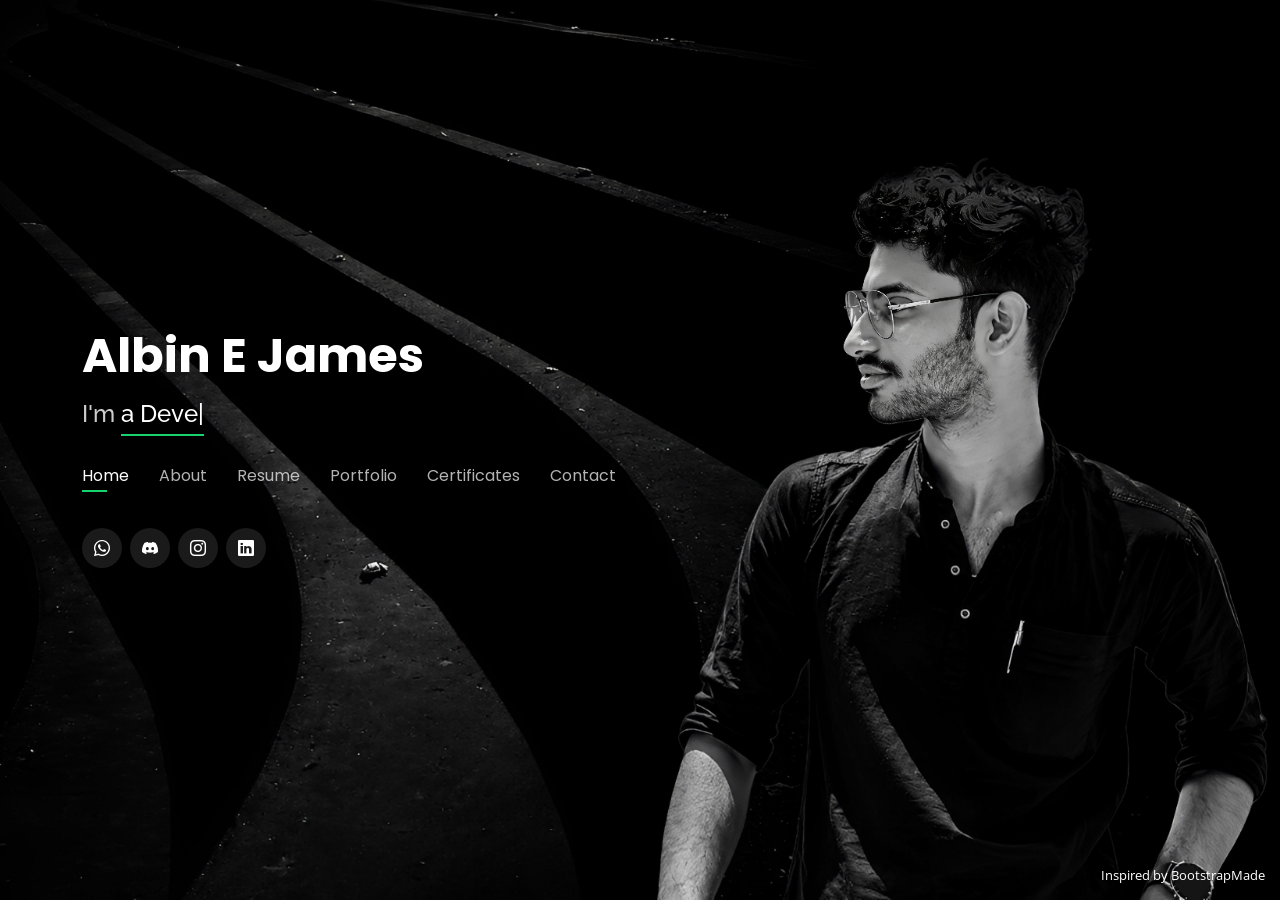
==== commit 124a6ed1: "Update index.html" ====
--- a/index.html
+++ b/index.html
@@ -812,6 +812,31 @@
 
 </div>     <!-- End row -->
 
+   <div class="col-lg-4 col-md-6 d-flex align-items-stretch mb-4">
+
+    <a href="Projects/FaceFinder.html"
+       class="service-link">
+
+      <div class="icon-box">
+
+        <div class="icon">
+          <img src="assets/img/icons/ff.png" alt="settlr" class="custom-icon">
+        </div>
+
+        <h4>FaceFinder</h4>
+
+        <p>
+          FaceFinder is a web application intended to help event attendees find photographs in which they appear.
+        </p>
+
+      </div>
+
+    </a>
+
+  </div>
+
+</div>     <!-- End row -->
+
  
   </section><!-- End Services Section -->
 
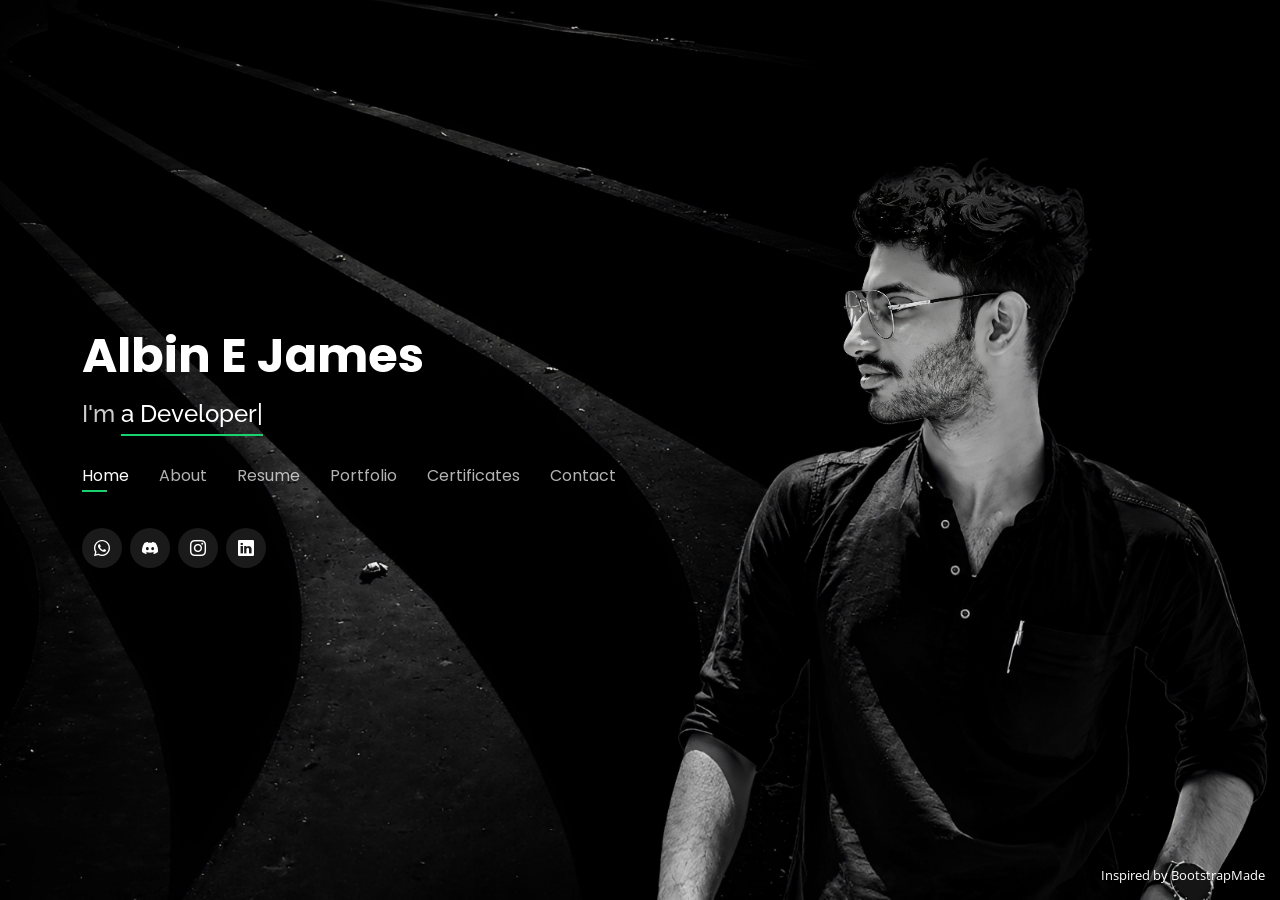
==== commit 9f91655e: "Update index.html" ====
--- a/index.html
+++ b/index.html
@@ -134,7 +134,7 @@
             </div>
           </div>
           <p>
-            A motivated and detail-oriented student with a curiosity to learn and experiment with modern technology. My Strong Technical knowledge and outstanding interpersonal skills enables me to interact with various people. I'm eager to to learn, Grow and Improve my skills. I enjoy using my technical knowledge to benefit others.
+            Data Science graduate with hands-on experience in Python, machine learning, and exploratory data analysis, gained through a Data Science internship and an end-to-end salary prediction project. Skilled in data cleaning, preprocessing, and visualization using Pandas, NumPy, Scikit-learn, and Matplotlib. Additional background in cybersecurity and IT systems administration, bringing strong attention to data integrity and security.
           </p>
         </div>
       </div>
